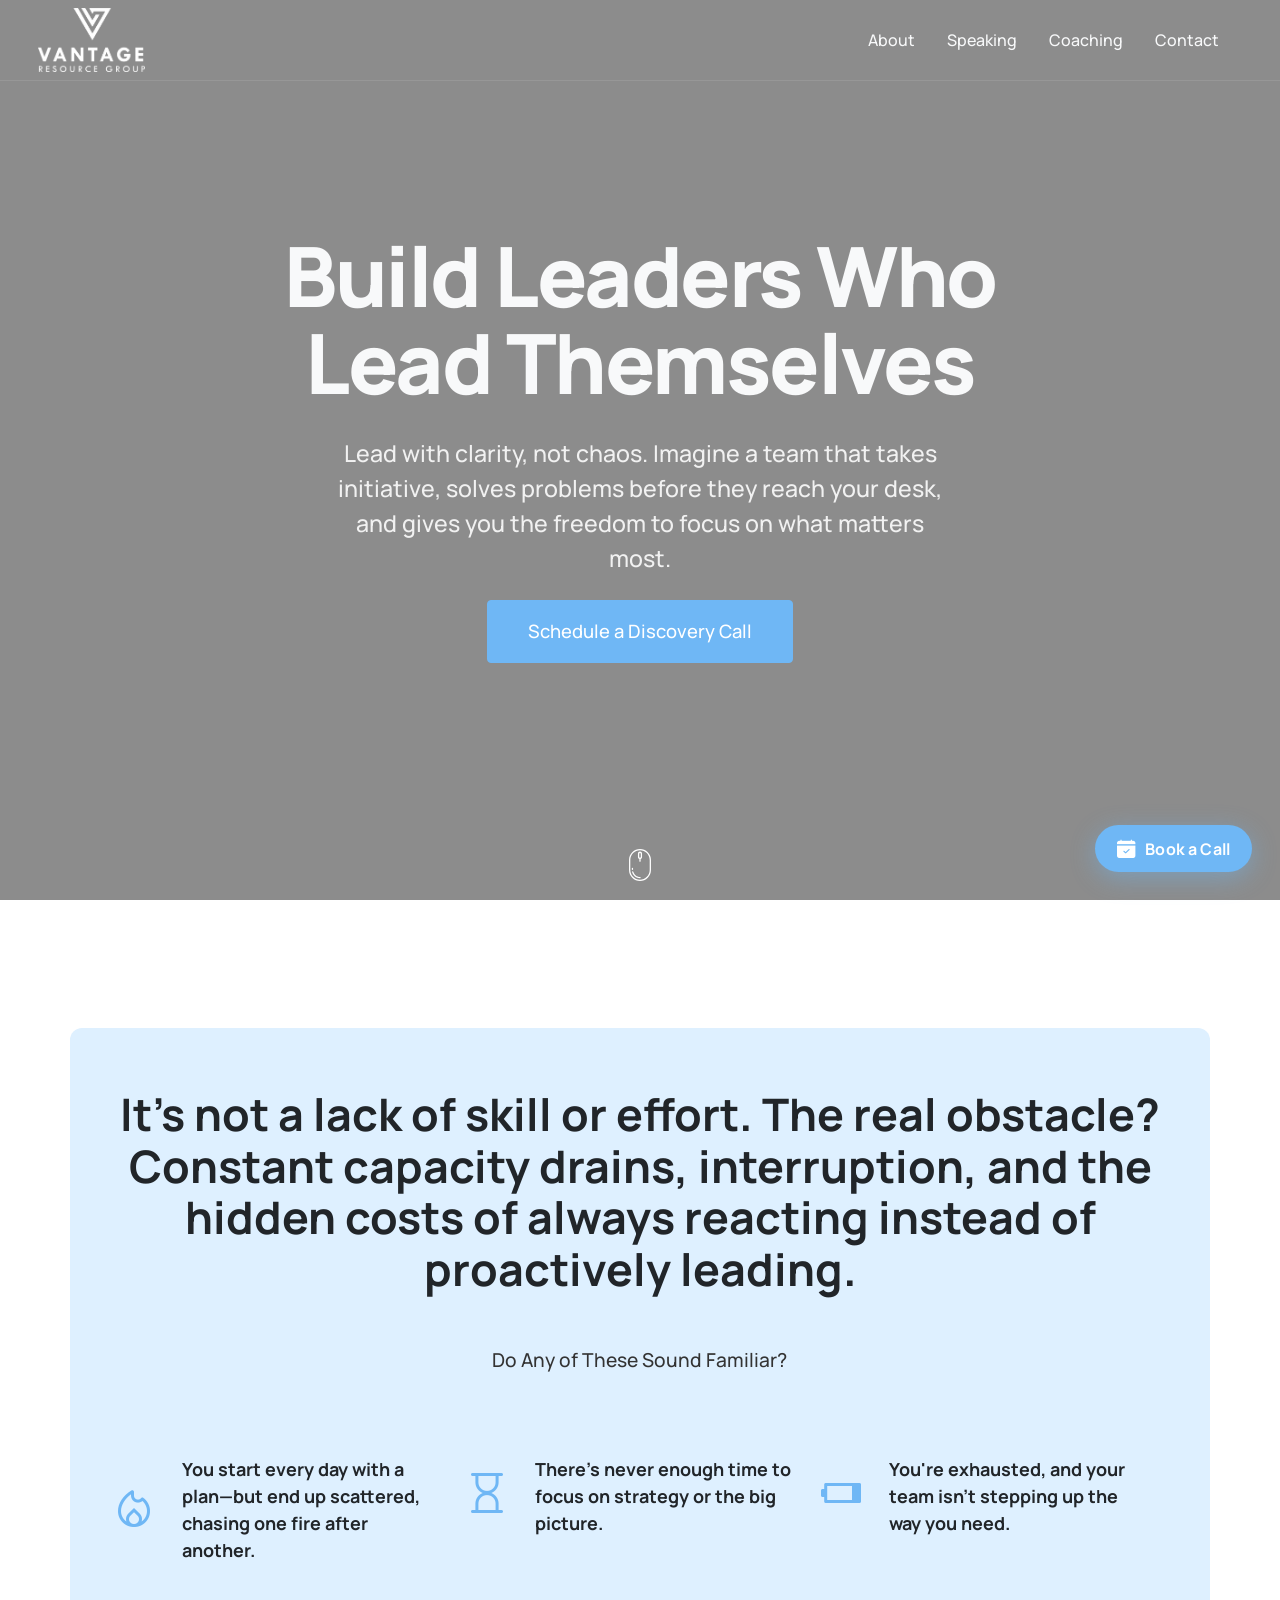
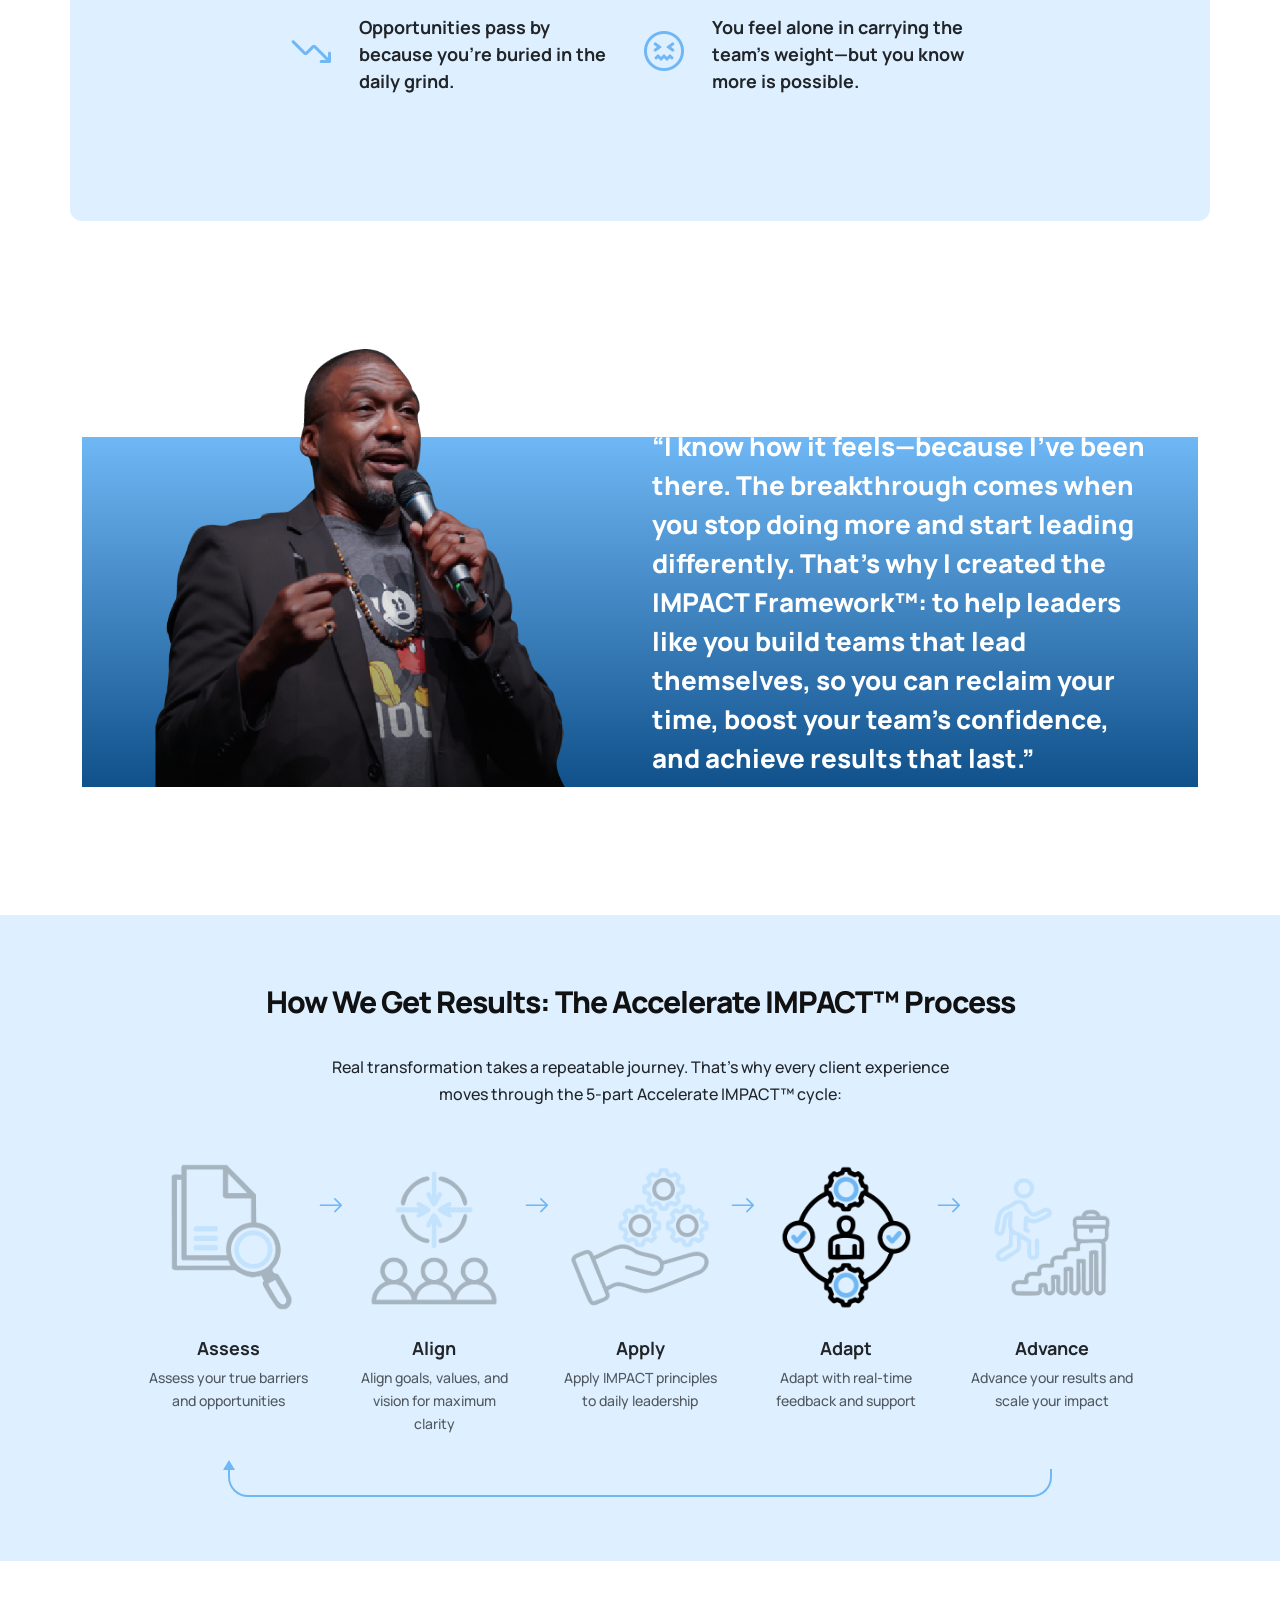
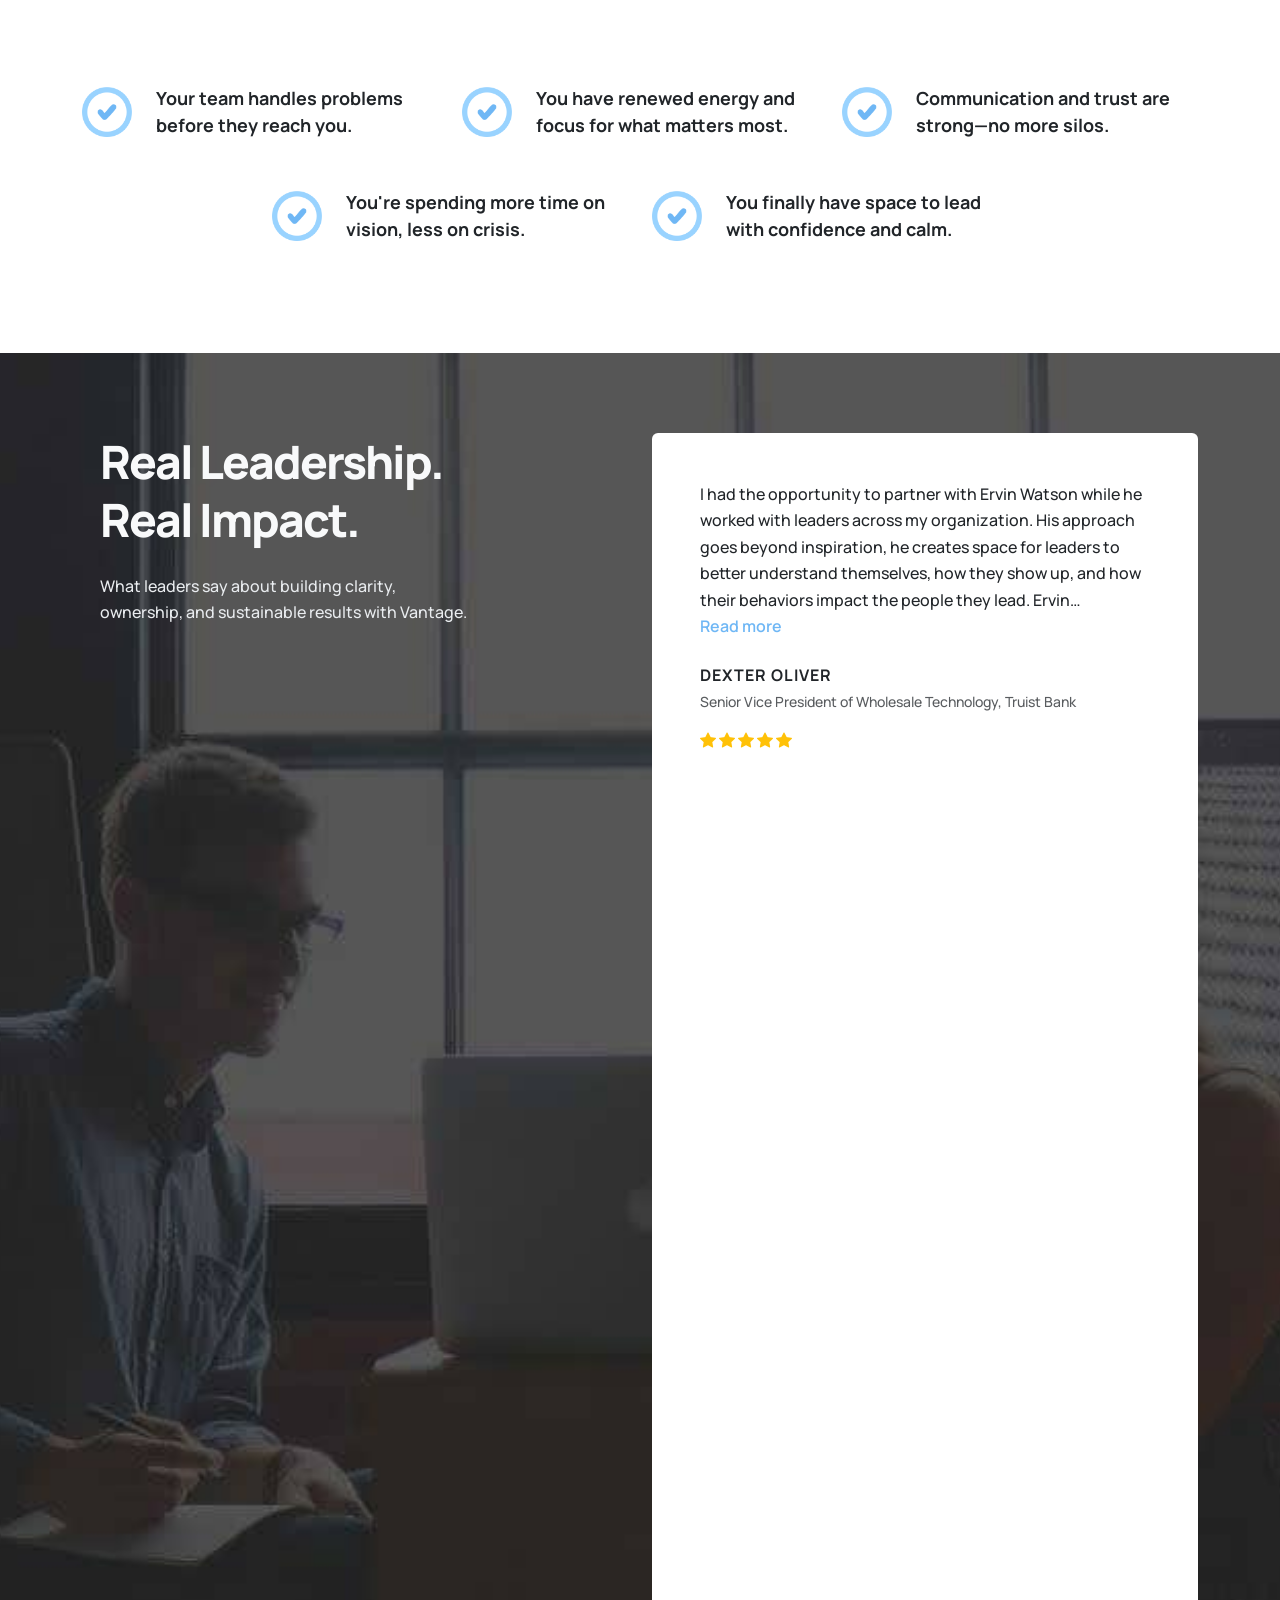
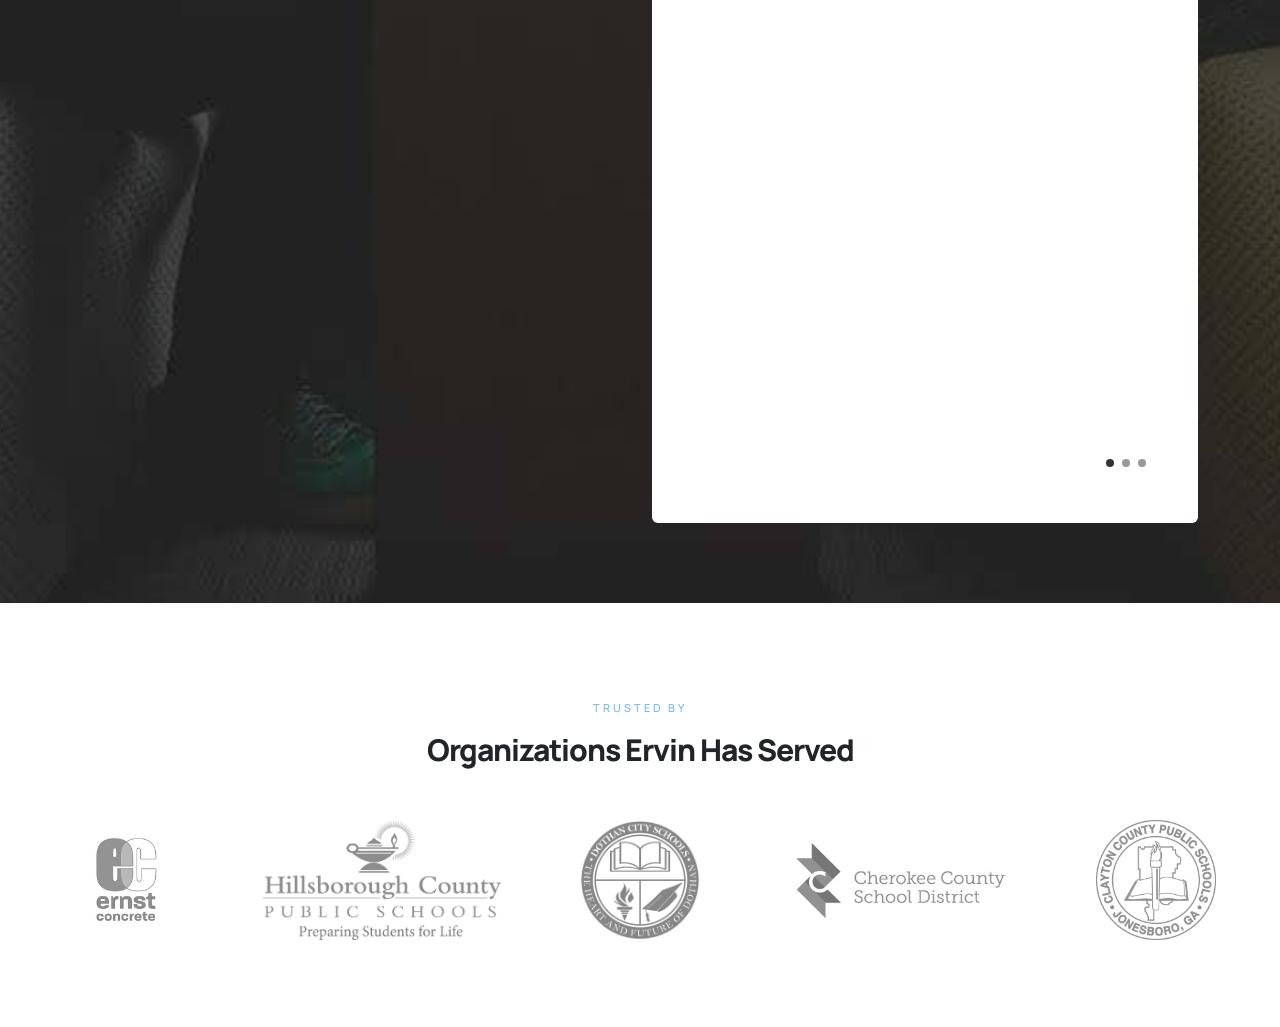
==== index.html @ 7b3cf2c7 "add changes june" ====
<!DOCTYPE html>
<html dir="ltr" lang="en-US">

<head>

	<meta http-equiv="content-type" content="text/html; charset=utf-8">
	<meta http-equiv="x-ua-compatible" content="IE=edge">
	<meta name="author" content="SemiColonWeb">
	<meta name="description"
		content="Create Business &amp; Corporate Websites with Canvas Template. Get Canvas to build powerful websites easily with the Highly Customizable &amp; Best Selling Bootstrap Template, today.">

	<!-- Favicon -->
	<link rel="icon" type="image/x-icon" href="images/favicon.ico">

	<!-- Font Imports -->
	<link rel="preconnect" href="https://fonts.googleapis.com">
	<link rel="preconnect" href="https://fonts.gstatic.com" crossorigin>
	<link href="https://fonts.googleapis.com/css2?family=Manrope:wght@300;400;500;600;700;800&display=swap"
		rel="stylesheet">

	<!-- Core Style -->
	<link rel="stylesheet" href="style.css">

	<!-- Font Icons (CDN) -->
	<link rel="stylesheet" href="https://cdnjs.cloudflare.com/ajax/libs/font-awesome/6.5.1/css/all.min.css">
	<link rel="stylesheet" href="https://cdn.jsdelivr.net/npm/bootstrap-icons@1.11.2/font/bootstrap-icons.min.css">
	<link rel="stylesheet" href="https://unicons.iconscout.com/release/v4.0.8/css/line.css">
	<link rel="stylesheet" href="css/font-icons.css">
	<link rel="stylesheet" href="css/et-line.css">
	<link rel="stylesheet" href="https://fonts.googleapis.com/css2?family=Material+Symbols+Rounded:opsz,wght,FILL,GRAD@24,400,1,0">

	<!-- Plugins/Components CSS -->
	<link rel="stylesheet" href="css/swiper.css">

	<!-- Niche Demos -->
	<link rel="stylesheet" href="css/business.css">

	<!-- Custom CSS -->
	<link rel="stylesheet" href="css/custom.css">
	<meta name="viewport" content="width=device-width, initial-scale=1">

	<!-- Document Title
	============================================= -->
	<title>Vantage Group</title>

</head>

<body class="stretched">

	<!-- Document Wrapper
	============================================= -->
	<div id="wrapper">

		<!-- Header
		============================================= -->
		<header id="header" class="full-header transparent-header dark header-size-md" data-sticky-class="not-dark"
			data-responsive-class="not-dark" data-sticky-offset="full" data-sticky-offset-negative="auto">
			<div id="header-wrap">
				<div class="container" >
					<div class="header-row">

						<!-- Logo
						============================================= -->
						<div id="logo">
							<a href="index.html">
								<img class="logo-default p-2" srcset="images/logo-dark.png, images/logo-dark@2x.png 2x"
									src="images/logo-dark@2x.png" alt="Vantage Logo">
								<img class="logo-dark p-2" srcset="images/logo.png, images/logo@2x.png 2x"
									src="images/logo@2x.png" alt="Vantage Logo">
							</a>
						</div><!-- #logo end -->


						<div class="primary-menu-trigger">
							<button class="cnvs-hamburger" type="button" title="Open Mobile Menu">
								<span class="cnvs-hamburger-box"><span class="cnvs-hamburger-inner"></span></span>
							</button>
						</div>

						<!-- Primary Navigation
						============================================= -->
						<nav class="primary-menu">

							<ul class="menu-container">
								<li class="menu-item"><a class="menu-link" href="about.html">
										<div>About</div>
									</a>
									<!-- <ul class="sub-menu-container" data-class="up-lg:not-dark">
										<li class="menu-item"><a class="menu-link" href="#"><div>Why Vantage</div></a></li>
										<li class="menu-item"><a class="menu-link" href="#"><div>Stunning Graphics</div></a></li>
										<li class="menu-item"><a class="menu-link" href="#"><div>Secured Solutions</div></a></li>
									</ul> -->
								</li>
								<li class="menu-item"><a class="menu-link" href="speaking.html">
										<div>Speaking</div>
									</a></li>
								<li class="menu-item"><a class="menu-link" href="coaching.html">
										<div>Coaching</div>
									</a></li>
								<li class="menu-item"><a class="menu-link" href="contact.html">
										<div>Contact</div>
									</a></li>
							</ul>

						</nav><!-- #primary-menu end -->


					</div>
				</div>
			</div>
			<div class="header-wrap-clone"></div>
		</header><!-- #header end -->

		<!-- Slider
		============================================= -->
		<section id="slider" class="slider-element swiper_wrapper min-vh-60 min-vh-md-100 include-header"
			data-loop="true">

			<div class="slider-inner">
				<div class="swiper swiper-parent">
					<div class="swiper-wrapper">
						<div class="swiper-slide dark">
							<div class="container">
								<div class="slider-caption slider-caption-center">
									<div>
										<h3 class="font-primary text-transform-none"
											style="font-size: clamp(3.6rem, 8vw, 5.2rem); font-weight: 800; letter-spacing: -2.5px; line-height: 1.05em;">
											Build
											Leaders Who <br class="d-none d-sm-block">Lead Themselves</h3>
										<p class="font-primary d-none d-sm-block"
											style="font-size: 1.45rem; font-weight: 500; color: rgba(255,255,255,0.88); max-width: 620px; margin: 24px auto 0;">Lead with clarity, not chaos. Imagine a team that takes initiative, solves problems before they reach your desk, and gives you the freedom to focus on what matters most.</p>
										<a href="https://calendly.com/ervinwatson/discovery-call" target="_blank" rel="noopener"
											class="button button-rounded text-transform-none ls-0 font-primary mt-4"
											style="font-size: 1.15rem; padding: 18px 40px;">Schedule
											a Discovery Call</a>
									</div>
								</div>
							</div>
							<div class="video-wrap">
								<video autoplay muted loop playsinline webkit-playsinline
									style="height: 100%; object-fit: cover;">
									<source src="images/bg-video.mp4" type="video/mp4">
								</video>
							</div>
							<div
								style="position: absolute; top: 0; left: 0; width: 100%; height: 100%; background: rgba(0,0,0,0.45); z-index: 0;">
							</div>
						</div>
						<!-- <div class="swiper-slide dark">
							<div class="container">
								<div class="slider-caption slider-caption-center">
									<div>
										<h2 class="font-primary">Amazing Prospects.</h2>
										<p class="fw-light font-primary d-none d-sm-block">Seamlessly engineer effective synergy after e-business experiences.</p>
										<a href="#" class="button button-rounded button-large text-transform-none ls-0 font-primary">Get Started</a>
									</div>
								</div>
							</div>
							<div class="swiper-slide-bg" style="background-image: url('images/slider/2.jpg');"></div>
						</div>
						<div class="swiper-slide dark">
							<div class="container">
								<div class="slider-caption slider-caption-center">
									<div>
										<h2 class="font-primary">Flexible Works.</h2>
										<p class="fw-light font-primary d-none d-sm-block">Completely incubate worldwide users before imperatives.</p>
										<a href="#" class="button button-rounded button-large text-transform-none ls-0 font-primary">Get Started</a>
									</div>
								</div>
							</div>
							<div class="swiper-slide-bg" style="background-image: url('images/slider/3.jpg');"></div>
						</div> -->
					</div>
					<!-- Slider Arrows
					============================================= -->
					<div class="slider-arrow-left" class="bg-transparent"><i class="bi-arrow-left"></i></div>
					<div class="slider-arrow-right" class="bg-transparent"><i class="bi-arrow-right"></i></div>
				</div>

				<!-- Slider Mouse Icon
				============================================= -->
				<a href="#" data-scrollto="#content" data-offset="0" class="dark one-page-arrow"><img
						class="infinite animated fadeInDown" src="images/mouse.svg" alt="Image"></a>
			</div>

		</section>

		<!-- Content
		============================================= -->
		<section id="content">

			<div class="content-wrap pb-0" style="z-index: 1;">

				<!-- The problem -->
				<div data-animate="fadeInUp" class="container mt-5 vrg-problem-box" style="background-color: #def0ff; border-radius: 12px; padding: 60px 40px;">

					<!-- What We Do
	============================================= -->
					<div class="heading-block text-center border-0">
						<h4 class="text-transform-none ls-0"
							style="font-size: clamp(1.8rem, 3.5vw, 2.8rem); font-weight: 800; letter-spacing: -1.5px; line-height: 1.15;">
							It’s not a lack of skill or effort. The real obstacle? Constant capacity drains, interruption, and the hidden costs of always reacting instead of proactively leading.
						</h4>
					</div>

					<div class="row">
						<div class="text-center col-lg-8 offset-lg-2 mb-5">
							<p style="font-size: 1.2rem; font-weight: 600; line-height: 1.75; color: #333;">
								Do Any of These Sound Familiar?
							</p>
						</div>

						<div class="clear"></div>

						<div class="row justify-content-center col-mb-50 mb-3">
							<div class="col-sm-6 col-lg-4">
								<div class="feature-box fbox-plain">
									<div class="fbox-icon" style="width: auto !important;">
										<span class="material-symbols-rounded" style="font-size: 48px; color: #6fb7f5;">local_fire_department</span>
									</div>
									<div class="fbox-content">
										<h3 class="text-transform-none fw-bold ls-0">
											You start every day with a plan—but end up scattered, chasing one fire after another.
										</h3>
									</div>
								</div>
							</div>

							<div class="col-sm-6 col-lg-4">
								<div class="feature-box fbox-plain">
									<div class="fbox-icon" style="width: auto !important;">
										<span class="material-symbols-rounded" style="font-size: 48px; color: #6fb7f5;">hourglass_empty</span>
									</div>
									<div class="fbox-content">
										<h3 class="text-transform-none fw-bold ls-0">
											There's never enough time to focus on strategy or the big picture.
										</h3>
									</div>
								</div>
							</div>

							<div class="col-sm-6 col-lg-4">
								<div class="feature-box fbox-plain">
									<div class="fbox-icon" style="width: auto !important;">
										<span class="material-symbols-rounded" style="font-size: 48px; color: #6fb7f5;">battery_low</span>
									</div>
									<div class="fbox-content">
										<h3 class="text-transform-none fw-bold ls-0">
											You're exhausted, and your team isn't stepping up the way you need.
										</h3>
									</div>
								</div>
							</div>

							<div class="col-sm-6 col-lg-4">
								<div class="feature-box fbox-plain">
									<div class="fbox-icon" style="width: auto !important;">
										<span class="material-symbols-rounded" style="font-size: 48px; color: #6fb7f5;">trending_down</span>
									</div>
									<div class="fbox-content">
										<h3 class="text-transform-none fw-bold ls-0">
											Opportunities pass by because you're buried in the daily grind.
										</h3>
									</div>
								</div>
							</div>

							<div class="col-sm-6 col-lg-4">
								<div class="feature-box fbox-plain">
									<div class="fbox-icon" style="width: auto !important;">
										<span class="material-symbols-rounded" style="font-size: 48px; color: #6fb7f5;">sentiment_stressed</span>
									</div>
									<div class="fbox-content">
										<h3 class="text-transform-none fw-bold ls-0">
											You feel alone in carrying the team's weight—but you know more is possible.
										</h3>
									</div>
								</div>
							</div>
						</div>
					</div>
				</div>


				<!-- Erwin section -->
				<div data-animate="fadeInUp" class="section bg-transparent">
					<div class="container">
						<!-- Mobile image above gradient -->
						<div class="d-block d-lg-none text-center">
							<img src="images/conference2.png" alt="..." style="max-height: 280px; object-fit: contain;">
						</div>

						<div class="promo px-5"
							style="background: linear-gradient(transparent 20%, #6fb7f5 20%, #10518b);">
							<div class="row align-items-center">
								<div class="col-12 col-lg-5 d-none d-lg-block">
									<img src="images/conference2.png" alt="..." class="ms-lg-4">
								</div>
								<div class="col-1"></div>
								<div class="col-12 col-lg-6 pb-4 pb-lg-0" style="padding-top: 70px;">
									
									<h3 class="text-white">“I know how it feels—because I’ve been there. The breakthrough comes when you stop doing more and start leading differently. That’s why I created the IMPACT Framework™: to help leaders like you build teams that lead themselves, so you can reclaim your time, boost your team’s confidence, and achieve results that last.”
									</h3>
								</div>
							</div>
						</div>
					</div>
				</div>


				<!-- Accelerate with IMPACT — 5 A's connected process
				============================================= -->
				<div class="section" style="background-color: #def0ff; margin-top: 0 !important;">
					<div class="container">

						<div class="text-center mb-5" data-animate="fadeInUp">
							<h2 class="text-transform-none" style="color: #111; letter-spacing: -1px;">How We Get Results: The Accelerate IMPACT™ Process</h2>
							<p class="mt-2" style="max-width: 620px; margin: 0 auto;">Real transformation takes a repeatable journey. That’s why every client experience moves through the 5-part Accelerate IMPACT™ cycle:</p>
						</div>

						<div class="vrg-process-steps" data-animate="fadeInUp">

							<div class="vrg-ps-item vrg-team-item">
								<img src="images/a1.png" alt="Assess">
								<h5 class="mt-3 mb-1">Assess</h5>
								<p class="text-muted small">Assess your true barriers and opportunities</p>
							</div>

							<div class="vrg-ps-arrow"><i class="bi-arrow-right"></i></div>

							<div class="vrg-ps-item vrg-team-item">
								<img src="images/a2.png" alt="Align">
								<h5 class="mt-3 mb-1">Align</h5>
								<p class="text-muted small">Align goals, values, and vision for maximum clarity</p>
							</div>

							<div class="vrg-ps-arrow"><i class="bi-arrow-right"></i></div>

							<div class="vrg-ps-item vrg-team-item">
								<img src="images/a3.png" alt="Apply">
								<h5 class="mt-3 mb-1">Apply</h5>
								<p class="text-muted small">Apply IMPACT principles to daily leadership</p>
							</div>

							<div class="vrg-ps-arrow"><i class="bi-arrow-right"></i></div>

							<div class="vrg-ps-item vrg-team-item">
								<img src="images/a4.png" alt="Adapt">
								<h5 class="mt-3 mb-1">Adapt</h5>
								<p class="text-muted small">Adapt with real-time feedback and support</p>
							</div>

							<div class="vrg-ps-arrow"><i class="bi-arrow-right"></i></div>

							<div class="vrg-ps-item vrg-team-item">
								<img src="images/a5.png" alt="Advance">
								<h5 class="mt-3 mb-1">Advance</h5>
								<p class="text-muted small">Advance your results and scale your impact</p>
							</div>

						</div>

						<!-- Loop arrow (shown when Advance is active) -->
						<div data-animate="fadeInUp" id="vrg-loop-arrow">
							<div class="vrg-loop-arc"></div>
						</div>

					</div>
				</div>

				<!-- 
				<div id="our-process" class="section p-0 mt-0 bg-transparent" style="margin-bottom: 0 !important;">
					<div class="container">
						<div class="row g-4 align-items-center py-3">

							<div data-animate="fadeInLeft" class="col-lg-6">
								<div>
									<h2 style="color: #6fb7f5;">My Signature Framework: IMPACT over Impression™</h2>
									<p>Every breakthrough begins with six core pillars—Intentionality, Mindset, Purpose, Accountability, Connection, and Transformation. This is the “operating system” behind all of my coaching, speaking, and leadership development work.</p>
									<div class="vrg-impact-quotes mt-3">
										<div class="vrg-iq-item active"><span class="vrg-iq-label">Intentionality:</span> "Impact is crafted by choice."</div>
										<div class="vrg-iq-item"><span class="vrg-iq-label">Mindset:</span> "A leader's greatest asset isn't their answers—it's their attitude."</div>
										<div class="vrg-iq-item"><span class="vrg-iq-label">Purpose:</span> "Purpose isn't a hat you wear; it's roots that anchor your life."</div>
										<div class="vrg-iq-item"><span class="vrg-iq-label">Accountability:</span> "Accountability is the discipline of measuring what you did—not what you hoped."</div>
										<div class="vrg-iq-item"><span class="vrg-iq-label">Connection:</span> "You cannot make an IMPACT without first making Contact."</div>
										<div class="vrg-iq-item"><span class="vrg-iq-label">Transformation:</span> "Transformation is NOT a team sport—it starts with you."</div>
									</div>
								</div>
							</div>

							<div data-animate="fadeInRight" class="col-lg-6">
								<div class="vrg-gallery-wrapper" style="justify-content: center;">
									<div class="vrg-gallery">
										<div class="vrg-gallery-track">
											<img src="images/impact-1.png" alt="" class="vrg-gallery-slide active"
												data-title="Intentionality" data-text="Lead by design, not by default">
											<img src="images/impact-2.png" alt="" class="vrg-gallery-slide"
												data-title="Mindset"
												data-text="Master internal narratives and build resilience">
											<img src="images/impact-3.png" alt="" class="vrg-gallery-slide"
												data-title="Purpose"
												data-text="Anchor every action to what matters most">
											<img src="images/impact-4.png" alt="" class="vrg-gallery-slide"
												data-title="Accountability"
												data-text="Foster ownership without burnout">
											<img src="images/impact-5.png" alt="" class="vrg-gallery-slide"
												data-title="Connection"
												data-text="Strengthen influence through authentic relationships">
											<img src="images/impact-6.png" alt="" class="vrg-gallery-slide"
												data-title="Transformation"
												data-text="Drive lasting, measurable growth">
										</div>
									</div>
								</div>
							</div>
						</div>
					</div>
				</div>-->

				<!-- Results 
				============================================= -->
				<div class="section mb-0" style="background-color: #ffffff; padding-top: 60px; padding-bottom: 60px;">
					<div class="container">
						<div class="row justify-content-center col-mb-50 mb-0">
							<div data-animate="slideInLeft" class="col-sm-6 col-lg-4">
								<div class="feature-box fbox-plain">
									<div style="width: auto !important;" class="fbox-icon">
										<a href="#"><img src="images/check.png" alt="Image"></a>
									</div>
									<div class="fbox-content">
										<h3 class="text-transform-none fw-bold ls-0">Your team handles problems before they reach you.</h3>
									</div>
								</div>
							</div>

							<div data-animate="slideInUp" class="col-sm-6 col-lg-4">
								<div class="feature-box fbox-plain">
									<div style="width: auto !important;" class="fbox-icon">
										<a href="#"><img src="images/check.png" alt="Image"></a>
									</div>
									<div class="fbox-content">
										<h3 class="text-transform-none fw-bold ls-0">You have renewed energy and focus for what matters most.</h3>
									</div>
								</div>
							</div>

							<div data-animate="slideInRight" class="col-sm-6 col-lg-4">
								<div class="feature-box fbox-plain">
									<div style="width: auto !important;" class="fbox-icon">
										<a href="#"><img src="images/check.png" alt="Image"></a>
									</div>
									<div class="fbox-content">
										<h3 class="text-transform-none fw-bold ls-0">Communication and trust are strong—no more silos.</h3>
									</div>
								</div>
							</div>

							<div data-animate="slideInLeft" class="col-sm-6 col-lg-4">
								<div class="feature-box fbox-plain">
									<div style="width: auto !important;" class="fbox-icon">
										<a href="#"><img src="images/check.png" alt="Image"></a>
									</div>
									<div class="fbox-content">
										<h3 class="text-transform-none fw-bold ls-0">You're spending more time on vision, less on crisis.</h3>
									</div>
								</div>
							</div>

							<div data-animate="slideInUp" class="col-sm-6 col-lg-4">
								<div class="feature-box fbox-plain">
									<div style="width: auto !important;" class="fbox-icon">
										<a href="#"><img src="images/check.png" alt="Image"></a>
									</div>
									<div class="fbox-content">
										<h3 class="text-transform-none fw-bold ls-0">You finally have space to lead with confidence and calm.</h3>
									</div>
								</div>
							</div>
						</div>
					</div>
				</div>

				<!-- Testimonials 
				============================================= -->
				<div class="section parallax scroll-detect mt-0 mb-0 border-top-0">
					<img src="images/sections/2.jpg" class="parallax-bg">
					<div class="container">

						<div class="row col-mb-50 cleafix">
							<div data-animate="fadeInLeft" class="col-md-6 dark" style="padding-left: 30px;">
								<div class="heading-block mb-4 border-0">
									<h3 class="text-transform-none"
										style="font-size: 46px; font-weight: 700; letter-spacing: -2px; line-height: 58px">
										Real Leadership. <br>Real Impact.</h3>
								</div>
								<p>What leaders say about building clarity, <br>ownership, and sustainable results with
									Vantage.</p>
							</div>

							<!-- Testimonials slider
							============================================= -->
							<div data-animate="fadeInRight" class="col-md-6">
								<div class="fslider testimonial bg-white p-5 rounded" data-animation="slide"
									data-arrows="false">
									<div class="flexslider">
										<div class="slider-wrap">
											<div class="slide">
												<p class="mb-4 font-primary">I had the opportunity to partner with Ervin Watson while he worked with leaders across my organization. His approach goes beyond inspiration, he creates space for leaders to better understand themselves, how they show up, and how their behaviors impact the people they lead. Ervin has a rare ability to connect with leaders at every level and translate personality and behavioral insights into practical, actionable growth. The sessions he facilitated were engaging, insightful, and meaningful, and I saw immediate value in how our leaders reflected, communicated, and led more intentionally as a result. I would highly recommend Ervin to any organization looking to develop stronger, more self-aware leaders.</p>
												<h4 class="h6 mb-1 fw-bold text-uppercase ls-1">Dexter Oliver</h4>
												<small class="text-muted d-block mb-3">Senior Vice President of Wholesale Technology, Truist Bank</small>
												<div>
													<i class="bi-star-fill text-warning"></i>
													<i class="bi-star-fill text-warning"></i>
													<i class="bi-star-fill text-warning"></i>
													<i class="bi-star-fill text-warning"></i>
													<i class="bi-star-fill text-warning"></i>
												</div>
											</div>
											<div class="slide">
												<p class="mb-4 font-primary">What has been most valuable about our coaching sessions so far has been the increased self-awareness. Coaching has given me practical tools to manage difficult conversations, take accountability without defensiveness, and focus on what I can do to improve situations rather than placing blame. Personally, it has helped me grow not just as a leader, but as a person, improving how I show up, how I listen, and how I respond under pressure.</p>
												<h4 class="h6 mb-1 fw-bold text-uppercase ls-1">Andrea W.</h4>
												<small class="text-muted d-block mb-3">IMPACT Coaching Client</small>
												<div>
													<i class="bi-star-fill text-warning"></i>
													<i class="bi-star-fill text-warning"></i>
													<i class="bi-star-fill text-warning"></i>
													<i class="bi-star-fill text-warning"></i>
													<i class="bi-star-fill text-warning"></i>
												</div>
											</div>
											<div class="slide">
												<p class="mb-4 font-primary">Working with Ervin Watson and Vantage Resource Group has been transformational for our leadership team. During a critical transition to centralized supervision, Ervin equipped our leaders with the mindset and tools to lead with greater accountability, confidence, and intention. His ability to connect with leaders and translate insight into practical action led to stronger communication, ownership, and decision-making across our team. I highly recommend Ervin to any organization looking to build stronger leaders and create lasting impact.</p>
												<h4 class="h6 mb-1 fw-bold text-uppercase ls-1">Shani Hall</h4>
												<small class="text-muted d-block mb-3">General Manager, School Nutrition Services, Hillsborough County Public Schools</small>
												<div>
													<i class="bi-star-fill text-warning"></i>
													<i class="bi-star-fill text-warning"></i>
													<i class="bi-star-fill text-warning"></i>
													<i class="bi-star-fill text-warning"></i>
													<i class="bi-star-fill text-warning"></i>
												</div>
											</div>
										</div>
									</div>
								</div>
							</div>
						</div>

					</div>
				</div>

				<!-- Trusted By — client banner
				============================================= -->
				<div class="section bg-white" style="padding-top: 2em !important; padding-bottom: 2em !important;">
					<div class="container">
						<div class="text-center mb-4" data-animate="fadeInUp">
							<p class="vrg-about-label">Trusted By</p>
							<h2 class="text-transform-none" style="letter-spacing: -1px;">Organizations Ervin Has Served</h2>
						</div>
					</div>

					<div id="oc-trusted-logos" class="owl-carousel owl-carousel-full carousel-widget customjs" style="margin-top: 3em;">
						<div class="oc-item text-center">
							<img src="images/speaking/logo1.jpg" alt="Truist Bank" class="vrg-media-logo-img">
						</div>
						<div class="oc-item text-center">
							<img src="images/speaking/logo2.jpg" alt="Ernst Concrete" class="vrg-media-logo-img">
						</div>
						<div class="oc-item text-center">
							<img src="images/speaking/logo3.jpg" alt="Hillsborough County School District" class="vrg-media-logo-img">
						</div>
						<div class="oc-item text-center">
							<img src="images/speaking/logo4.jpg" alt="Dothan City School District" class="vrg-media-logo-img">
						</div>
						<div class="oc-item text-center">
							<img src="images/speaking/logo5.jpg" alt="Cherokee County School District" class="vrg-media-logo-img">
						</div>
						<div class="oc-item text-center">
							<img src="images/speaking/logo6.jpg" alt="Clayton County School District" class="vrg-media-logo-img">
						</div>
						<div class="oc-item text-center">
							<img src="images/speaking/logo7.jpg" alt="DeKalb County School District" class="vrg-media-logo-img">
						</div>
						<div class="oc-item text-center">
							<img src="images/speaking/logo8.jpg" alt="NJ School Nutrition Association" class="vrg-media-logo-img">
						</div>
						<div class="oc-item text-center">
							<img src="images/speaking/logo9.jpg" alt="Indiana School Nutrition Association" class="vrg-media-logo-img">
						</div>
						<div class="oc-item text-center">
							<img src="images/speaking/logo10.jpg" alt="John C. Stalker Institute" class="vrg-media-logo-img">
						</div>
						<div class="oc-item text-center">
							<img src="images/speaking/logo11.png" alt="Aarp" class="vrg-media-logo-img">
						</div>
					</div>
				</div><!-- Trusted By end -->

				<!-- Video Sections
				============================================= -->
				<!-- <div data-animate="bounceIn" class="section mt-0" style="background-color: #def0ff;">
					<div class="container">



						<div class="row" style="align-items: center;">
							<div class="col-lg-6 p-0 vrg-engage-video">
								<a href="https://www.youtube.com/watch?v=NS0txu_Kzl8" data-lightbox="iframe">
									<img src="images/sections/video.jpg" alt="Youtube Video" class="vrg-video-thumb"
										style="box-shadow: 0px 0px 25px 0px rgba(0,0,0,0.15); border-radius: 6px;">
									<i class="bi-play"
										style="position: absolute; top: 50%; left: 50%; font-size: 60px; color: #FFF; margin-top: -45px; margin-left: -23px"></i>
								</a>
							</div>
							<div class="col-lg-6 vrg-engage-text" style="padding-left: 60px;">
								<div class="heading-block mt-4 mb-4 border-0">
									<h3 class="text-transform-none"
										style="font-size: clamp(1.5rem, 3vw, 2.2rem); font-weight: 700; letter-spacing: -1px; line-height: 1.2;">
										When you engage with Vantage Resource Group, you get:</h3>
								</div>
								<ul class="fw-normal" style="padding-left: 1.25rem; line-height: 2.2;">
									<li>Personalized leadership coaching sessions</li>
									<li>Strategic workshops tailored to your team’s needs</li>
									<li>Access to practical leadership toolkits and frameworks</li>
									<li>Ongoing support and accountability</li>
								</ul>
							</div>
						</div>
					</div>
				</div> -->


				<!-- Ervin Video Statement
				============================================= -->
				<div class="vrg-video-statement">
					<video autoplay muted loop playsinline webkit-playsinline class="vrg-vs-video">
						<source src="images/video-ervin.mp4" type="video/mp4">
					</video>
					<div class="vrg-vs-overlay"></div>
					<div class="vrg-vs-content">
						<p class="vrg-vs-quote">Ready to experience proactive leadership? Schedule a free discovery call and unlock resources to start building your self-led team today.</p>
					</div>
				</div>


				<!-- Team Work
				============================================= -->
				<div id="contact" data-animate="fadeInUp" class="section pt-5 pb-0 mt-0 mb-0" style="background-color: #e6f3ff;">
					<div class="container">
						<div class="row align-items-center g-5">

							<div class="col-lg-5 mobile-cont" style="padding-right: 3em !important;">
								<h3 class="mb-0" style="font-size: 40px;">Start by scheduling a complimentary discovery
									call</h3>
								<p class="mt-3" style="font-size: 18px; color: #999;">Together, we’ll explore your
									unique needs and map out a path to greater impact. Flexible formats and custom
									proposals available for organizations and individuals.</p>

								<a href="https://calendly.com/ervinwatson/discovery-call" target="_blank" rel="noopener" class="button button-large rounded-4 mt-2 mb-4"
									style="background-color: #6fb7f5; border-color: #6fb7f5; color: #fff;">Schedule a
									Call</a>

								<div class="d-flex flex-column gap-2 mt-2">
									<a href="tel:+14704444150"
										class="d-flex align-items-center gap-2 text-decoration-none text-dark">
										<i class="fa-solid fa-phone" style="color: #6fb7f5; width:18px;"></i>
										<span>470-444-4150</span>
									</a>
									<a href="mailto:info@vantageresourcegroupllc.com"
										class="d-flex align-items-center gap-2 text-decoration-none text-dark">
										<i class="fa-solid fa-envelope" style="color: #6fb7f5; width:18px;"></i>
										<span>info@vantageresourcegroupllc.com</span>
									</a>
								</div>
							</div>

							<!-- Contact Form
							============================================= -->
							<div class="col-lg-7 mb-5">
								<div class="card border-0 shadow-lg p-4 rounded-4">
									<h4 class="mb-1 fw-semibold">Get in Touch</h4>
									<p class="text-muted mb-4" style="font-size: 14px;">We'd love to hear from you. Fill
										out the form and we'll be in touch shortly.</p>
									<form id="contact-form" name="contact-form" action="https://formsubmit.co/ajax/info@vantageresourcegroupllc.com" method="POST">
										<div class="row g-3">
											<div class="col-md-6">
												<label for="contact-name" class="form-label fw-medium"
													style="font-size: 14px;">Full Name</label>
												<input type="text" id="contact-name" name="contact-name"
													class="form-control" placeholder="John Smith" required>
											</div>
											<div class="col-md-6">
												<label for="contact-email" class="form-label fw-medium"
													style="font-size: 14px;">Email Address</label>
												<input type="email" id="contact-email" name="contact-email"
													class="form-control" placeholder="john@company.com" required>
											</div>
											<div class="col-12">
												<label for="contact-subject" class="form-label fw-medium"
													style="font-size: 14px;">Subject</label>
												<input type="text" id="contact-subject" name="contact-subject"
													class="form-control" placeholder="How can we help?">
											</div>
											<div class="col-12">
												<label for="contact-message" class="form-label fw-medium"
													style="font-size: 14px;">Message</label>
												<textarea id="contact-message" name="contact-message"
													class="form-control" rows="5"
													placeholder="Tell us about your goals..." required></textarea>
											</div>
											<div class="col-12">
												<button type="submit"
													class="button button-rounded text-transform-none ls-0 font-primary w-100">Send
													Message</button>
											</div>
										</div>
									</form>
								</div>
							</div>

						</div>
					</div>
				</div>

			</div>
		</section><!-- #content end -->

		<!-- Footer
		============================================= -->
		<footer id="footer" class="border-0" style="padding: 0 !important; background-color: #FFF">
			<div class="container">
				<!-- Footer Widgets
				============================================= -->
				<div class="footer">

					<div class="row col-mb-50">

						<div class="col-md-12">
							<div class="row justify-content-between col-mb-30 mt-5">
								<div class="col-12 col-md-auto text-center text-md-start">
									<small class="fw-light" style="color: #AAA">Copyrights &copy; 2026 All Rights
										Reserved by Vantage Group</small>
								</div>

							</div>
						</div>
					</div>

				</div>
			</div>
		</footer><!-- #footer end -->

	</div><!-- #wrapper end -->

	<!-- Go To Top
	============================================= -->


	<!-- JavaScripts
	============================================= -->
	<script src="js/plugins.min.js"></script>
	<script src="js/functions.bundle.js"></script>

	<script>
		jQuery(window).on('load', function () {
			jQuery('#oc-trusted-logos').owlCarousel({
				loop: true,
				autoplay: true,
				autoplayTimeout: 2000,
				autoplaySpeed: 1000,
				autoplayHoverPause: true,
				dots: false,
				nav: false,
				margin: 10,
				items: 2,
				responsive: {
					576: { items: 3, margin: 10 },
					992: { items: 5, margin: 10 }
				}
			});
		});
	</script>

	<script>
		jQuery(window).on('load', function () {
			jQuery('#oc-features').owlCarousel({
				items: 1,
				margin: 60,
				nav: true,
				navText: ['<i class="bi-arrow-left"></i>', '<i class="bi-arrow-right"></i>'],
				dots: false,
				stagePadding: 30,
				responsive: {
					768: { items: 2 },
					1200: { stagePadding: 200 }
				},
			});
		});
	</script>

	<script>
		(function () {
			var items = document.querySelectorAll('.vrg-team-item');
			if (items.length) {
				var current = 0;
				items[current].classList.add('vrg-team-active');
				setInterval(function () {
					items[current].classList.remove('vrg-team-active');
					current = (current + 1) % items.length;
					items[current].classList.add('vrg-team-active');
				}, 1200);
			}
		})();
	</script>

	<script>
		(function () {
			function alignLoopArc() {
				var steps = document.querySelectorAll('.vrg-ps-item');
				var arc = document.querySelector('.vrg-loop-arc');
				var arcParent = document.getElementById('vrg-loop-arrow');
				if (!steps.length || !arc || !arcParent) return;
				var firstRect  = steps[0].getBoundingClientRect();
				var lastRect   = steps[steps.length - 1].getBoundingClientRect();
				var parentRect = arcParent.getBoundingClientRect();
				var leftOffset  = (firstRect.left  + firstRect.width  / 2) - parentRect.left;
				var rightOffset = parentRect.right  - (lastRect.left  + lastRect.width  / 2);
				arc.style.marginLeft  = Math.max(0, leftOffset)  + 'px';
				arc.style.marginRight = Math.max(0, rightOffset) + 'px';
			}
			window.addEventListener('load', alignLoopArc);
			window.addEventListener('resize', alignLoopArc);
		})();
	</script>

	<script>
		(function () {
			document.querySelectorAll('.vrg-gallery').forEach(function (gallery) {
				var slides = gallery.querySelectorAll('.vrg-gallery-slide');
				var quotes = document.querySelectorAll('.vrg-iq-item');
				var current = 0;

				function updateQuote(index) {
					quotes.forEach(function (q) { q.classList.remove('active'); });
					if (quotes[index]) quotes[index].classList.add('active');
				}

				function show(index) {
					slides[current].classList.remove('active');
					current = (index + slides.length) % slides.length;
					slides[current].classList.add('active');
					updateQuote(current);
				}

				updateQuote(0);

				setInterval(function () { show(current + 1); }, 3000);
			});
		})();
	</script>

	<script>
		(function () {
			function tryPlayVideos() {
				document.querySelectorAll('video[autoplay]').forEach(function (v) {
					v.play().catch(function () { });
				});
			}
			document.addEventListener('DOMContentLoaded', tryPlayVideos);
			window.addEventListener('load', tryPlayVideos);
		})();
	</script>

	<script>
		(function () {
			var hamburger = document.querySelector('.cnvs-hamburger');
			var menu = document.querySelector('#header .primary-menu');
			var headerWrap = document.getElementById('header-wrap');
			if (hamburger && menu && headerWrap) {
				function positionMenu() {
					menu.style.top = headerWrap.getBoundingClientRect().bottom + 'px';
				}
				hamburger.addEventListener('click', positionMenu);
				window.addEventListener('resize', positionMenu);
			}
		})();
	</script>


	<script>
		(function () {
			var LIMIT = 280;

			// Build a single shared modal for this page
			var modalEl = document.createElement('div');
			modalEl.id = 'vrg-testimonial-modal';
			modalEl.className = 'modal fade';
			modalEl.setAttribute('tabindex', '-1');
			modalEl.innerHTML = [
				'<div class="modal-dialog modal-dialog-centered">',
					'<div class="modal-content p-5 rounded-4 border-0 shadow">',
						'<button type="button" class="btn-close align-self-end mb-3" data-bs-dismiss="modal" aria-label="Close"></button>',
						'<p class="vrg-modal-text mb-4"></p>',
						'<h4 class="vrg-modal-name h6 mb-1"></h4>',
						'<small class="vrg-modal-role d-block mb-3"></small>',
						'<div>',
							'<i class="bi-star-fill text-warning"></i>',
							'<i class="bi-star-fill text-warning"></i>',
							'<i class="bi-star-fill text-warning"></i>',
							'<i class="bi-star-fill text-warning"></i>',
							'<i class="bi-star-fill text-warning"></i>',
						'</div>',
					'</div>',
				'</div>'
			].join('');
			document.body.appendChild(modalEl);
			var bsModal = null;

			window.addEventListener('load', function () {
				document.querySelectorAll('.fslider.testimonial .slide p.mb-4').forEach(function (p) {
					var full = p.textContent.trim();
					if (full.length <= LIMIT) return;
					var short = full.slice(0, LIMIT).trimEnd();

					var slide  = p.parentElement;
					var nameEl = slide.querySelector('h4');
					var roleEl = slide.querySelector('small');

					p.innerHTML = '';
					p.appendChild(document.createTextNode(short + '\u2026 '));
					var more = document.createElement('a');
					more.href = '#';
					more.className = 'vrg-read-more';
					more.textContent = 'Read more';
					more.addEventListener('click', function (e) {
						e.preventDefault();
						modalEl.querySelector('.vrg-modal-text').textContent = full;
						modalEl.querySelector('.vrg-modal-name').textContent = nameEl ? nameEl.textContent.trim() : '';
						modalEl.querySelector('.vrg-modal-role').textContent = roleEl ? roleEl.textContent.trim() : '';
						if (!bsModal) bsModal = new bootstrap.Modal(modalEl);
						bsModal.show();
					});
					p.appendChild(more);
				});
			});
		})();
	</script>

	<!-- Floating CTA Button -->
	<a href="https://calendly.com/ervinwatson/discovery-call" target="_blank" rel="noopener" class="vrg-float-cta" aria-label="Schedule a Discovery Call">
		<span class="vrg-float-cta-icon"><i class="bi-calendar-check-fill"></i></span>
		<span class="vrg-float-cta-text">Book a Call</span>
	</a>


	<script>
		(function () {
			var form = document.getElementById('contact-form');
			if (!form) return;
			form.addEventListener('submit', function (e) {
				e.preventDefault();
				var btn = form.querySelector('button[type="submit"]');
				var label = btn.textContent;
				btn.disabled = true;
				btn.textContent = 'Sending…';
				fetch(form.action, {
					method: 'POST',
					headers: { 'Accept': 'application/json' },
					body: new FormData(form)
				})
				.then(function (r) { return r.json(); })
				.then(function (data) {
					if (data.success === 'true' || data.success === true) {
						showMsg(true, "Message sent! We’ll be in touch within 1–2 business days.");
						form.reset();
					} else {
						showMsg(false, 'Something went wrong. Please try again or email us directly.');
					}
				})
				.catch(function () {
					showMsg(false, 'Something went wrong. Please try again or email us directly.');
				})
				.then(function () { btn.disabled = false; btn.textContent = label; });
			});
			function showMsg(ok, txt) {
				var el = document.getElementById('vrg-form-msg');
				if (!el) {
					el = document.createElement('p');
					el.id = 'vrg-form-msg';
					el.style.cssText = 'margin-top:12px;padding:10px 16px;border-radius:6px;font-weight:600;font-size:.9rem;';
					form.appendChild(el);
				}
				el.style.background = ok ? '#d4edda' : '#f8d7da';
				el.style.color = ok ? '#155724' : '#721c24';
				el.textContent = txt;
			}
		})();
	</script>

</body>

</html>
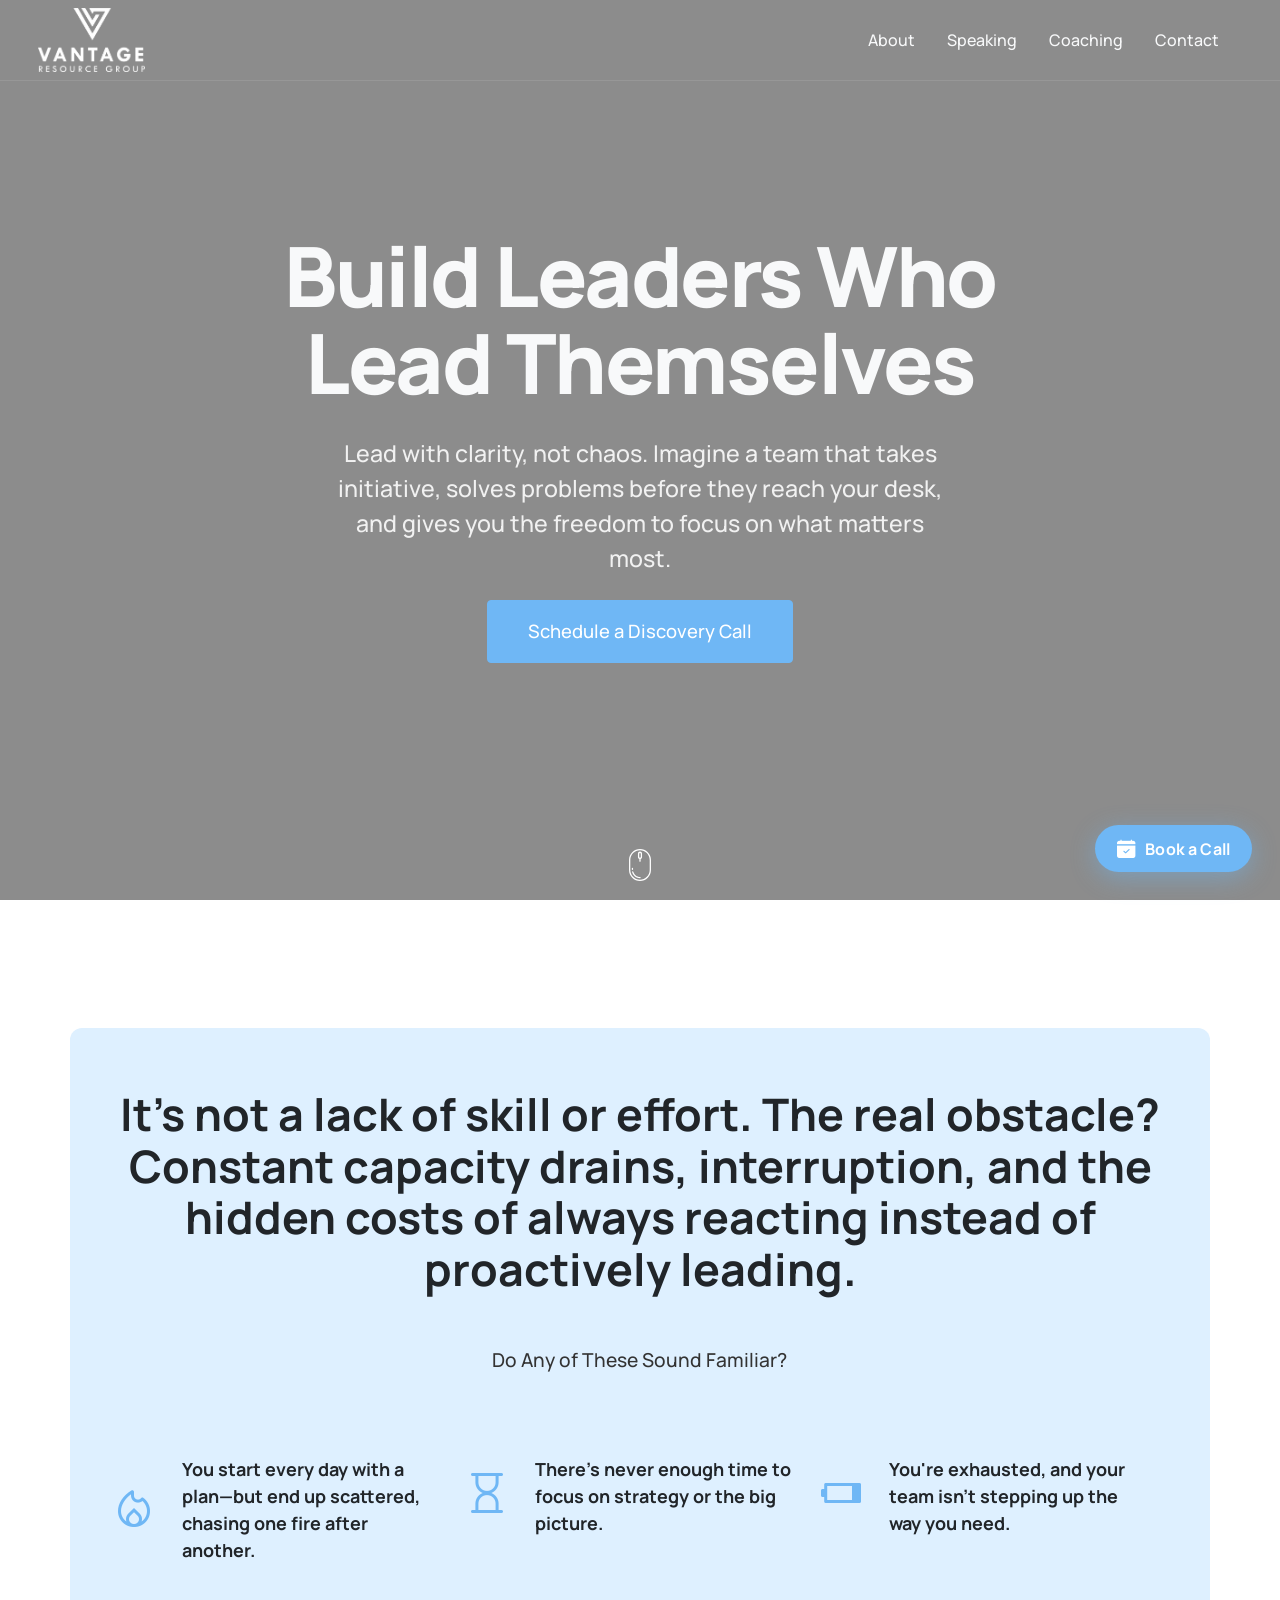
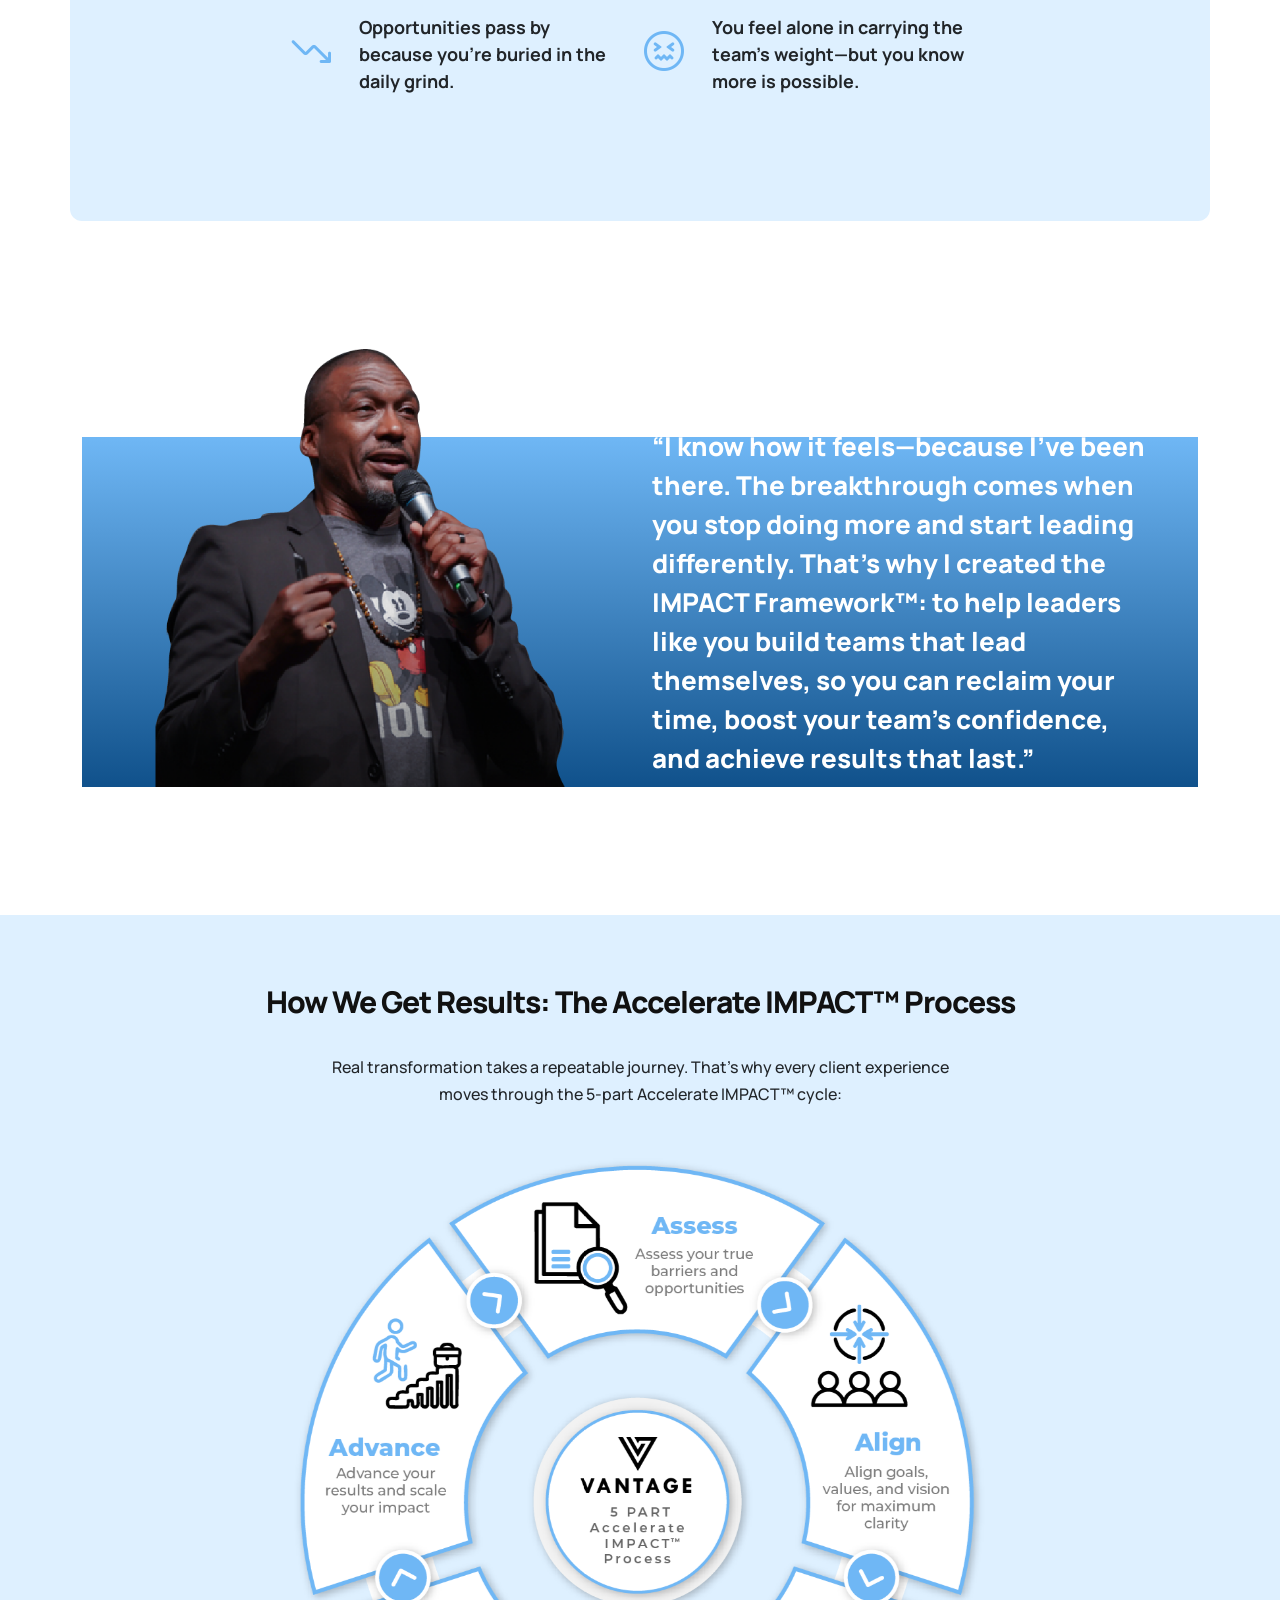
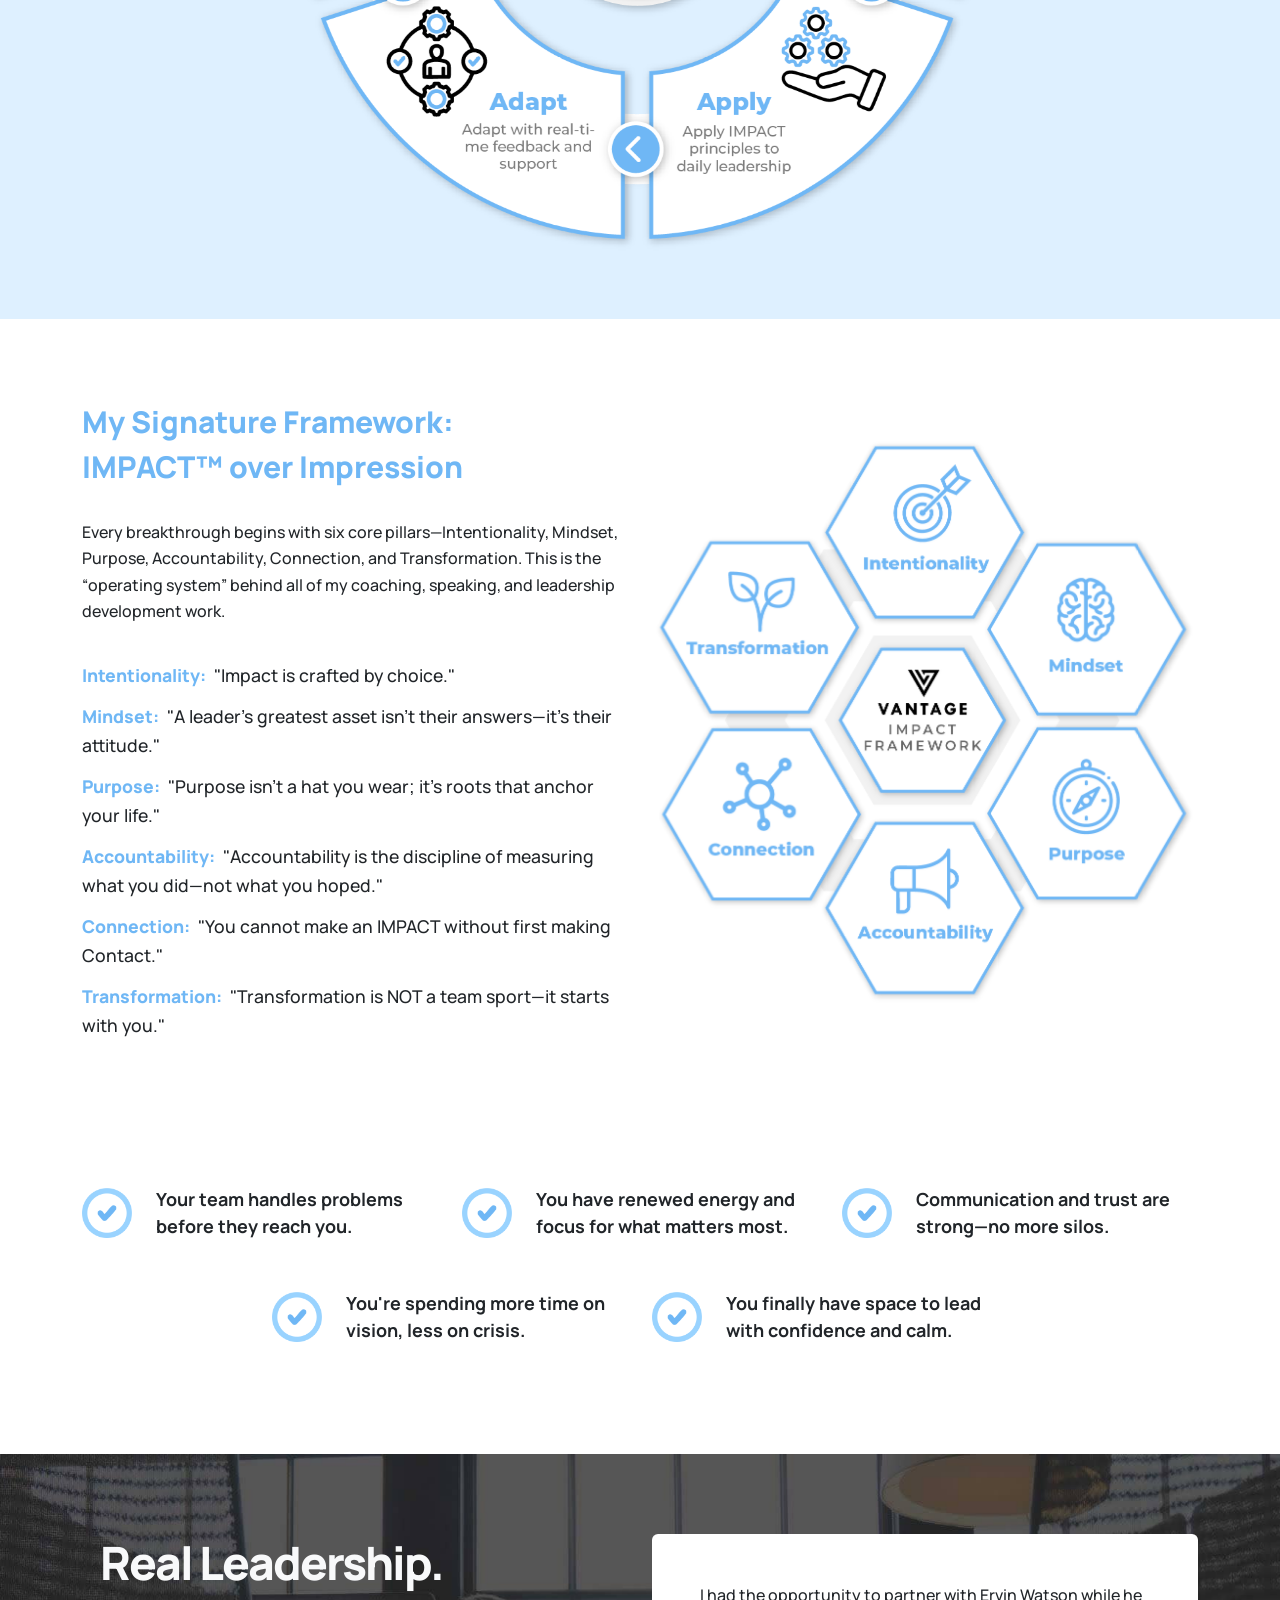
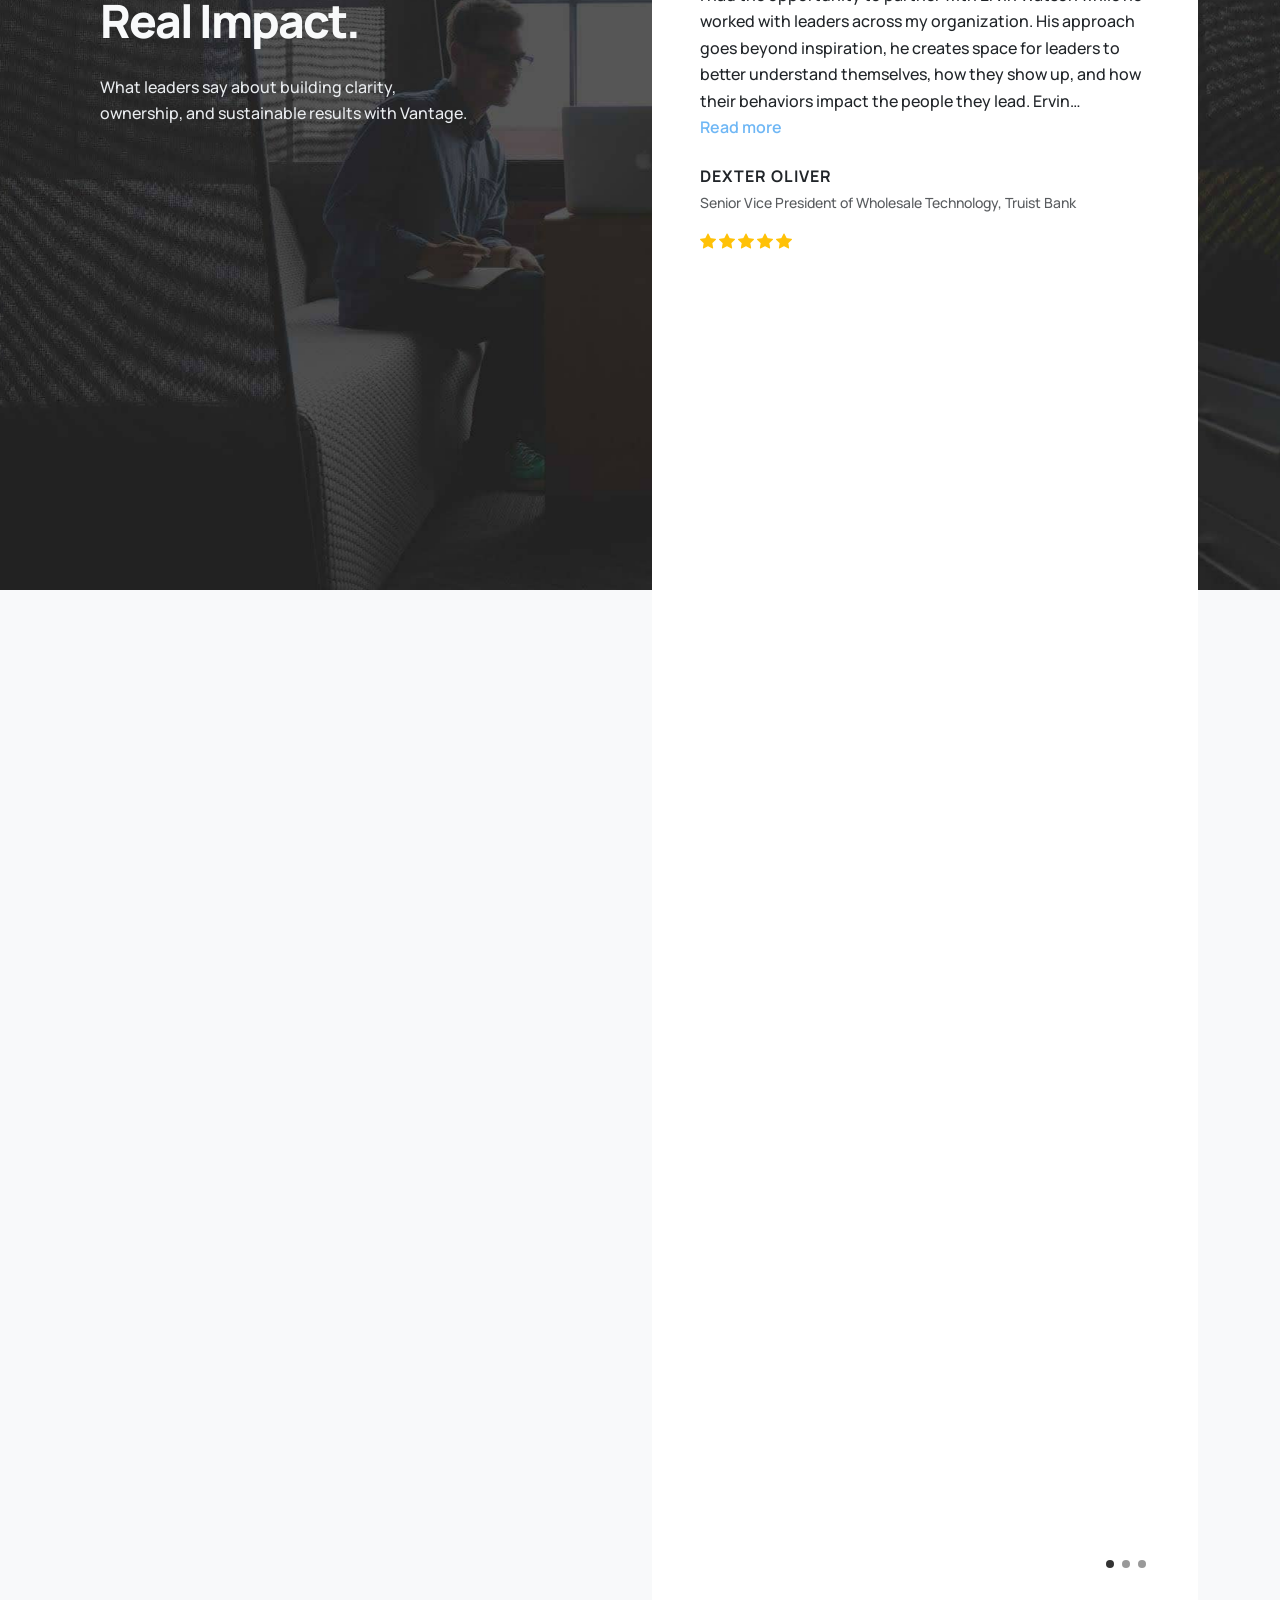
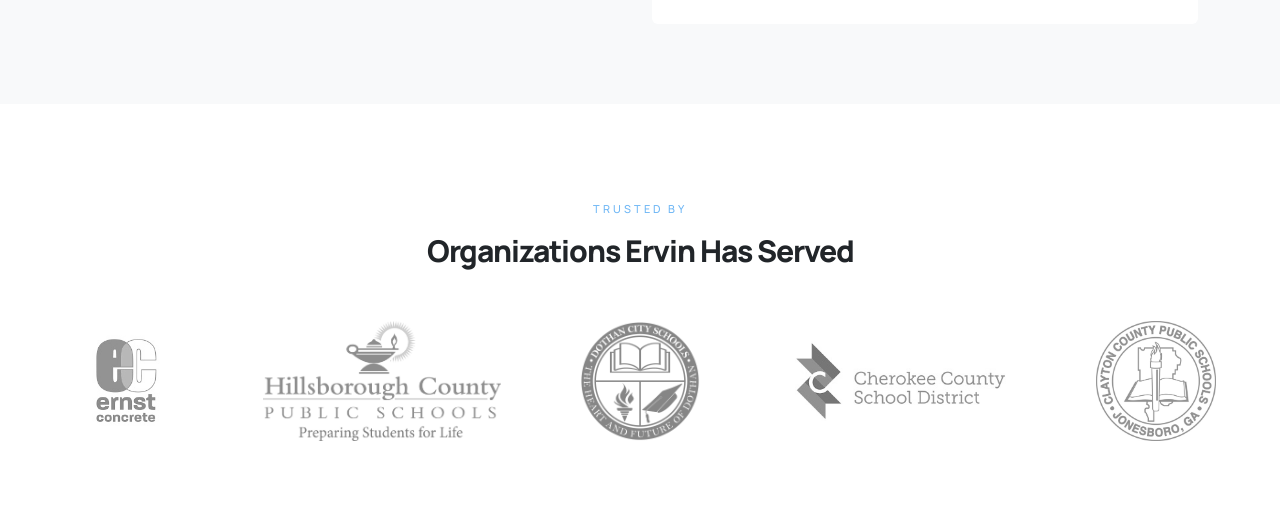
==== commit 41618919: "add images impact" ====
--- a/index.html
+++ b/index.html
@@ -318,104 +318,41 @@
 							<p class="mt-2" style="max-width: 620px; margin: 0 auto;">Real transformation takes a repeatable journey. That’s why every client experience moves through the 5-part Accelerate IMPACT™ cycle:</p>
 						</div>
 
-						<div class="vrg-process-steps" data-animate="fadeInUp">
-
-							<div class="vrg-ps-item vrg-team-item">
-								<img src="images/a1.png" alt="Assess">
-								<h5 class="mt-3 mb-1">Assess</h5>
-								<p class="text-muted small">Assess your true barriers and opportunities</p>
-							</div>
-
-							<div class="vrg-ps-arrow"><i class="bi-arrow-right"></i></div>
-
-							<div class="vrg-ps-item vrg-team-item">
-								<img src="images/a2.png" alt="Align">
-								<h5 class="mt-3 mb-1">Align</h5>
-								<p class="text-muted small">Align goals, values, and vision for maximum clarity</p>
-							</div>
-
-							<div class="vrg-ps-arrow"><i class="bi-arrow-right"></i></div>
-
-							<div class="vrg-ps-item vrg-team-item">
-								<img src="images/a3.png" alt="Apply">
-								<h5 class="mt-3 mb-1">Apply</h5>
-								<p class="text-muted small">Apply IMPACT principles to daily leadership</p>
-							</div>
-
-							<div class="vrg-ps-arrow"><i class="bi-arrow-right"></i></div>
-
-							<div class="vrg-ps-item vrg-team-item">
-								<img src="images/a4.png" alt="Adapt">
-								<h5 class="mt-3 mb-1">Adapt</h5>
-								<p class="text-muted small">Adapt with real-time feedback and support</p>
-							</div>
-
-							<div class="vrg-ps-arrow"><i class="bi-arrow-right"></i></div>
-
-							<div class="vrg-ps-item vrg-team-item">
-								<img src="images/a5.png" alt="Advance">
-								<h5 class="mt-3 mb-1">Advance</h5>
-								<p class="text-muted small">Advance your results and scale your impact</p>
-							</div>
-
-						</div>
-
-						<!-- Loop arrow (shown when Advance is active) -->
-						<div data-animate="fadeInUp" id="vrg-loop-arrow">
-							<div class="vrg-loop-arc"></div>
-						</div>
-
-					</div>
-				</div>
-
-				<!-- 
+						<div class="text-center" data-animate="fadeInUp">
+							<img src="images/vantage-5-part-process.png" alt="The Accelerate IMPACT™ 5-Part Process" style="max-width: 700px; width: 100%; height: auto;">
+						</div>
+
+					</div>
+				</div>
+
+				<!-- IMPACT FRAMEWORK -->
 				<div id="our-process" class="section p-0 mt-0 bg-transparent" style="margin-bottom: 0 !important;">
 					<div class="container">
 						<div class="row g-4 align-items-center py-3">
 
 							<div data-animate="fadeInLeft" class="col-lg-6">
 								<div>
-									<h2 style="color: #6fb7f5;">My Signature Framework: IMPACT over Impression™</h2>
+									<h2 style="color: #6fb7f5;">My Signature Framework: <br> IMPACT™ over Impression</h2>
 									<p>Every breakthrough begins with six core pillars—Intentionality, Mindset, Purpose, Accountability, Connection, and Transformation. This is the “operating system” behind all of my coaching, speaking, and leadership development work.</p>
 									<div class="vrg-impact-quotes mt-3">
 										<div class="vrg-iq-item active"><span class="vrg-iq-label">Intentionality:</span> "Impact is crafted by choice."</div>
-										<div class="vrg-iq-item"><span class="vrg-iq-label">Mindset:</span> "A leader's greatest asset isn't their answers—it's their attitude."</div>
-										<div class="vrg-iq-item"><span class="vrg-iq-label">Purpose:</span> "Purpose isn't a hat you wear; it's roots that anchor your life."</div>
-										<div class="vrg-iq-item"><span class="vrg-iq-label">Accountability:</span> "Accountability is the discipline of measuring what you did—not what you hoped."</div>
-										<div class="vrg-iq-item"><span class="vrg-iq-label">Connection:</span> "You cannot make an IMPACT without first making Contact."</div>
-										<div class="vrg-iq-item"><span class="vrg-iq-label">Transformation:</span> "Transformation is NOT a team sport—it starts with you."</div>
+										<div class="vrg-iq-item active"><span class="vrg-iq-label">Mindset:</span> "A leader's greatest asset isn't their answers—it's their attitude."</div>
+										<div class="vrg-iq-item active"><span class="vrg-iq-label">Purpose:</span> "Purpose isn't a hat you wear; it's roots that anchor your life."</div>
+										<div class="vrg-iq-item active"><span class="vrg-iq-label">Accountability:</span> "Accountability is the discipline of measuring what you did—not what you hoped."</div>
+										<div class="vrg-iq-item active"><span class="vrg-iq-label">Connection:</span> "You cannot make an IMPACT without first making Contact."</div>
+										<div class="vrg-iq-item active"><span class="vrg-iq-label">Transformation:</span> "Transformation is NOT a team sport—it starts with you."</div>
 									</div>
 								</div>
 							</div>
 
 							<div data-animate="fadeInRight" class="col-lg-6">
-								<div class="vrg-gallery-wrapper" style="justify-content: center;">
-									<div class="vrg-gallery">
-										<div class="vrg-gallery-track">
-											<img src="images/impact-1.png" alt="" class="vrg-gallery-slide active"
-												data-title="Intentionality" data-text="Lead by design, not by default">
-											<img src="images/impact-2.png" alt="" class="vrg-gallery-slide"
-												data-title="Mindset"
-												data-text="Master internal narratives and build resilience">
-											<img src="images/impact-3.png" alt="" class="vrg-gallery-slide"
-												data-title="Purpose"
-												data-text="Anchor every action to what matters most">
-											<img src="images/impact-4.png" alt="" class="vrg-gallery-slide"
-												data-title="Accountability"
-												data-text="Foster ownership without burnout">
-											<img src="images/impact-5.png" alt="" class="vrg-gallery-slide"
-												data-title="Connection"
-												data-text="Strengthen influence through authentic relationships">
-											<img src="images/impact-6.png" alt="" class="vrg-gallery-slide"
-												data-title="Transformation"
-												data-text="Drive lasting, measurable growth">
-										</div>
-									</div>
-								</div>
-							</div>
-						</div>
-					</div>
-				</div>-->
+								<div class="text-center">
+									<img src="images/vantage-impact-framework.png" alt="IMPACT Framework" style="max-width: 100%; height: auto;">
+								</div>
+							</div>
+						</div>
+					</div>
+				</div>
 
 				<!-- Results 
 				============================================= -->
--- a/css/custom.css
+++ b/css/custom.css
@@ -1709,13 +1709,16 @@
 	font-size: 1.1rem;
 	line-height: 1.65;
 	padding: 6px 0;
-	border-left: 3px solid transparent;
-	padding-left: 10px;
 }
 
 .vrg-iq-item.active {
 	opacity: 1;
 	border-left-color: #6fb7f5;
+}
+
+/* index #our-process — static quotes, no blue left accent bar */
+#our-process .vrg-iq-item.active {
+	border-left-color: transparent;
 }
 
 .vrg-iq-label {
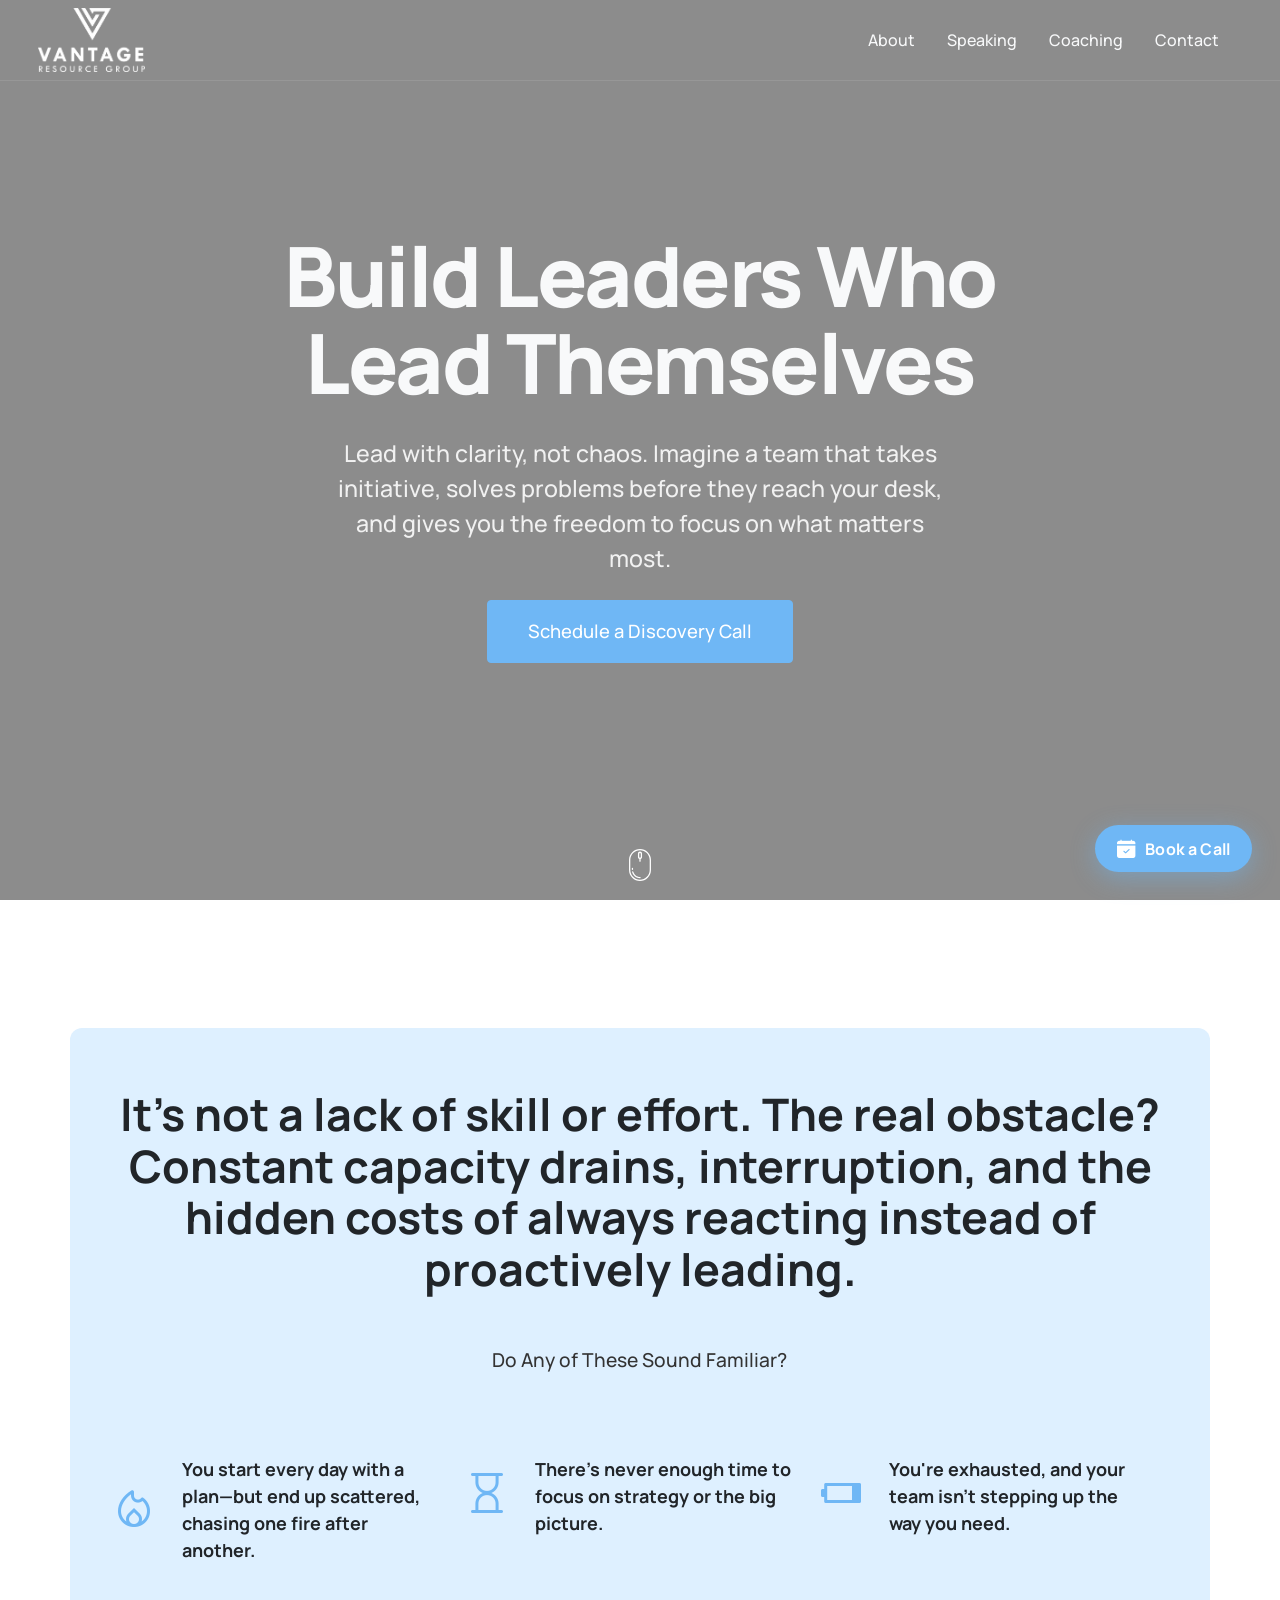
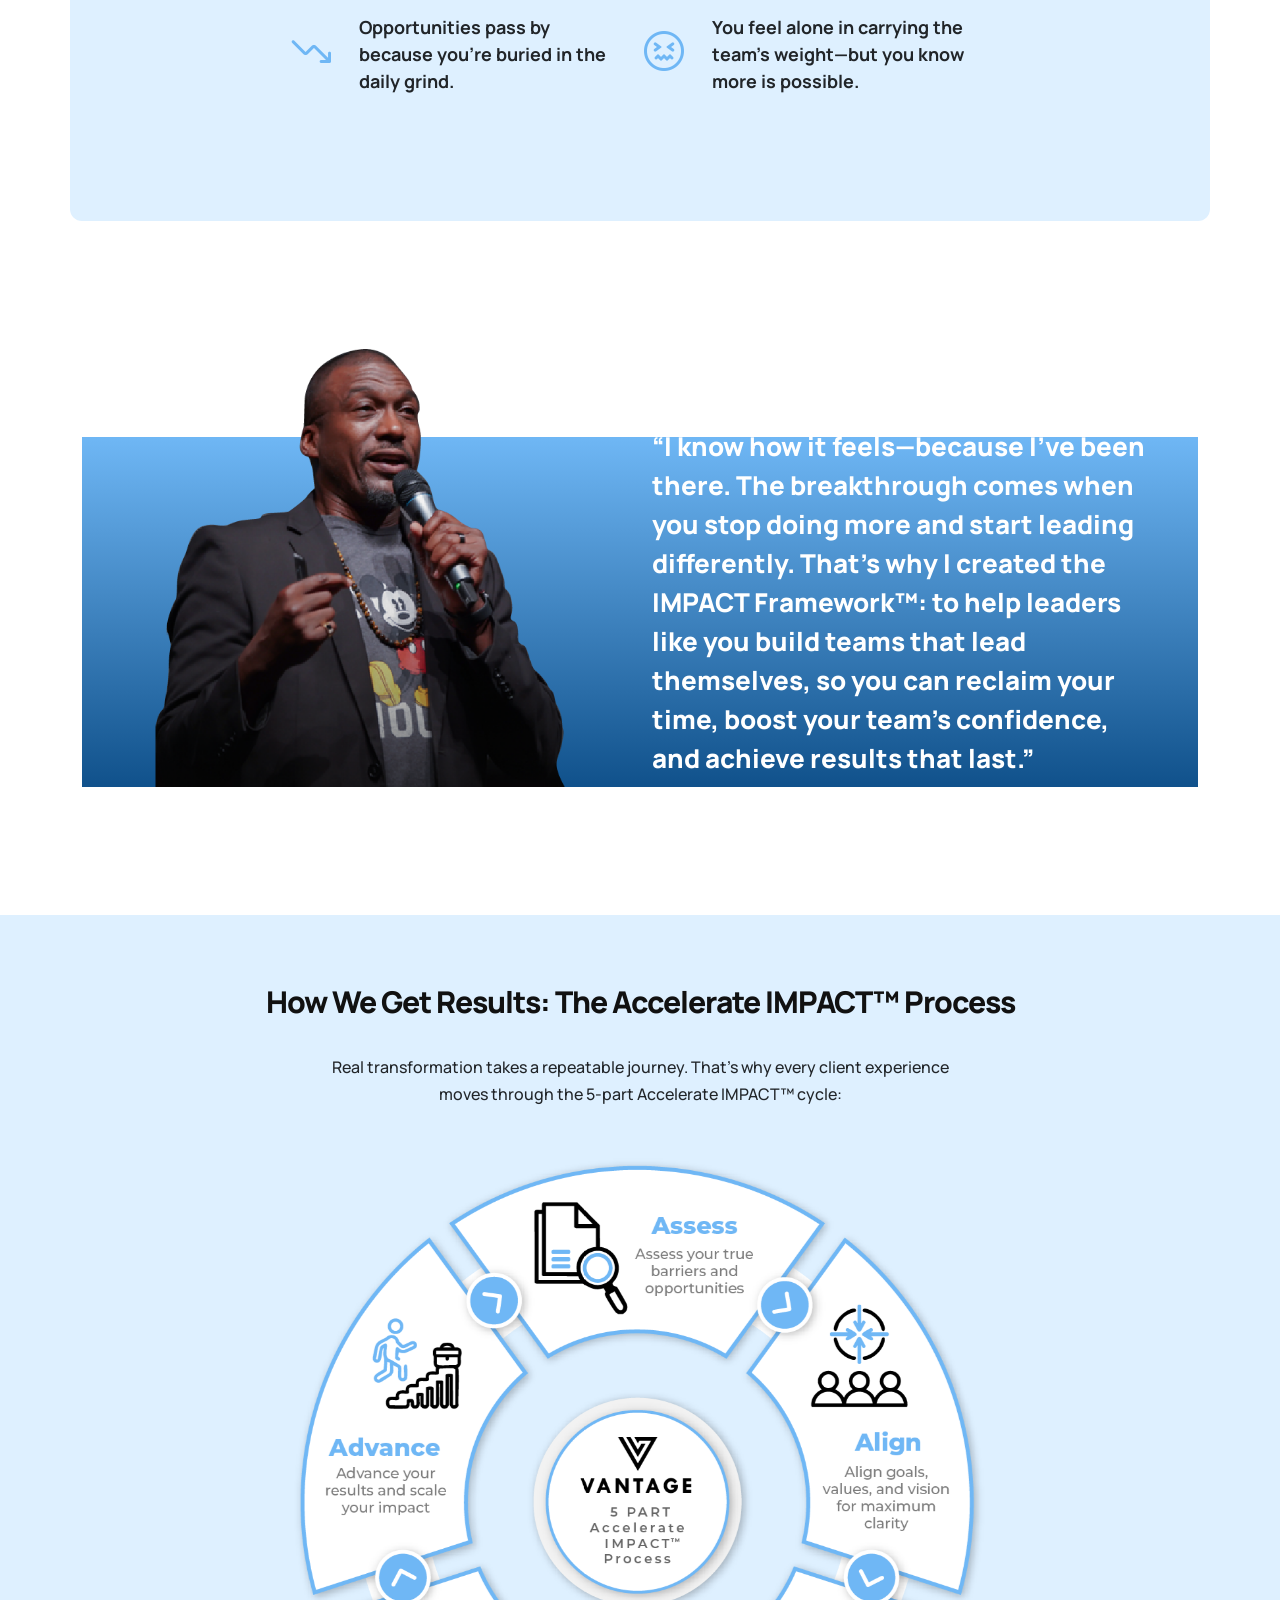
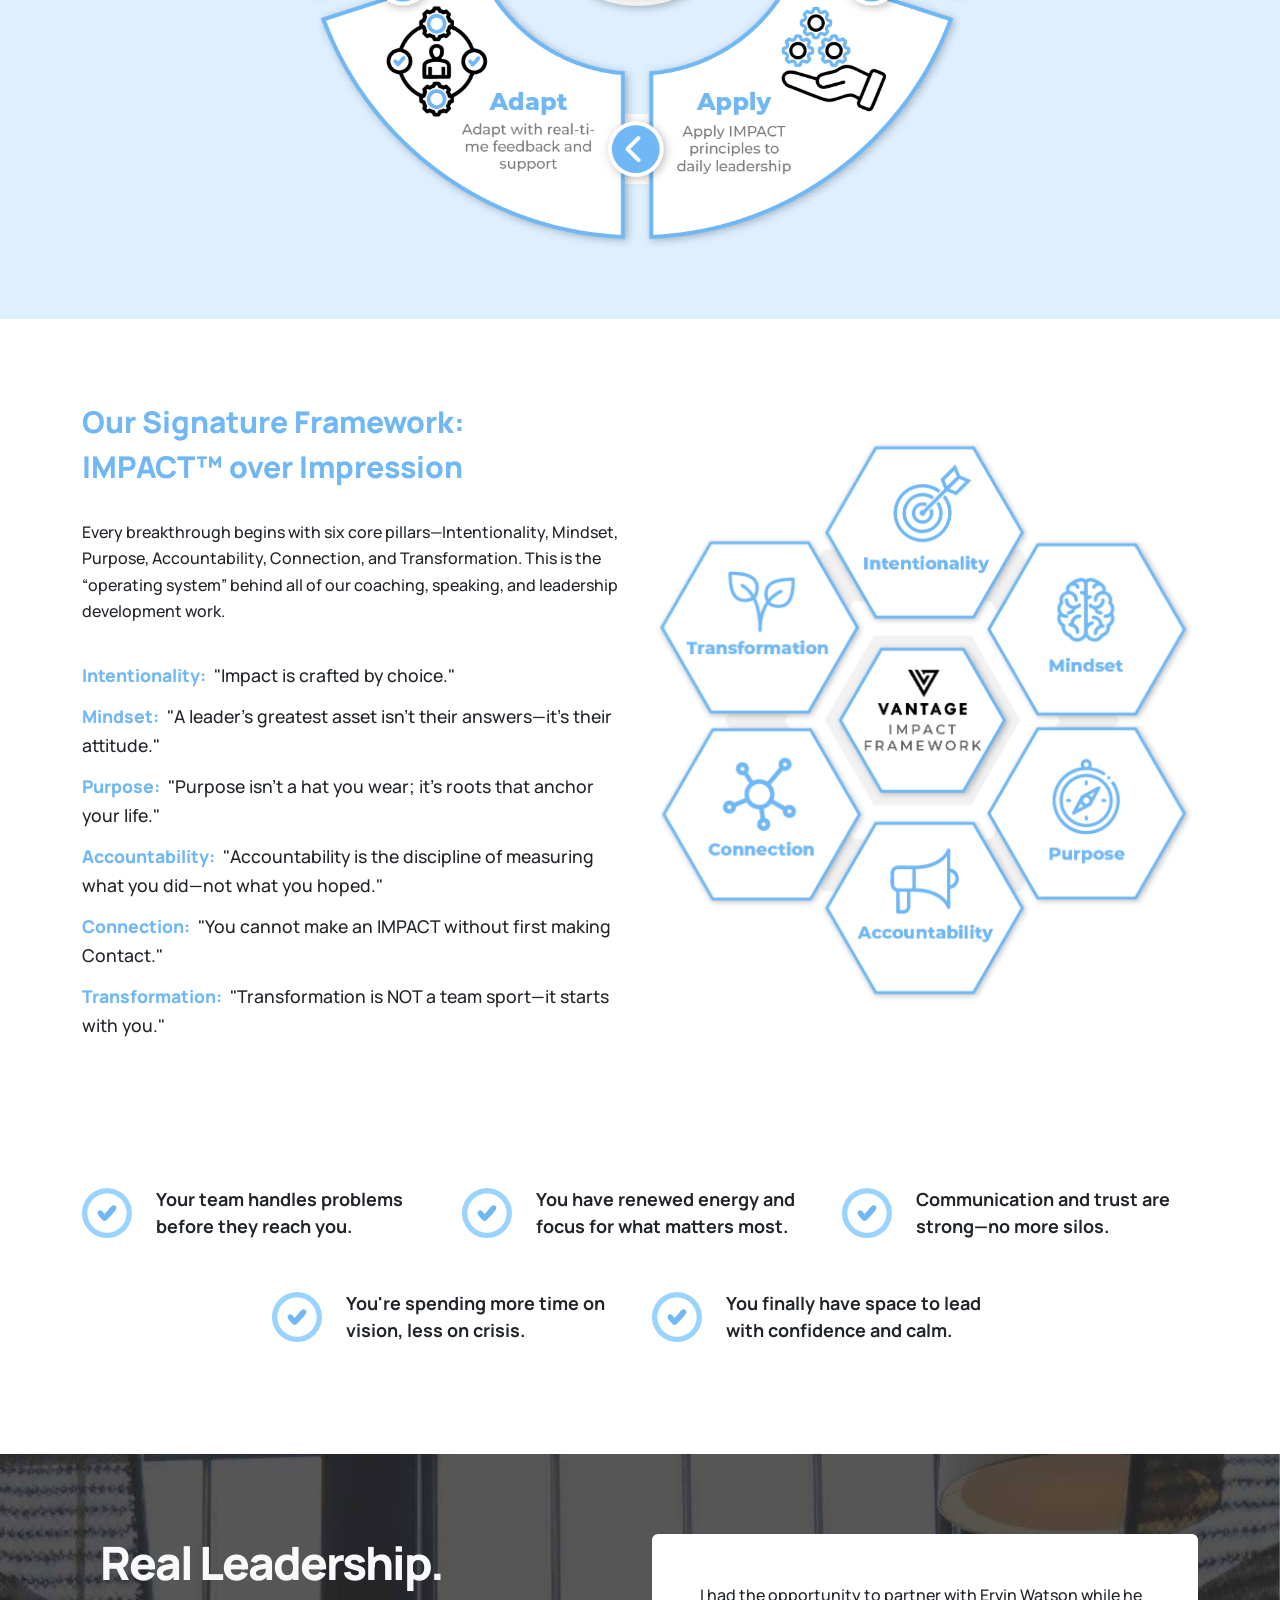
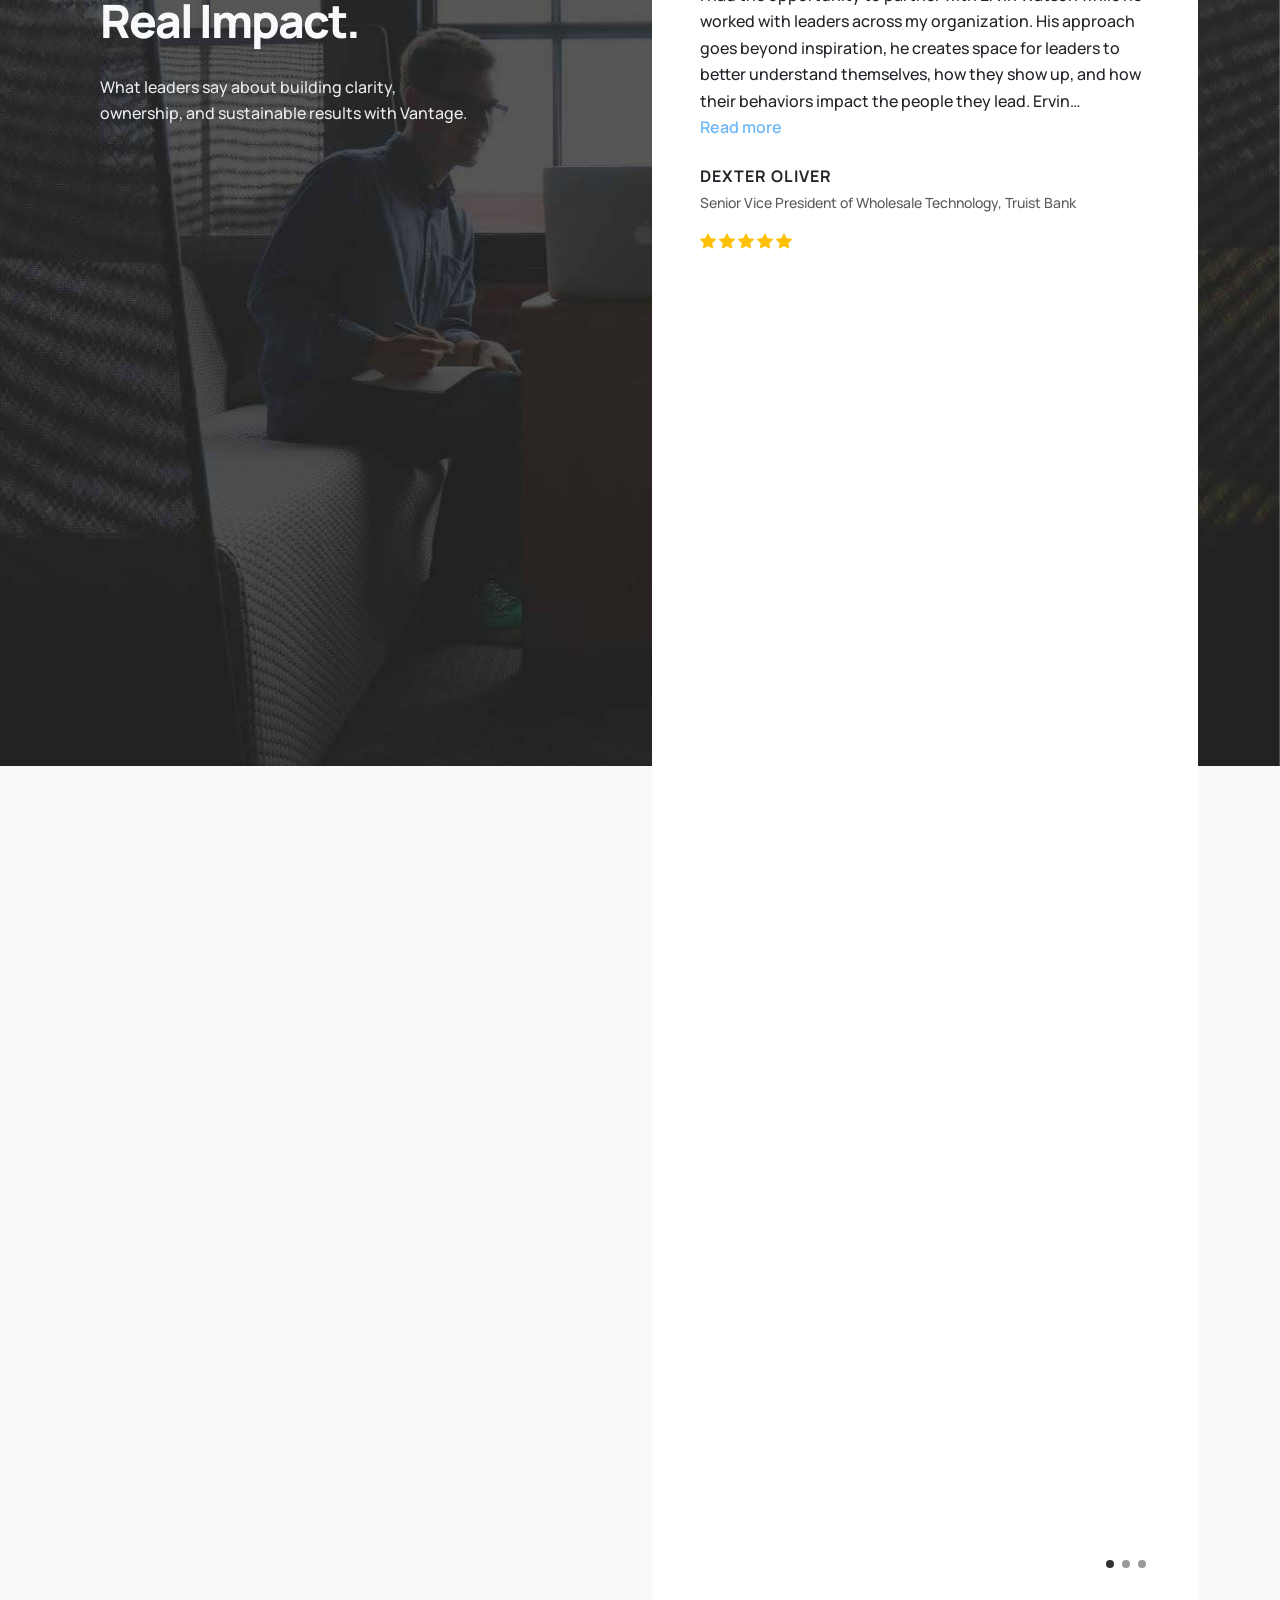
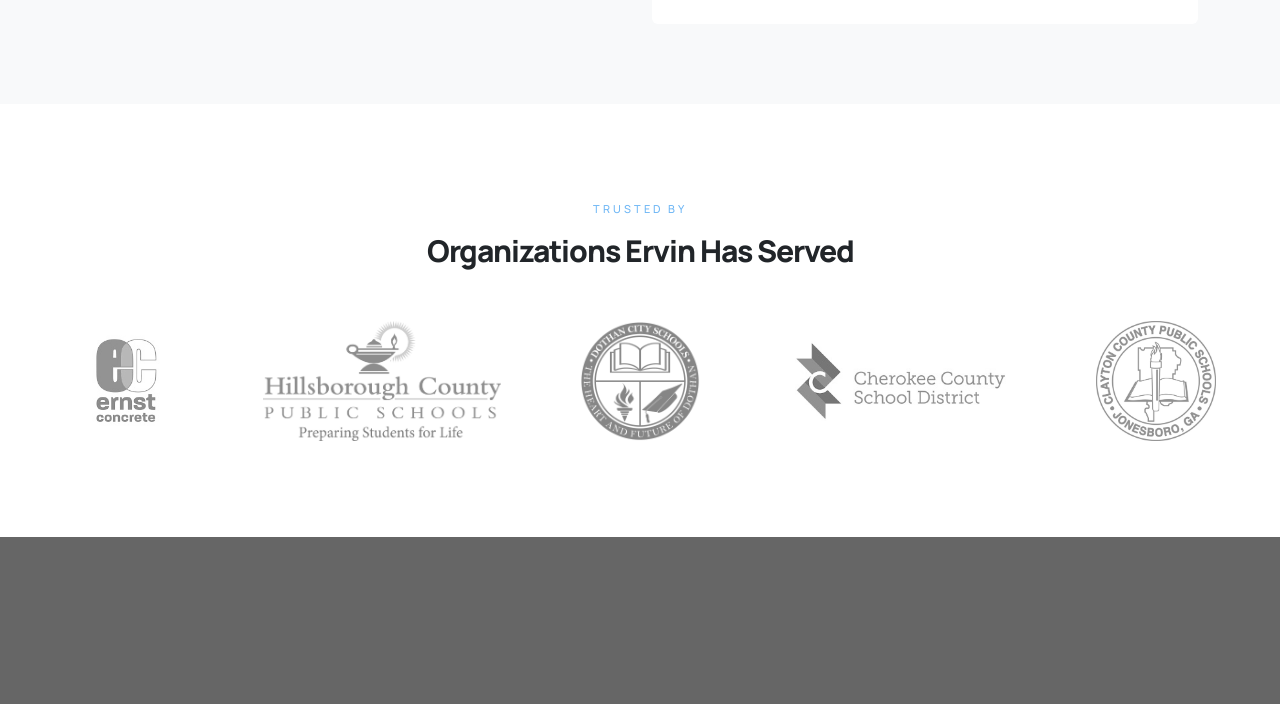
==== commit 1d796eae: "last changes texts" ====
--- a/index.html
+++ b/index.html
@@ -332,8 +332,8 @@
 
 							<div data-animate="fadeInLeft" class="col-lg-6">
 								<div>
-									<h2 style="color: #6fb7f5;">My Signature Framework: <br> IMPACT™ over Impression</h2>
-									<p>Every breakthrough begins with six core pillars—Intentionality, Mindset, Purpose, Accountability, Connection, and Transformation. This is the “operating system” behind all of my coaching, speaking, and leadership development work.</p>
+									<h2 style="color: #6fb7f5;">Our Signature Framework: <br> IMPACT™ over Impression</h2>
+									<p>Every breakthrough begins with six core pillars—Intentionality, Mindset, Purpose, Accountability, Connection, and Transformation. This is the “operating system” behind all of our coaching, speaking, and leadership development work.</p>
 									<div class="vrg-impact-quotes mt-3">
 										<div class="vrg-iq-item active"><span class="vrg-iq-label">Intentionality:</span> "Impact is crafted by choice."</div>
 										<div class="vrg-iq-item active"><span class="vrg-iq-label">Mindset:</span> "A leader's greatest asset isn't their answers—it's their attitude."</div>
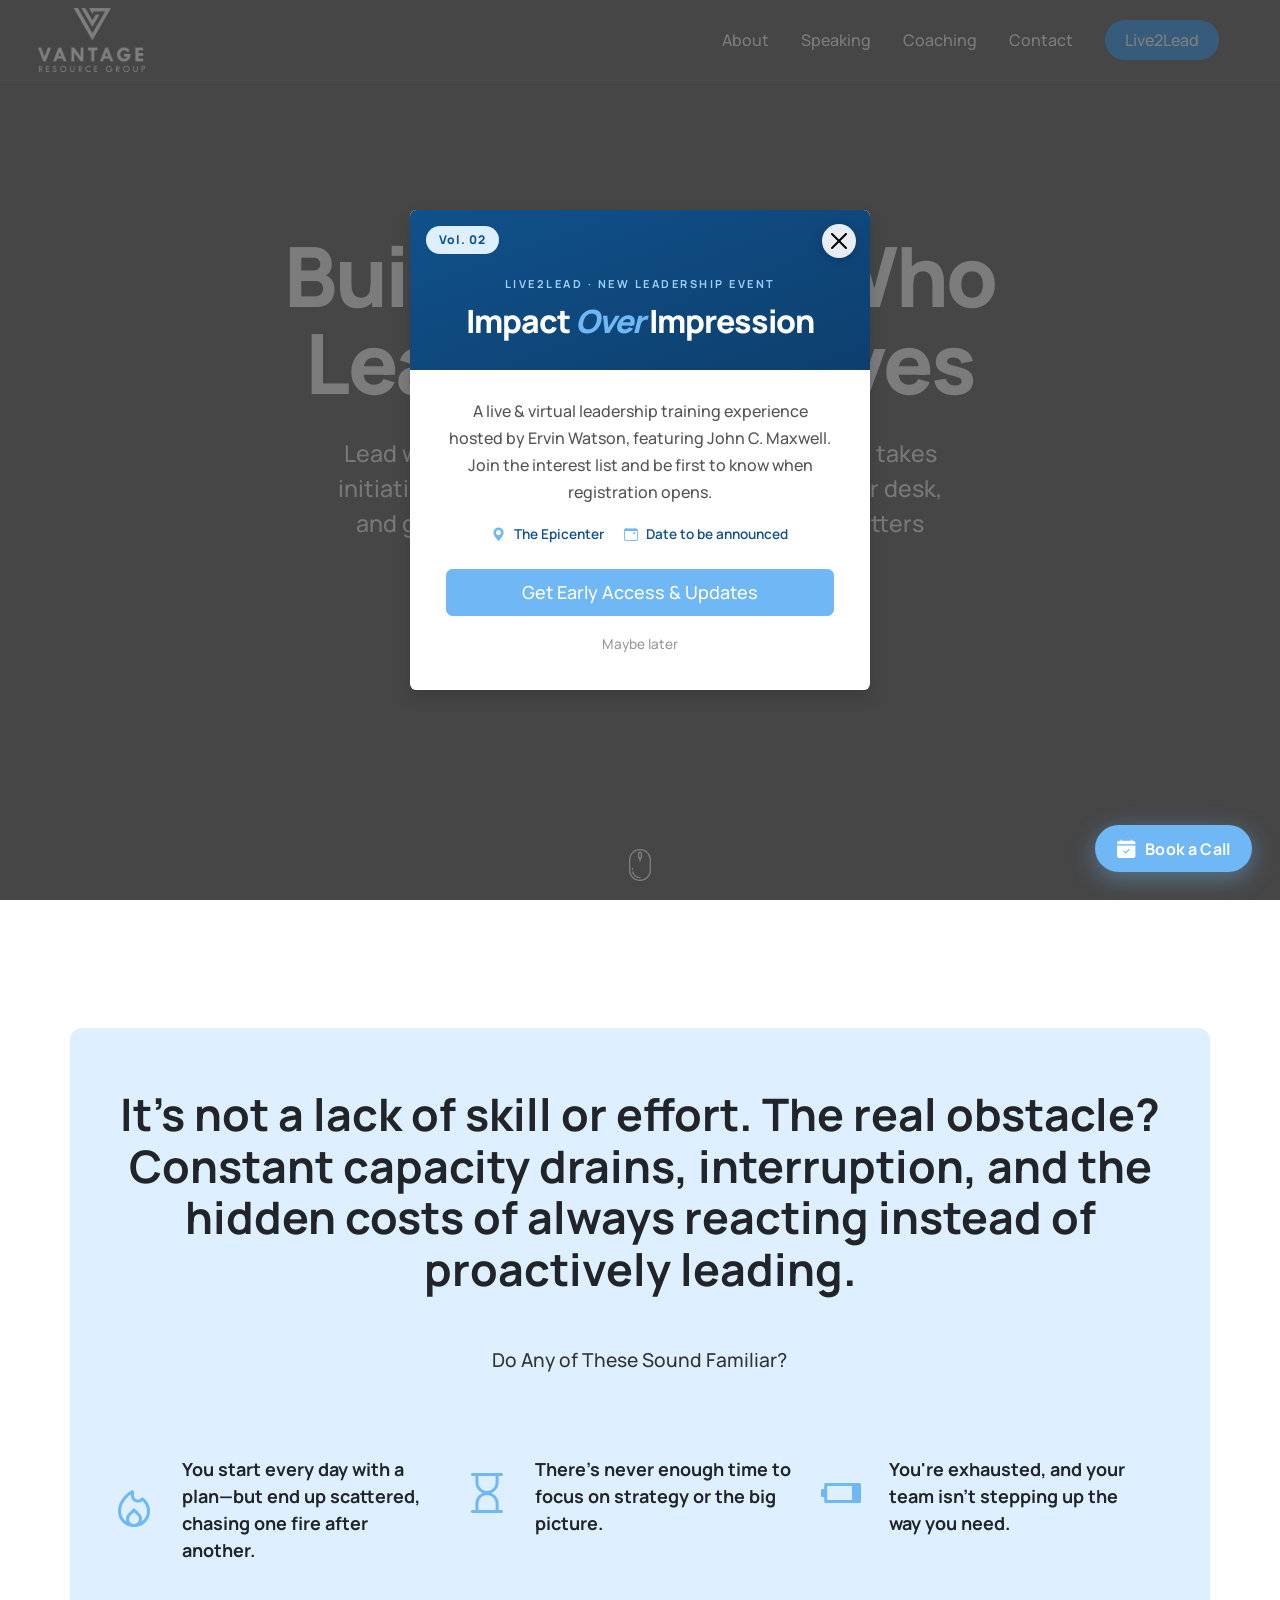
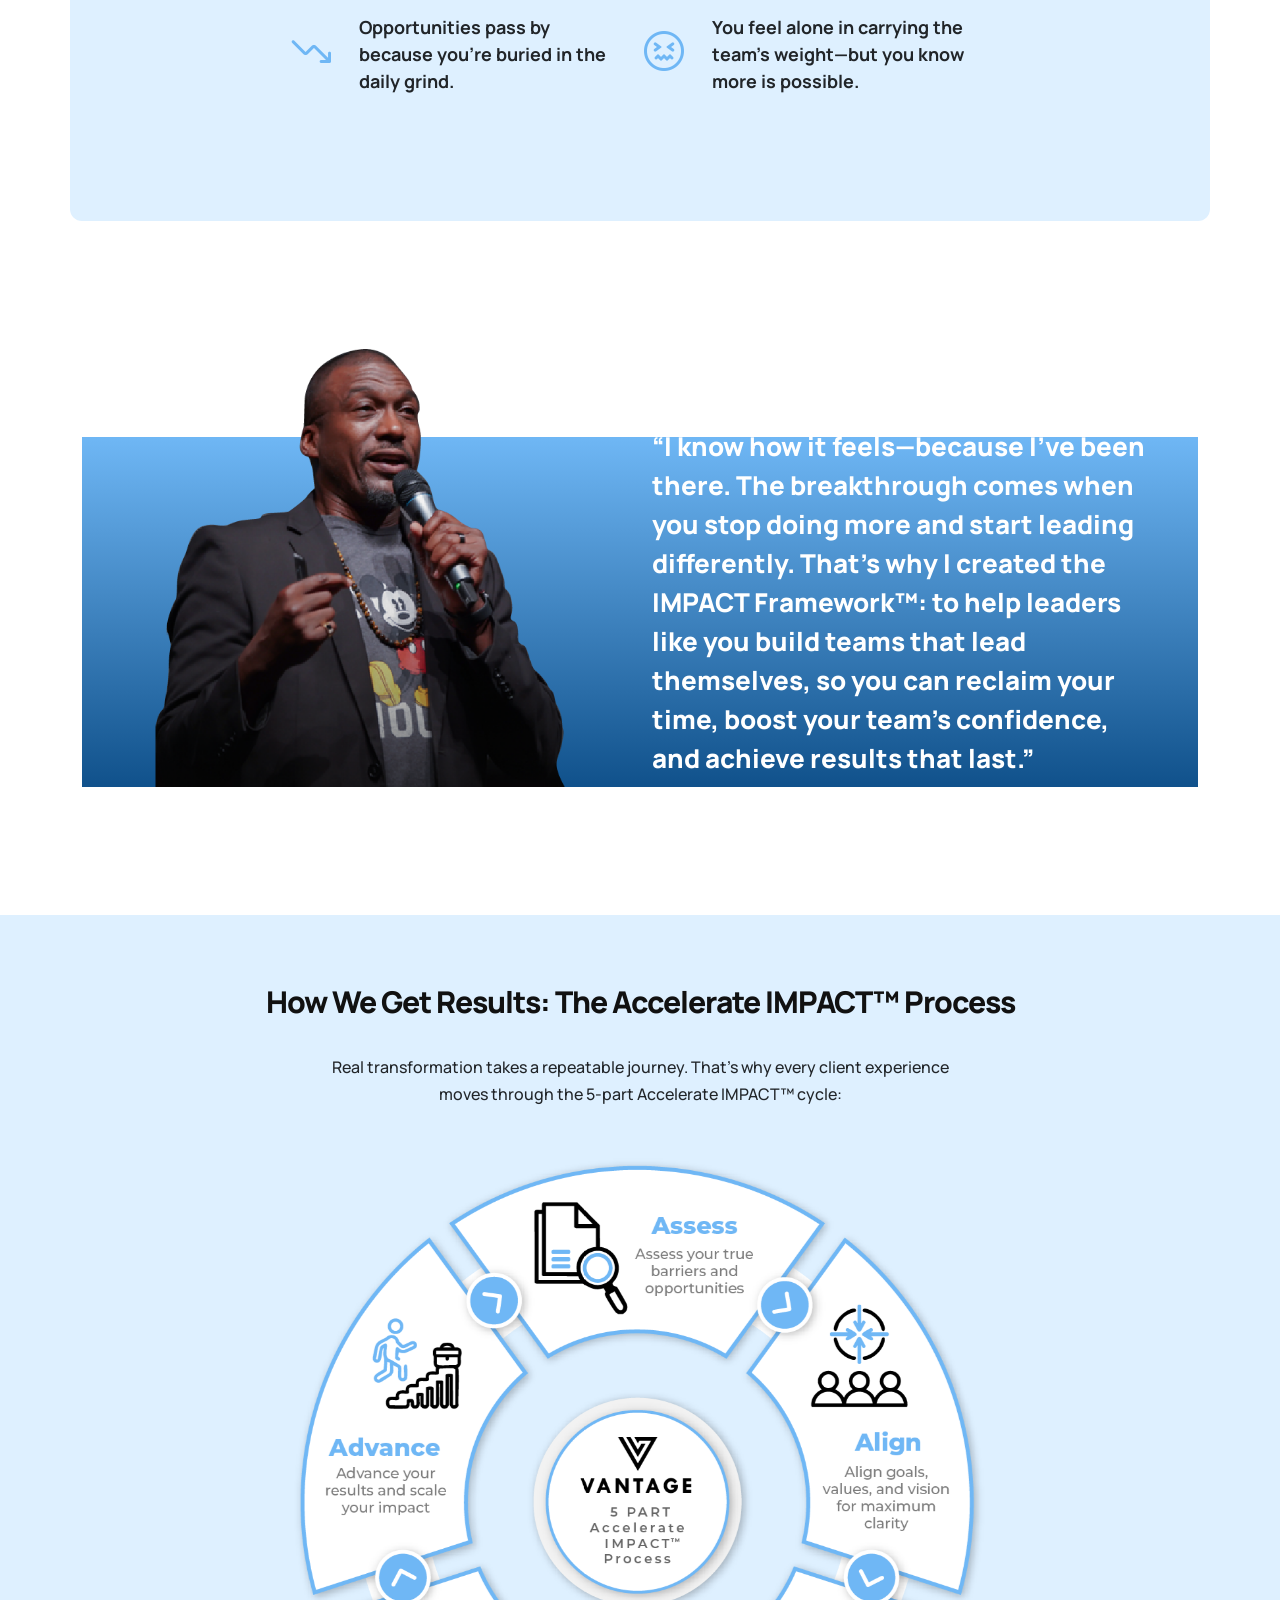
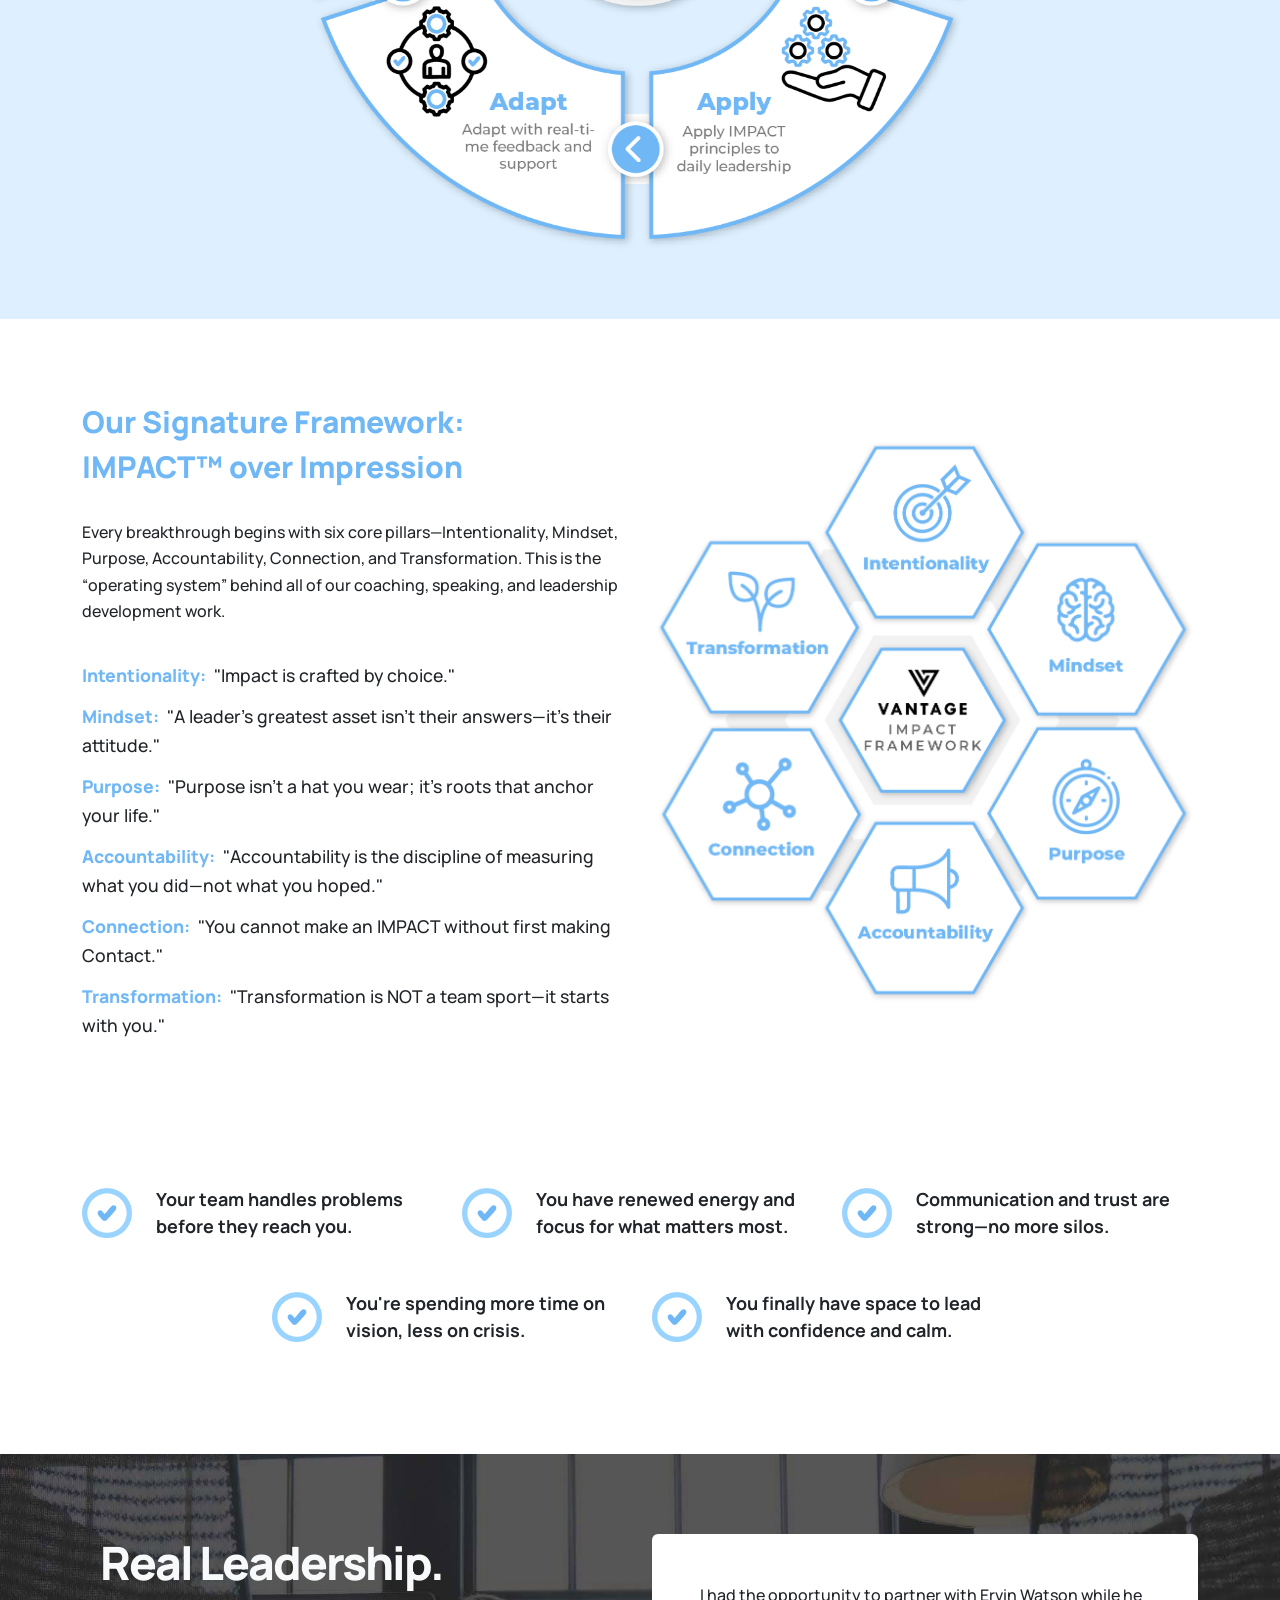
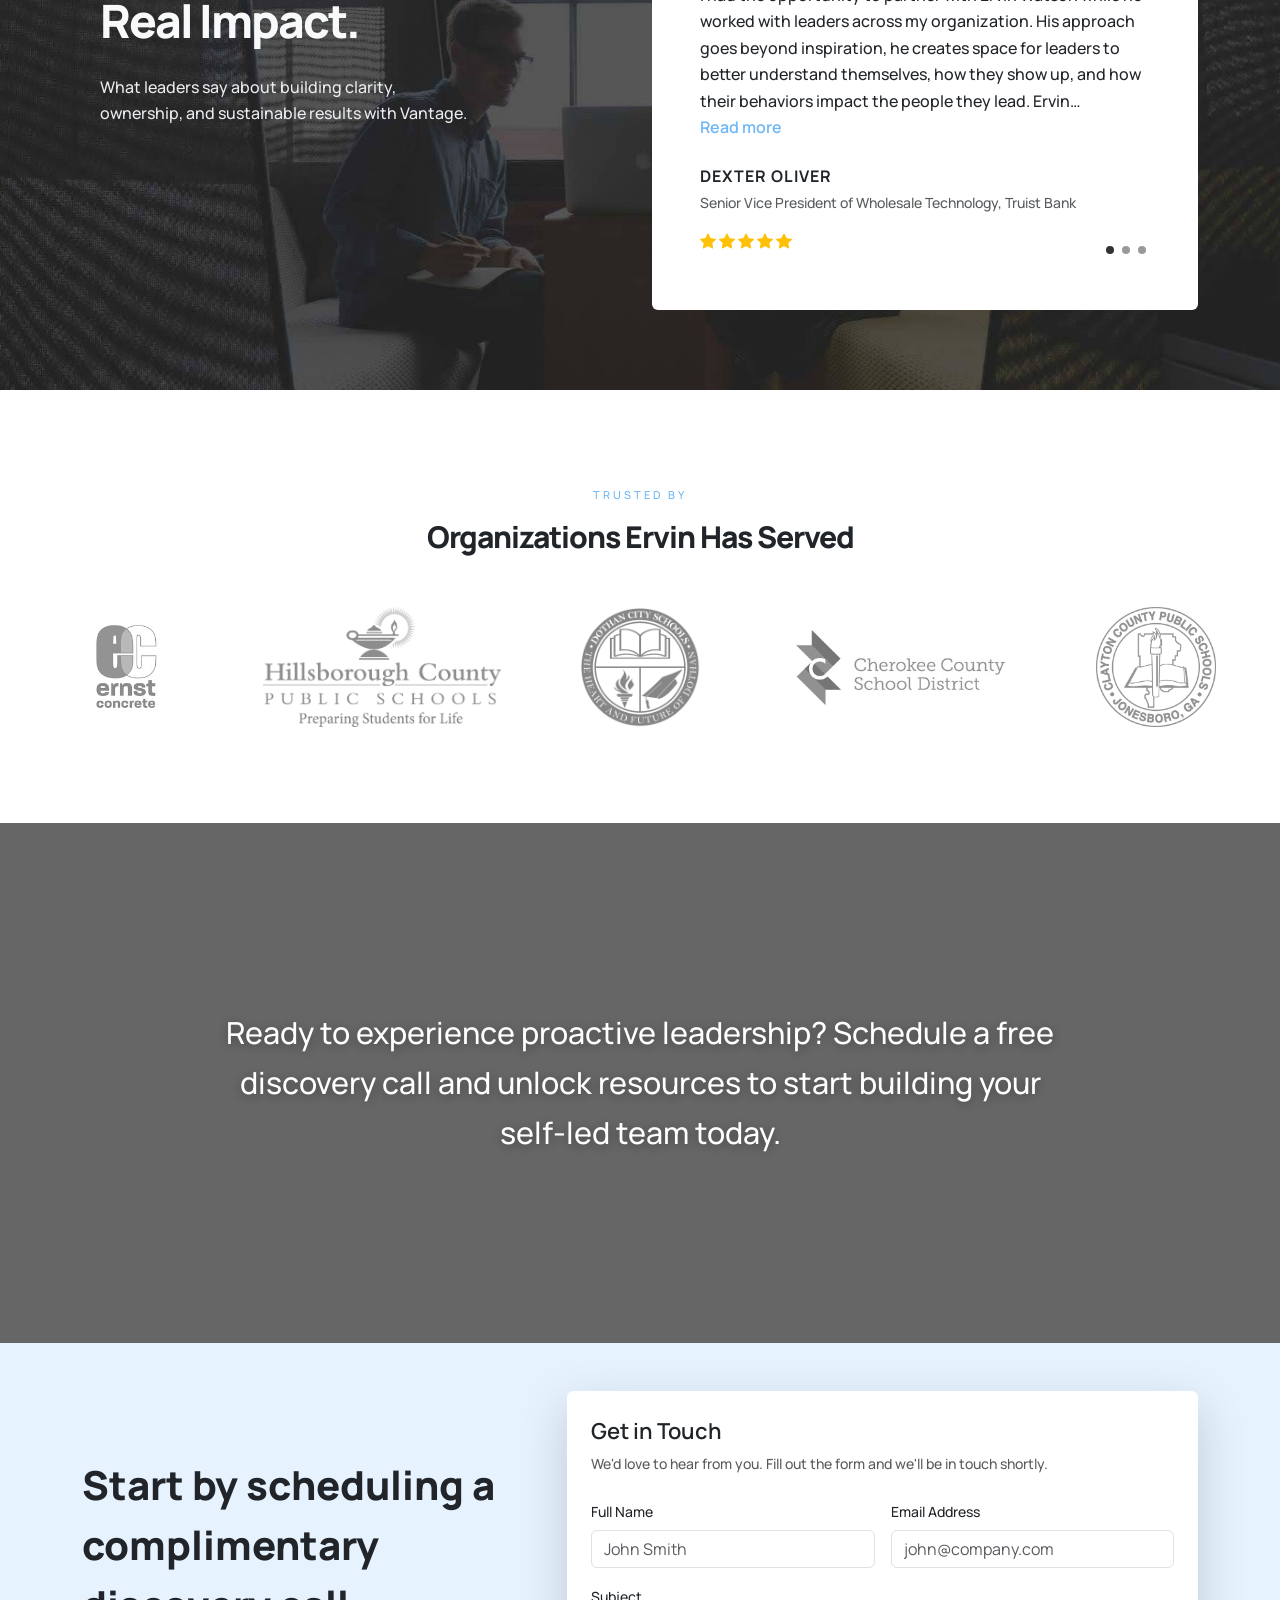
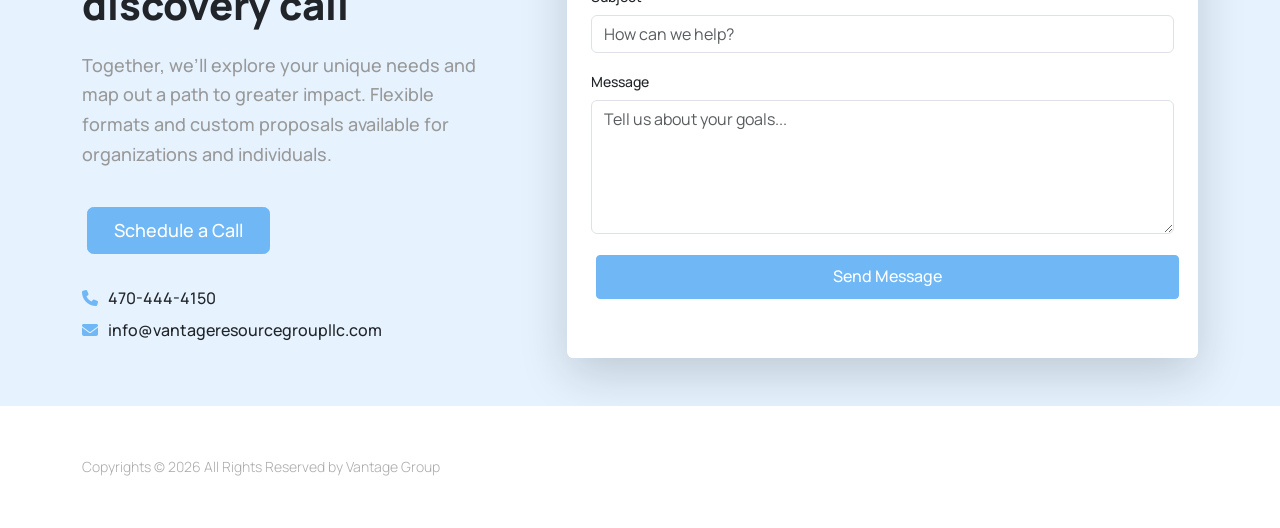
==== commit fa2655a2: "add event site" ====
--- a/index.html
+++ b/index.html
@@ -99,6 +99,9 @@
 									</a></li>
 								<li class="menu-item"><a class="menu-link" href="contact.html">
 										<div>Contact</div>
+									</a></li>
+								<li class="menu-item vrg-nav-cta"><a class="menu-link" href="event.html">
+										<div>Live2Lead</div>
 									</a></li>
 							</ul>
 
@@ -934,6 +937,54 @@
 		})();
 	</script>
 
+	<!-- Live2Lead event promo modal (shows once per browser session on the homepage) -->
+	<div class="modal fade vrg-promo-modal" id="vrg-event-promo" tabindex="-1" aria-labelledby="vrg-promo-title"
+		aria-hidden="true">
+		<div class="modal-dialog modal-dialog-centered">
+			<div class="modal-content border-0 rounded-4 overflow-hidden shadow">
+				<button type="button" class="btn-close vrg-promo-close" data-bs-dismiss="modal"
+					aria-label="Close"></button>
+
+				<div class="vrg-promo-banner">
+					<span class="vrg-promo-vol">Vol. 02</span>
+					<span class="pt-4 vrg-promo-eyebrow">Live2Lead &middot; New Leadership Event</span>
+					<h3 class="vrg-promo-title" id="vrg-promo-title">Impact <span>Over</span> Impression</h3>
+				</div>
+
+				<div class="vrg-promo-body">
+					<p class="vrg-promo-text">A live &amp; virtual leadership training experience hosted by Ervin Watson,
+						featuring John C. Maxwell. Join the interest list and be first to know when registration opens.</p>
+					<div class="vrg-promo-meta">
+						<span><i class="bi-geo-alt-fill"></i> The Epicenter</span>
+						<span><i class="bi-calendar-event"></i> Date to be announced</span>
+					</div>
+					<a href="event.html" class="button button-large rounded-4 vrg-promo-cta">Get Early Access &amp;
+						Updates</a>
+					<button type="button" class="vrg-promo-dismiss" data-bs-dismiss="modal">Maybe later</button>
+				</div>
+			</div>
+		</div>
+	</div>
+
+	<script>
+		(function () {
+			var KEY = 'vrgEventPromoSeen';
+			// Only on the first landing this session — skip if already shown
+			// while navigating the site. Swap sessionStorage → localStorage for "once ever".
+			try { if (sessionStorage.getItem(KEY)) return; } catch (e) {}
+
+			var el = document.getElementById('vrg-event-promo');
+			if (!el || typeof bootstrap === 'undefined' || !bootstrap.Modal) return;
+
+			window.addEventListener('load', function () {
+				setTimeout(function () {
+					try { sessionStorage.setItem(KEY, '1'); } catch (e) {}
+					bootstrap.Modal.getOrCreateInstance(el).show();
+				}, 1000);
+			});
+		})();
+	</script>
+
 </body>
 
 </html>
--- a/style.css
+++ b/style.css
@@ -24316,7 +24316,7 @@
   padding: 2px;
   z-index: -1;
   box-shadow: none;
-  background-image: url("images/icons/iconalt.svg");
+  background-image: url("");
   background-position: center center;
   background-size: 100% 100%;
   transition: opacity 0.5s, background-color 0.5s;
--- a/css/business.css
+++ b/css/business.css
@@ -41,7 +41,7 @@
 	.menu-container > .menu-item > .menu-link div::after {
 		opacity: 0;
 		content: '';
-		background : url('images/border.svg') no-repeat;
+		background : url('') no-repeat;
 		position: absolute;
 		bottom: -3px;
 		left: 0;
@@ -52,7 +52,7 @@
 		transition: all .3s ease;
 	}
 
-	.dark .menu-container > .menu-item > .menu-link div::after { background : url('images/border-white.svg') no-repeat; }
+	.dark .menu-container > .menu-item > .menu-link div::after { background : url('') no-repeat; }
 
 	.menu-container > .menu-item.active > .menu-link > div::after,
 	.menu-container > .menu-item:hover > .menu-link > div::after {
@@ -166,7 +166,7 @@
 
 .button-link::after {
 	content: '';
-	background : url('images/border.svg') no-repeat;
+	background : url('') no-repeat;
 	position: absolute;
 	bottom: 0px;
 	left: 0;
--- a/css/custom.css
+++ b/css/custom.css
@@ -2114,3 +2114,370 @@
 .vrg-check-list.vrg-check-center li {
 	justify-content: center;
 }
+
+/* ================================================================
+   Event Page — Live2Lead landing (Impact Over Impression, Vol. 02)
+   ================================================================ */
+#event-hero {
+	position: relative;
+	min-height: 88vh;
+	display: flex;
+	align-items: center;
+	padding-top: 90px;
+	padding-bottom: 60px;
+	overflow: hidden;
+	background-color: #0d3f6e;
+}
+
+/* Vol. XX ribbon badge — signature callback element */
+.vrg-event-vol {
+	position: absolute;
+	top: 110px;
+	right: 0;
+	z-index: 3;
+	background: #def0ff;
+	color: #10518b;
+	font-family: 'Manrope', sans-serif;
+	font-weight: 800;
+	font-size: 15px;
+	letter-spacing: 1px;
+	padding: 10px 24px 10px 32px;
+	clip-path: polygon(0 0, 100% 0, 100% 100%, 0 100%, 16px 50%);
+	box-shadow: 0 6px 20px rgba(0, 0, 0, 0.25);
+}
+
+/* Hero event-facts row */
+.vrg-event-meta {
+	display: flex;
+	flex-wrap: wrap;
+	justify-content: center;
+	gap: 44px;
+	margin-top: 38px;
+	padding-top: 30px;
+	border-top: 1px solid rgba(255, 255, 255, 0.18);
+}
+.vrg-event-meta-label {
+	display: block;
+	font-size: 11px;
+	text-transform: uppercase;
+	letter-spacing: 2px;
+	font-weight: 700;
+	color: #9fd0ff;
+	margin-bottom: 6px;
+}
+.vrg-event-meta-value {
+	font-size: 1.05rem;
+	font-weight: 600;
+	color: #fff;
+}
+.vrg-event-meta-value.tbd {
+	font-style: italic;
+	font-weight: 400;
+	color: rgba(255, 255, 255, 0.72);
+}
+.vrg-event-cta-note {
+	margin-top: 14px;
+	font-size: 0.9rem;
+	color: rgba(255, 255, 255, 0.72);
+}
+
+/* From Volume 1 — recap card */
+.vrg-event-recap {
+	background: #fff;
+	border-radius: 10px;
+	padding: 32px;
+	border-top: 4px solid #6fb7f5;
+	box-shadow: 0 20px 50px rgba(16, 81, 139, 0.10);
+}
+.vrg-event-recap-tag {
+	display: block;
+	font-size: 11px;
+	text-transform: uppercase;
+	letter-spacing: 2px;
+	font-weight: 700;
+	color: #6fb7f5;
+	margin-bottom: 12px;
+}
+.vrg-event-recap h3 {
+	font-size: 1.4rem;
+	font-weight: 800;
+	letter-spacing: -0.5px;
+	color: #111;
+	margin-bottom: 12px;
+}
+.vrg-event-recap p {
+	font-size: 1rem;
+	font-weight: 300;
+	line-height: 1.8;
+	color: #555;
+	margin: 0;
+}
+
+/* Speaker cards */
+.vrg-event-speaker {
+	height: 100%;
+	background: #fff;
+	border: 1px solid #e6eef7;
+	border-radius: 10px;
+	overflow: hidden;
+	box-shadow: 0 12px 40px rgba(16, 81, 139, 0.06);
+	transition: transform 0.2s ease, box-shadow 0.2s ease;
+}
+.vrg-event-speaker:hover {
+	transform: translateY(-4px);
+	box-shadow: 0 18px 50px rgba(16, 81, 139, 0.14);
+}
+.vrg-event-speaker-photo {
+	height: 320px;
+	display: flex;
+	align-items: center;
+	justify-content: center;
+	background: linear-gradient(135deg, #def0ff, #6fb7f5);
+	color: #10518b;
+	font-size: 13px;
+	font-weight: 700;
+	letter-spacing: 1px;
+	text-transform: uppercase;
+}
+.vrg-event-speaker-photo img {
+	width: 100%;
+	height: 100%;
+	object-fit: cover;
+	object-position: center top;
+}
+.vrg-event-speaker-photo.tba {
+	background: linear-gradient(135deg, #eef4fb, #cfe4fa);
+}
+.vrg-event-speaker-info {
+	padding: 24px;
+}
+.vrg-event-speaker-info h3 {
+	font-size: 1.3rem;
+	font-weight: 800;
+	color: #111;
+	margin-bottom: 6px;
+}
+.vrg-event-speaker-role {
+	display: block;
+	font-size: 12px;
+	font-weight: 700;
+	text-transform: uppercase;
+	letter-spacing: 1px;
+	color: #6fb7f5;
+	margin-bottom: 12px;
+}
+.vrg-event-speaker-info p {
+	font-size: 0.95rem;
+	font-weight: 300;
+	line-height: 1.75;
+	color: #555;
+	margin: 0;
+}
+
+/* Interest form card */
+.vrg-event-form-card {
+	background: #fff;
+	border-radius: 12px;
+	padding: 36px;
+	box-shadow: 0 25px 60px rgba(0, 0, 0, 0.25);
+}
+.vrg-event-disclaimer {
+	font-size: 0.8rem;
+	color: #888;
+	line-height: 1.6;
+	margin: 16px 0 0;
+}
+
+@media (max-width: 575.98px) {
+	#event-hero {
+		min-height: 100vh;
+	}
+	.vrg-event-vol {
+		top: 88px;
+		font-size: 13px;
+		padding: 8px 18px 8px 24px;
+	}
+	.vrg-event-meta {
+		gap: 26px;
+	}
+	.vrg-event-form-card {
+		padding: 24px;
+	}
+	.vrg-event-form-card button[type="submit"] {
+		font-size: 0.8rem;
+		letter-spacing: 0;
+		padding-left: 12px;
+		padding-right: 12px;
+		white-space: normal;
+	}
+}
+
+/* ================================================================
+   Navigation — Live2Lead event CTA button (temporary promo)
+   ================================================================ */
+.primary-menu .menu-item.vrg-nav-cta > .menu-link > div {
+	background-color: #6fb7f5;
+	color: #fff;
+	padding: 9px 20px;
+	border-radius: 50px;
+	line-height: 22px;
+	transition: background-color 0.2s ease, color 0.2s ease;
+}
+.primary-menu .menu-item.vrg-nav-cta > .menu-link:hover > div,
+.primary-menu .menu-item.vrg-nav-cta.current-menu-item > .menu-link > div,
+.primary-menu .menu-item.vrg-nav-cta.current > .menu-link > div {
+	background-color: #10518b;
+	color: #fff;
+}
+
+/* Keep the pill the same total height as sibling links on desktop:
+   pill box = 22px line + 2×9px padding = 40px, so shrink the link's
+   own vertical padding to (header-height − 40px) / 2. */
+.is-expanded-menu .primary-menu .menu-item.vrg-nav-cta > .menu-link {
+	--cnvs-primary-menu-padding-y: calc(calc(var(--cnvs-sticky-header-height) - 40px) * 0.5);
+}
+/* Mobile (collapsed menu): pill hugs its label instead of filling the row */
+body:not(.is-expanded-menu) .primary-menu .menu-item.vrg-nav-cta > .menu-link > div {
+	display: inline-block;
+}
+/* Mobile (collapsed menu): indent the menu items from the left edge */
+body:not(.is-expanded-menu) .primary-menu .menu-container > .menu-item > .menu-link {
+	padding-left: 20px;
+}
+
+/* ================================================================
+   Homepage — Live2Lead promo modal (temporary)
+   ================================================================ */
+.vrg-promo-modal .modal-dialog {
+	max-width: 460px;
+}
+.vrg-promo-modal .modal-content {
+	font-family: 'Manrope', sans-serif;
+}
+.vrg-promo-close {
+	position: absolute;
+	top: 14px;
+	right: 14px;
+	z-index: 5;
+	padding: 9px;
+	border-radius: 50%;
+	background-color: rgba(255, 255, 255, 0.9);
+	opacity: 1;
+	box-shadow: 0 2px 8px rgba(0, 0, 0, 0.2);
+}
+.vrg-promo-banner {
+	position: relative;
+	background: linear-gradient(160deg, #10518b 0%, #0d3f6e 100%);
+	color: #fff;
+	padding: 42px 36px 30px;
+	text-align: center;
+}
+.vrg-promo-vol {
+	position: absolute;
+	top: 16px;
+	left: 16px;
+	background: #def0ff;
+	color: #10518b;
+	font-weight: 800;
+	font-size: 12px;
+	letter-spacing: 1px;
+	padding: 5px 13px;
+	border-radius: 50px;
+}
+.vrg-promo-eyebrow {
+	display: block;
+	font-size: 11px;
+	font-weight: 700;
+	letter-spacing: 2.5px;
+	text-transform: uppercase;
+	color: #9fd0ff;
+	margin-bottom: 12px;
+}
+.vrg-promo-title {
+	font-size: 2rem;
+	font-weight: 800;
+	letter-spacing: -1px;
+	line-height: 1.1;
+	color: #fff;
+	margin: 0;
+}
+.vrg-promo-title span {
+	color: #6fb7f5;
+	font-style: italic;
+}
+.vrg-promo-body {
+	padding: 28px 36px 32px;
+	text-align: center;
+}
+.vrg-promo-text {
+	font-size: 1rem;
+	font-weight: 300;
+	line-height: 1.7;
+	color: #555;
+	margin: 0 0 18px;
+}
+.vrg-promo-meta {
+	display: flex;
+	justify-content: center;
+	flex-wrap: wrap;
+	gap: 20px;
+	margin-bottom: 24px;
+	font-size: 0.85rem;
+	font-weight: 600;
+	color: #10518b;
+}
+.vrg-promo-meta i {
+	color: #6fb7f5;
+	margin-right: 5px;
+}
+.vrg-promo-modal a.vrg-promo-cta {
+	display: block;
+	width: 100%;
+	margin: 0;
+	background-color: #6fb7f5;
+	border-color: #6fb7f5;
+	color: #fff;
+}
+.vrg-promo-modal a.vrg-promo-cta:hover {
+	background-color: #10518b;
+	border-color: #10518b;
+	color: #fff;
+}
+.vrg-promo-dismiss {
+	display: block;
+	width: 100%;
+	margin-top: 14px;
+	padding: 4px;
+	background: none;
+	border: none;
+	color: #999;
+	font-size: 0.85rem;
+	font-weight: 500;
+	cursor: pointer;
+}
+.vrg-promo-dismiss:hover {
+	color: #10518b;
+	text-decoration: underline;
+}
+@media (max-width: 575.98px) {
+	.vrg-promo-banner {
+		padding: 44px 24px 24px;
+	}
+	.vrg-promo-body {
+		padding: 24px 24px 28px;
+	}
+	.vrg-promo-title {
+		font-size: 1.7rem;
+	}
+}
+
+/* Event interest-form section — background image + dark blue overlay */
+.vrg-event-register {
+	position: relative;
+	background-image:
+		linear-gradient(160deg, rgba(16, 82, 139, 0.415), rgba(10, 40, 70, 0.684)),
+		url('../images/results/bg-results.jpg');
+	background-size: cover;
+	background-position: center;
+	background-repeat: no-repeat;
+}
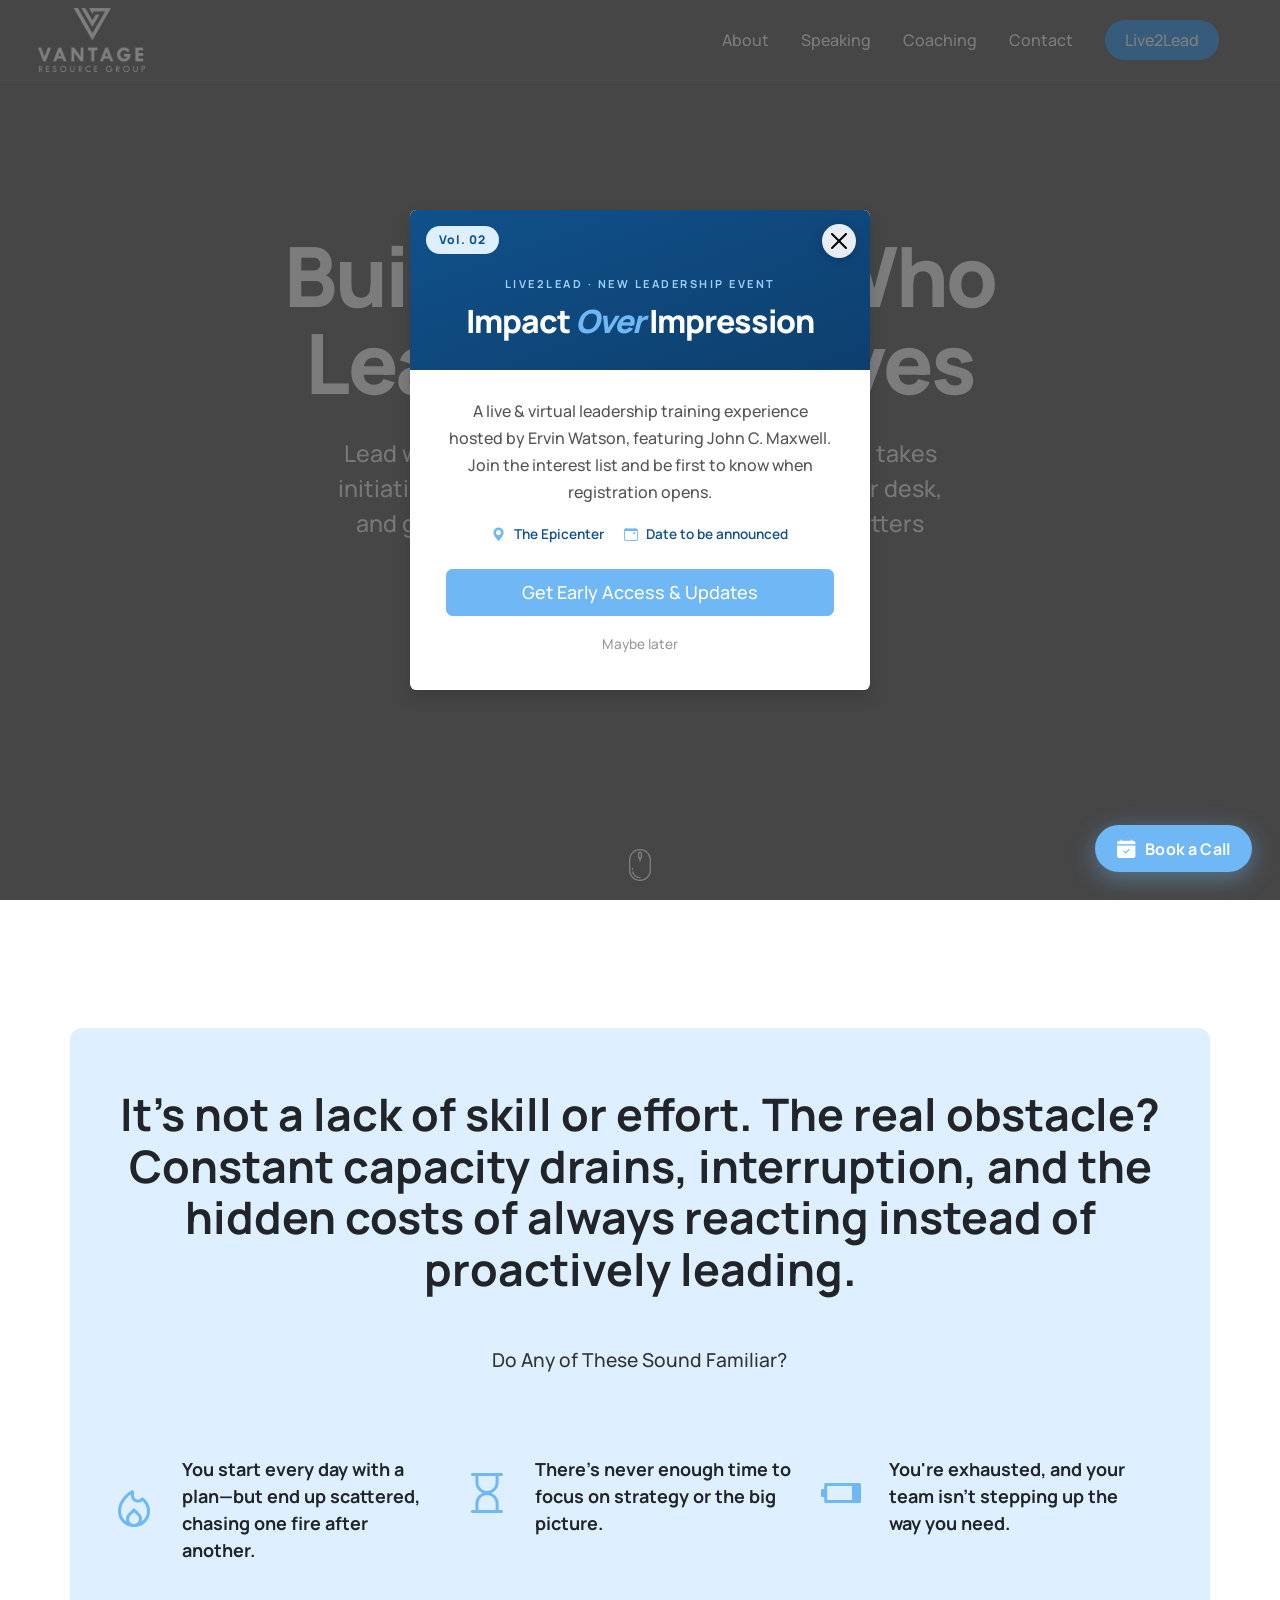
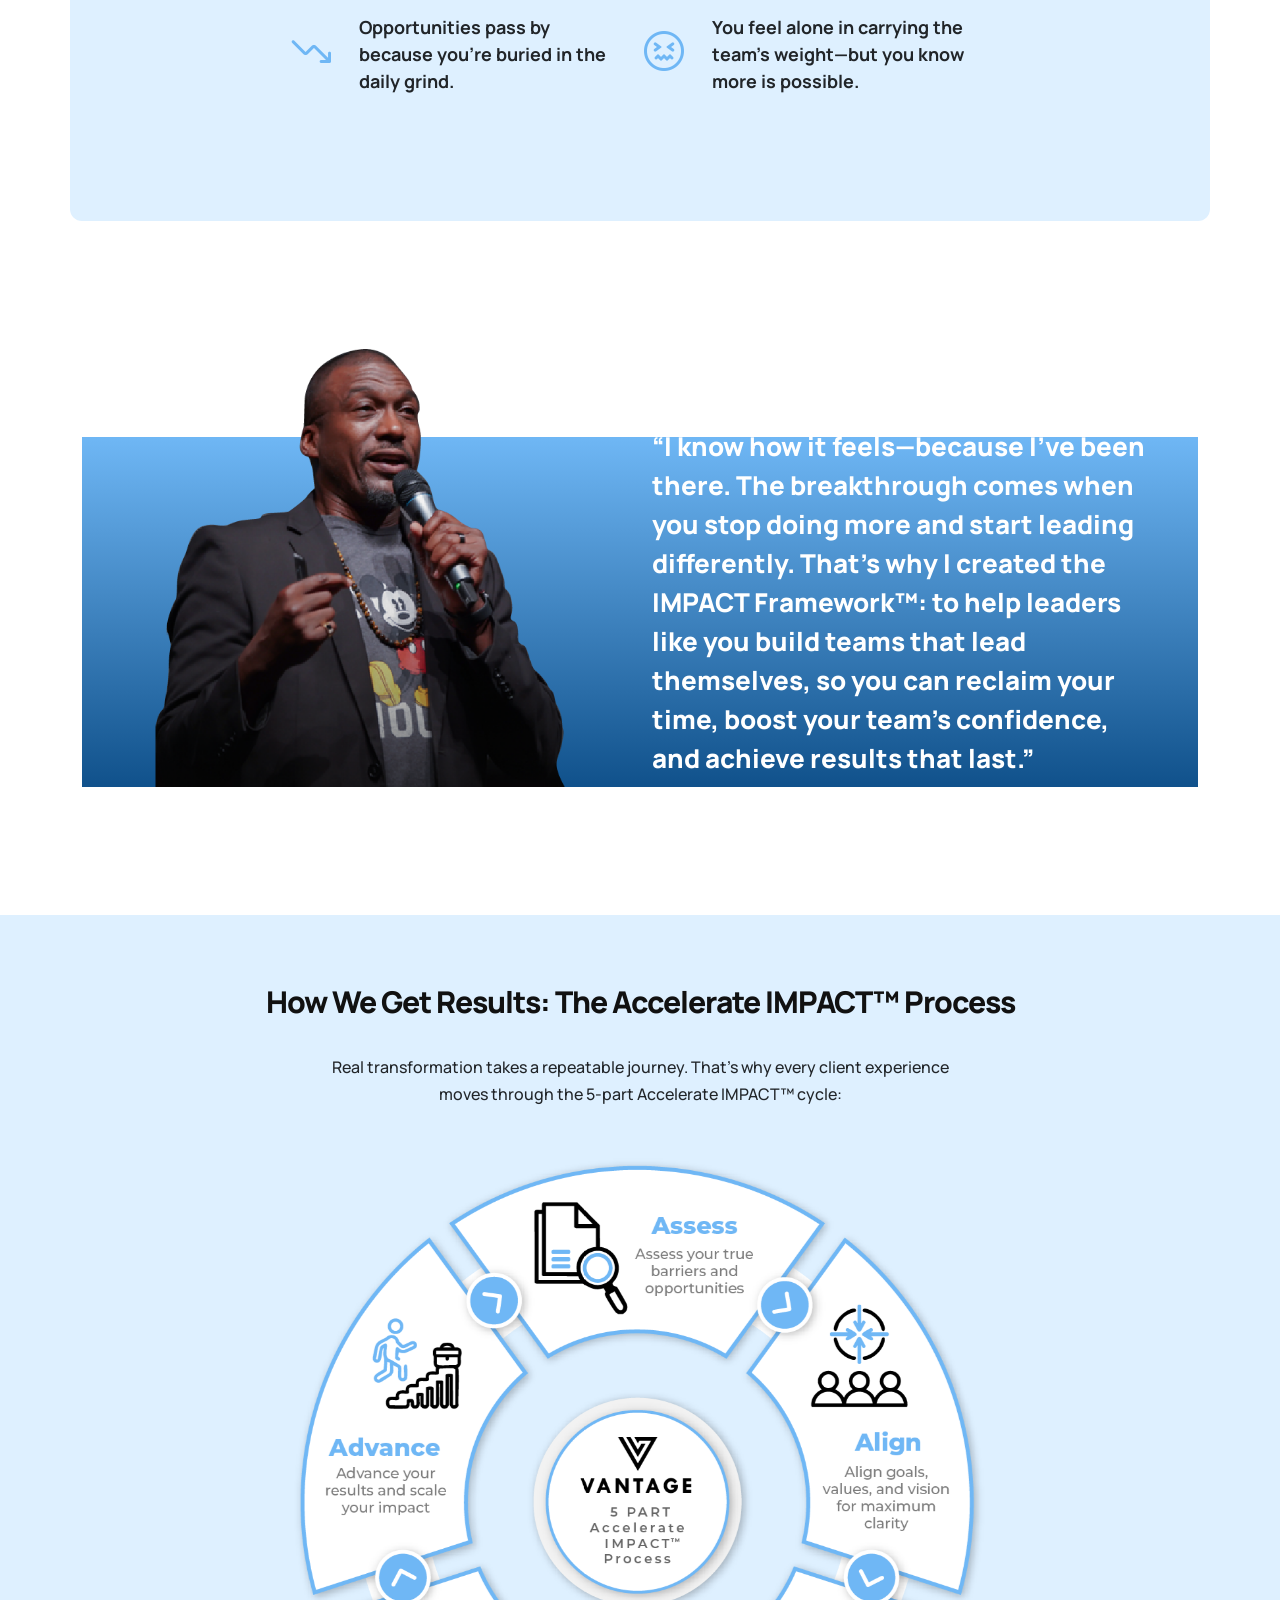
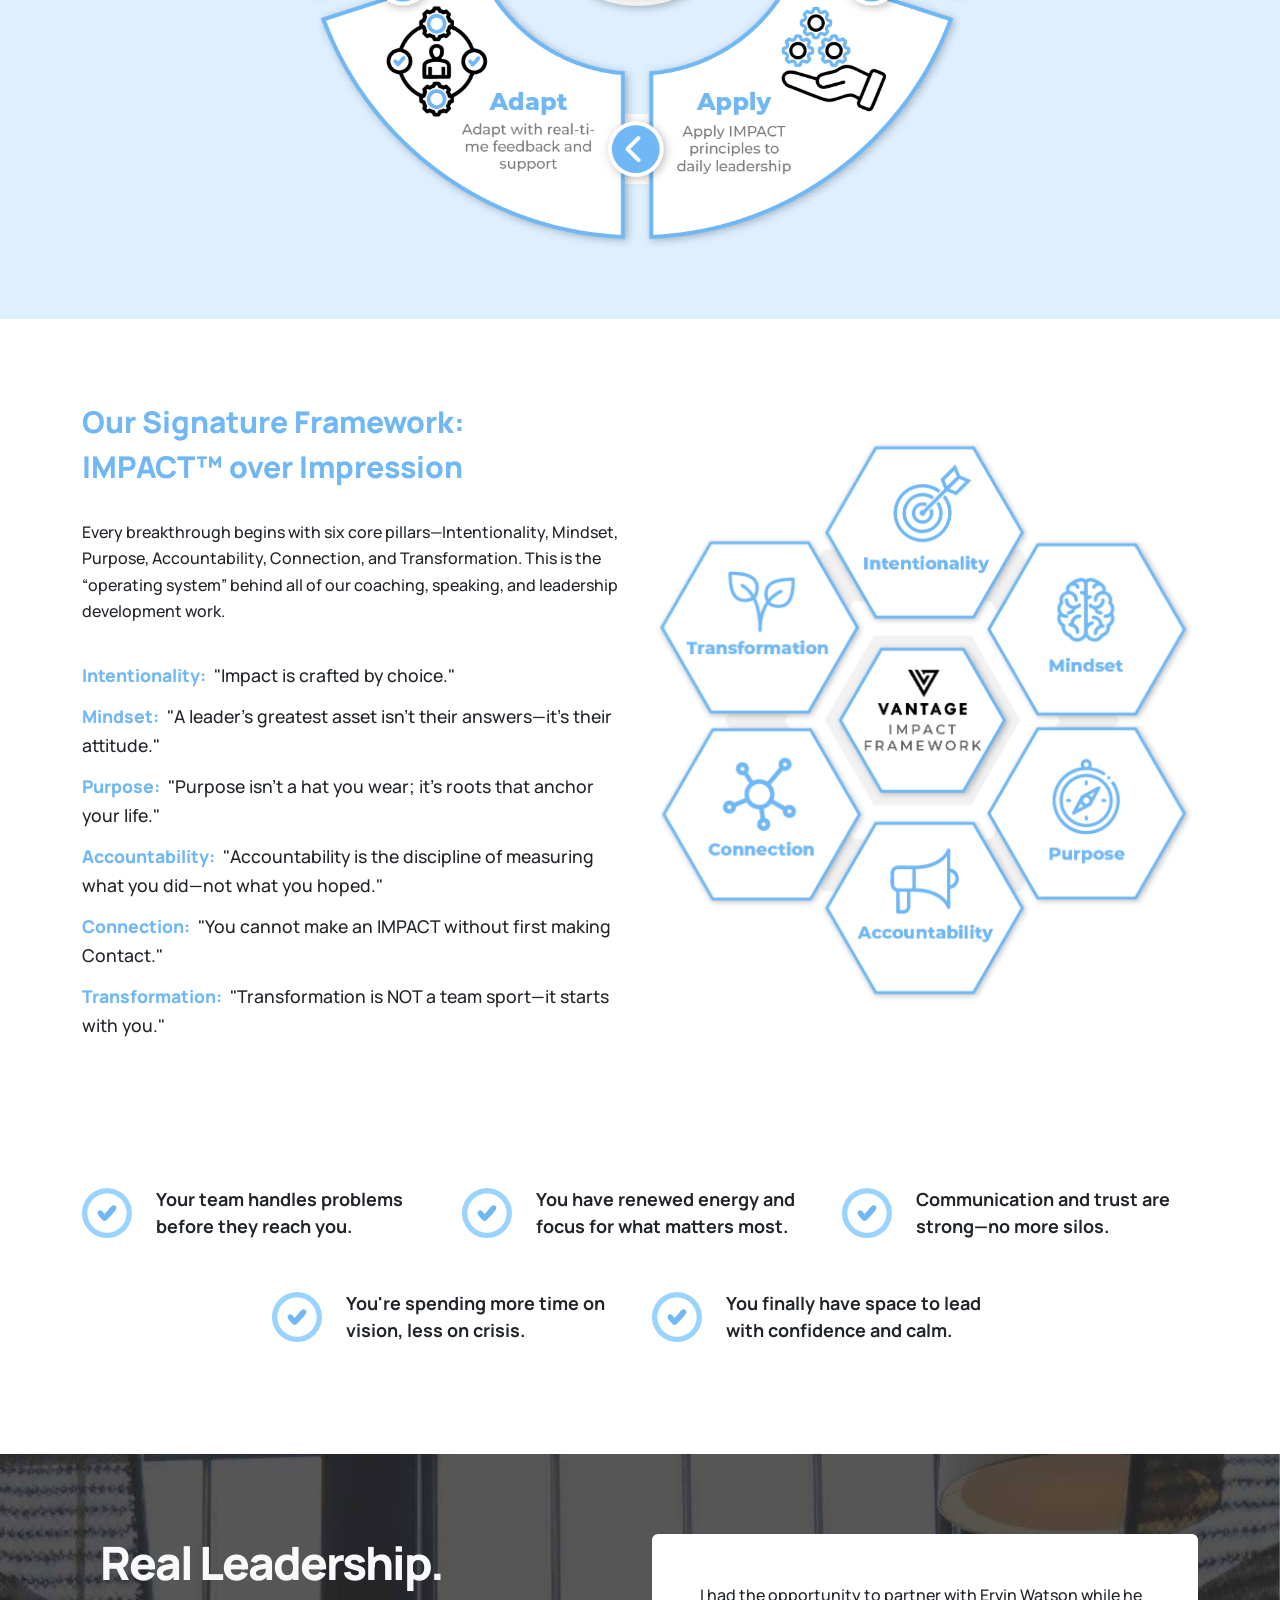
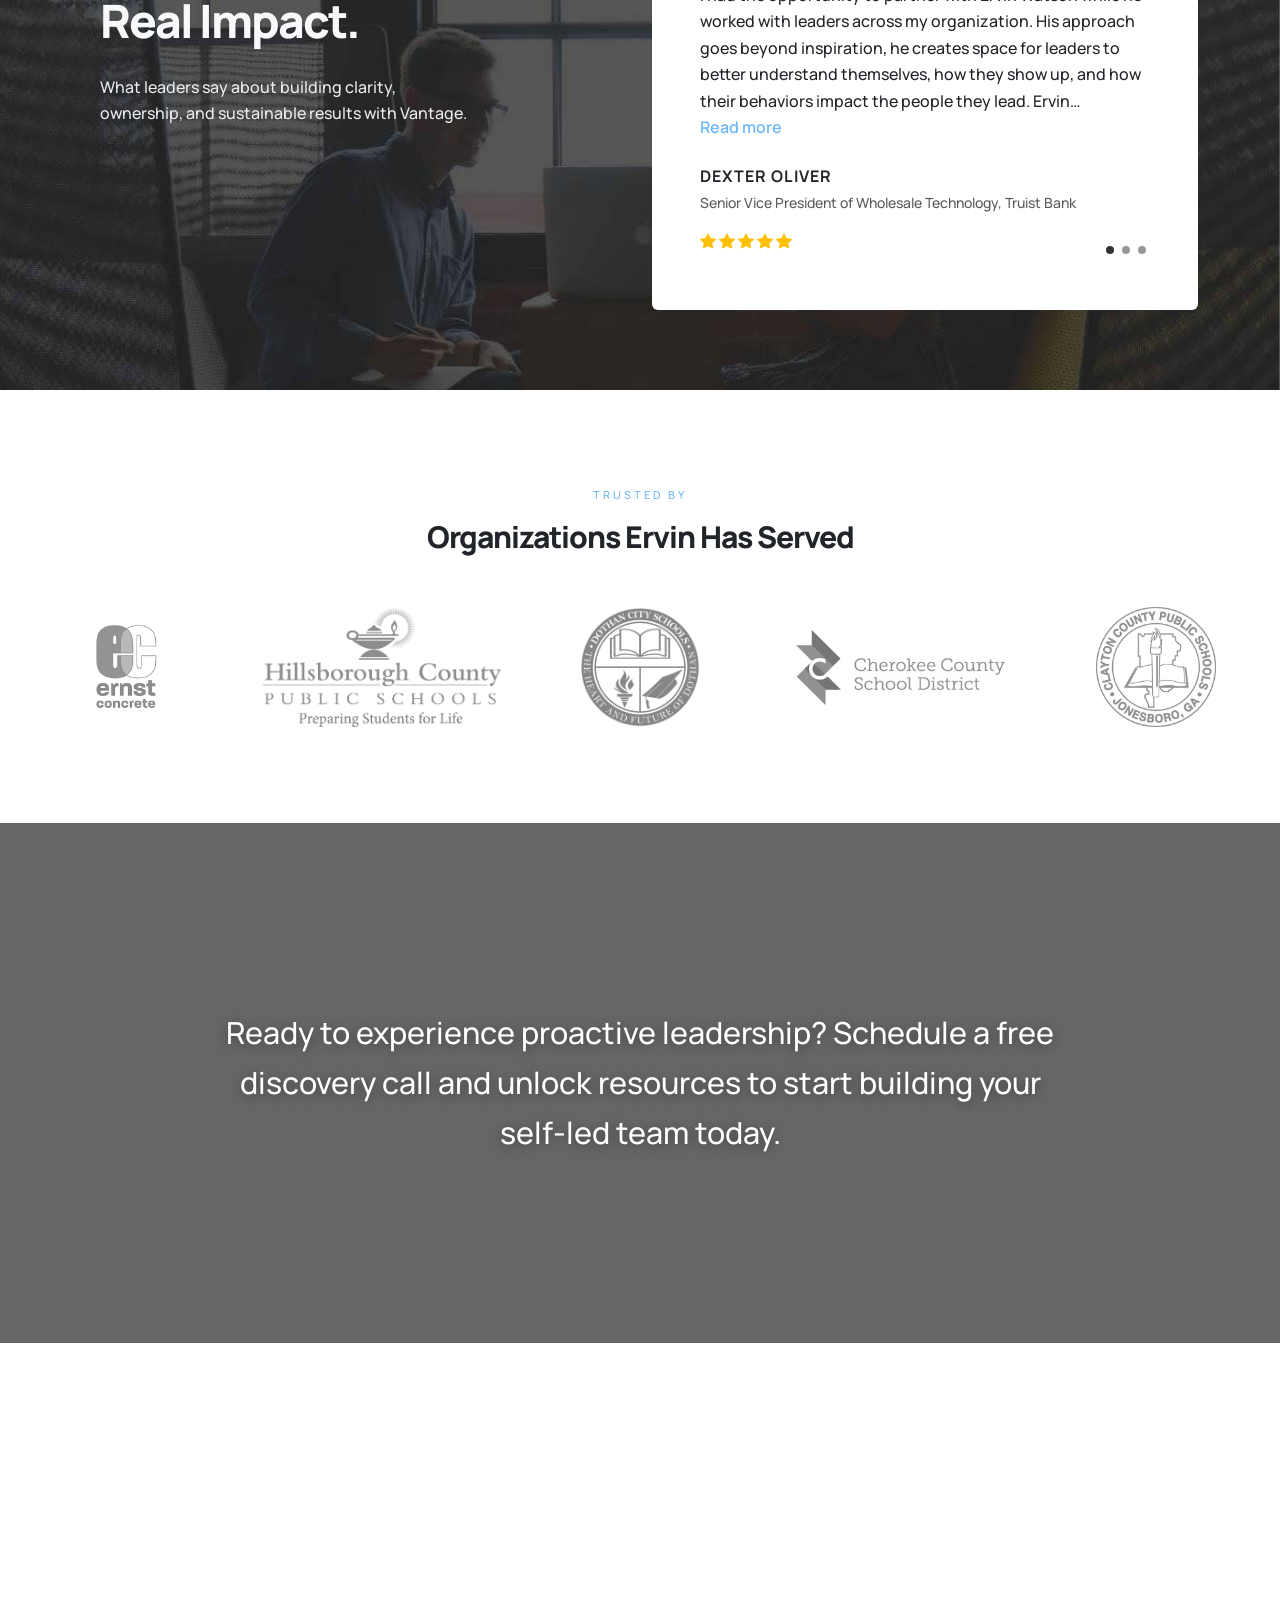
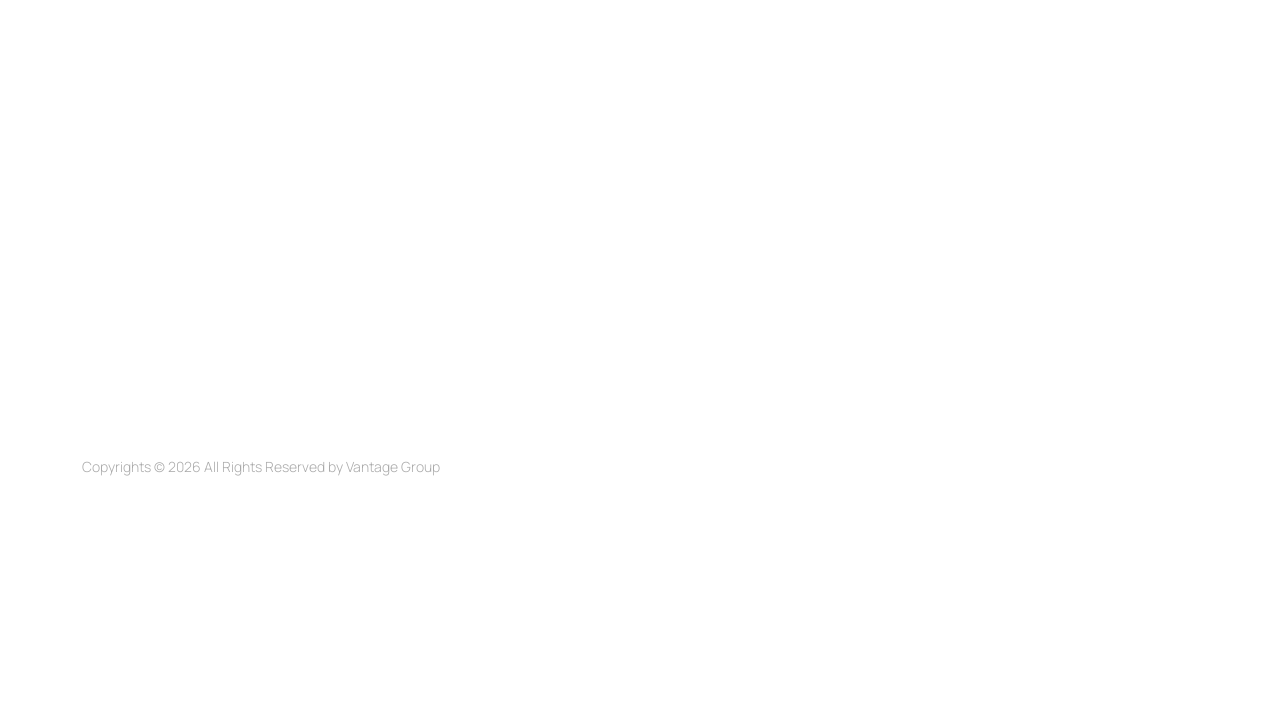
==== commit 27525b3b: "add lead2lead text" ====
--- a/index.html
+++ b/index.html
@@ -100,7 +100,7 @@
 								<li class="menu-item"><a class="menu-link" href="contact.html">
 										<div>Contact</div>
 									</a></li>
-								<li class="menu-item vrg-nav-cta"><a class="menu-link" href="event.html">
+								<li class="menu-item vrg-nav-cta"><a class="menu-link" href="live2lead.html">
 										<div>Live2Lead</div>
 									</a></li>
 							</ul>
@@ -958,7 +958,7 @@
 						<span><i class="bi-geo-alt-fill"></i> The Epicenter</span>
 						<span><i class="bi-calendar-event"></i> Date to be announced</span>
 					</div>
-					<a href="event.html" class="button button-large rounded-4 vrg-promo-cta">Get Early Access &amp;
+					<a href="live2lead.html" class="button button-large rounded-4 vrg-promo-cta">Get Early Access &amp;
 						Updates</a>
 					<button type="button" class="vrg-promo-dismiss" data-bs-dismiss="modal">Maybe later</button>
 				</div>
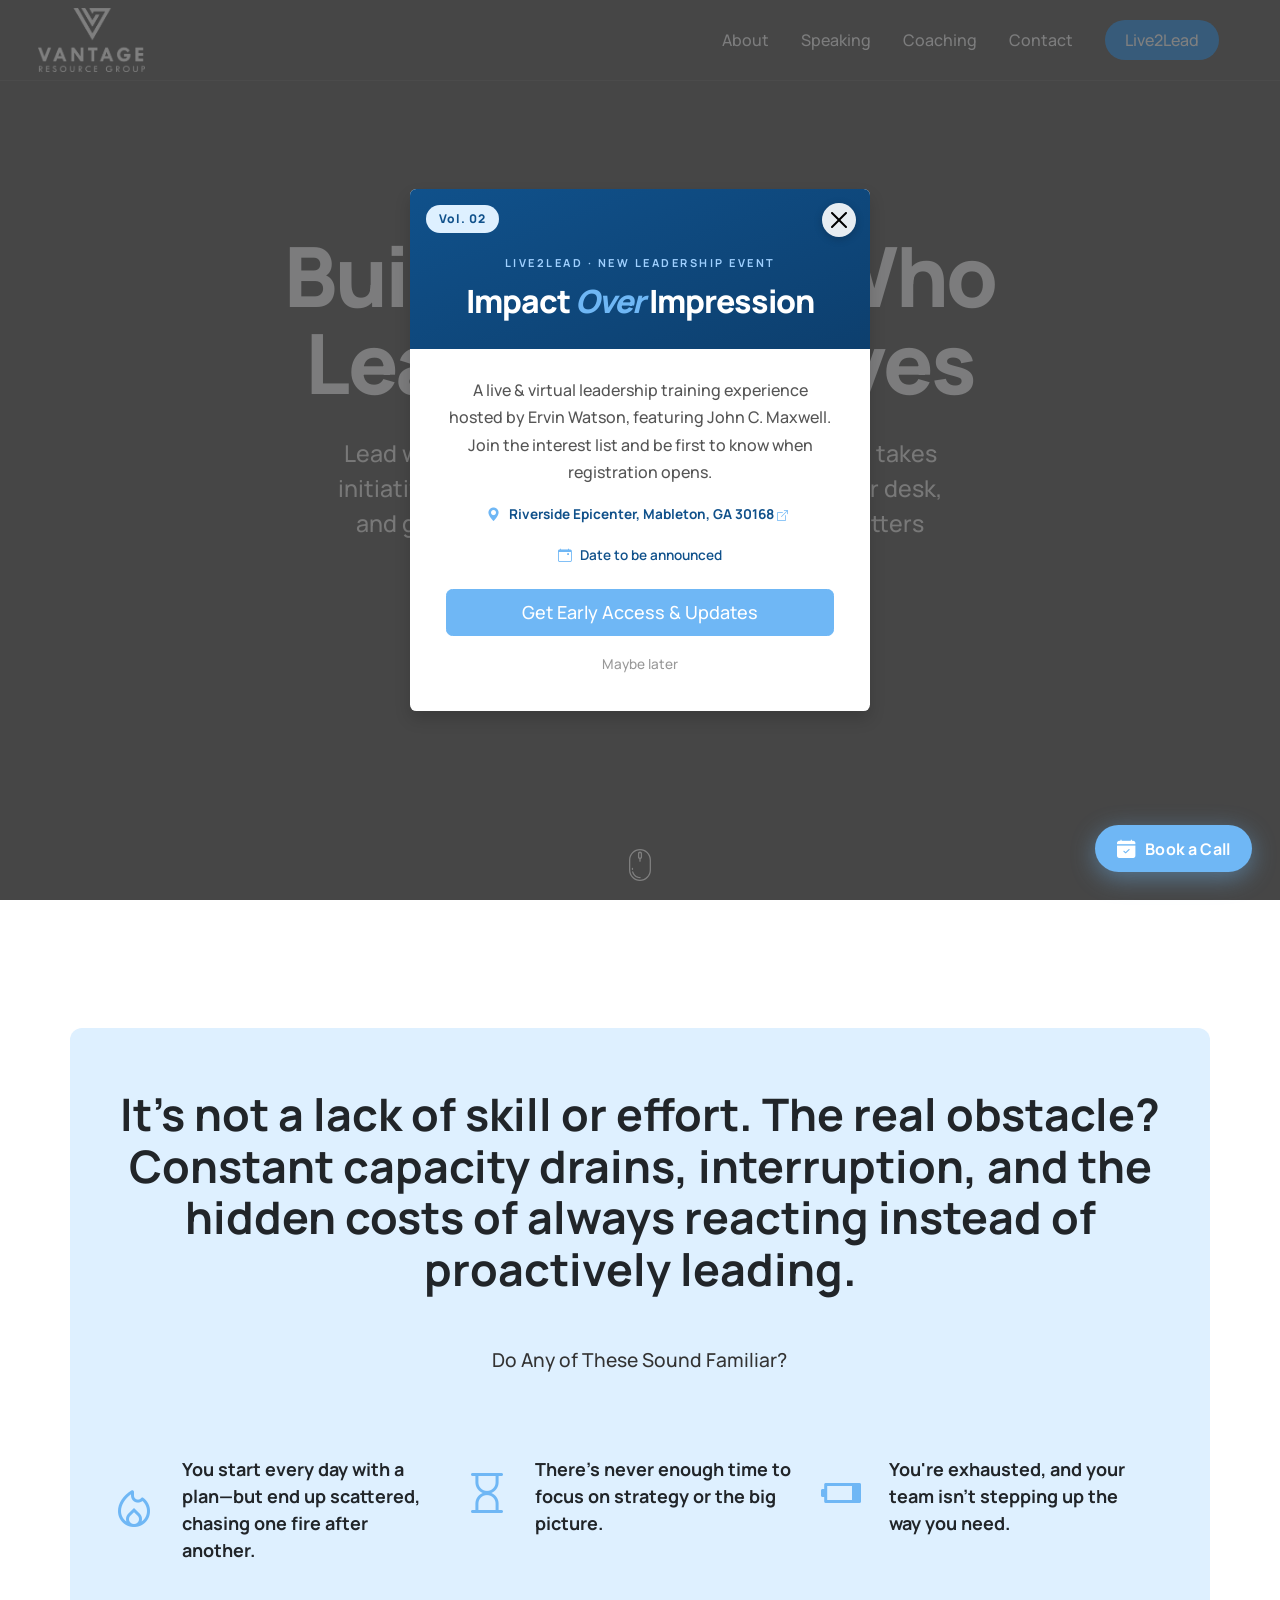
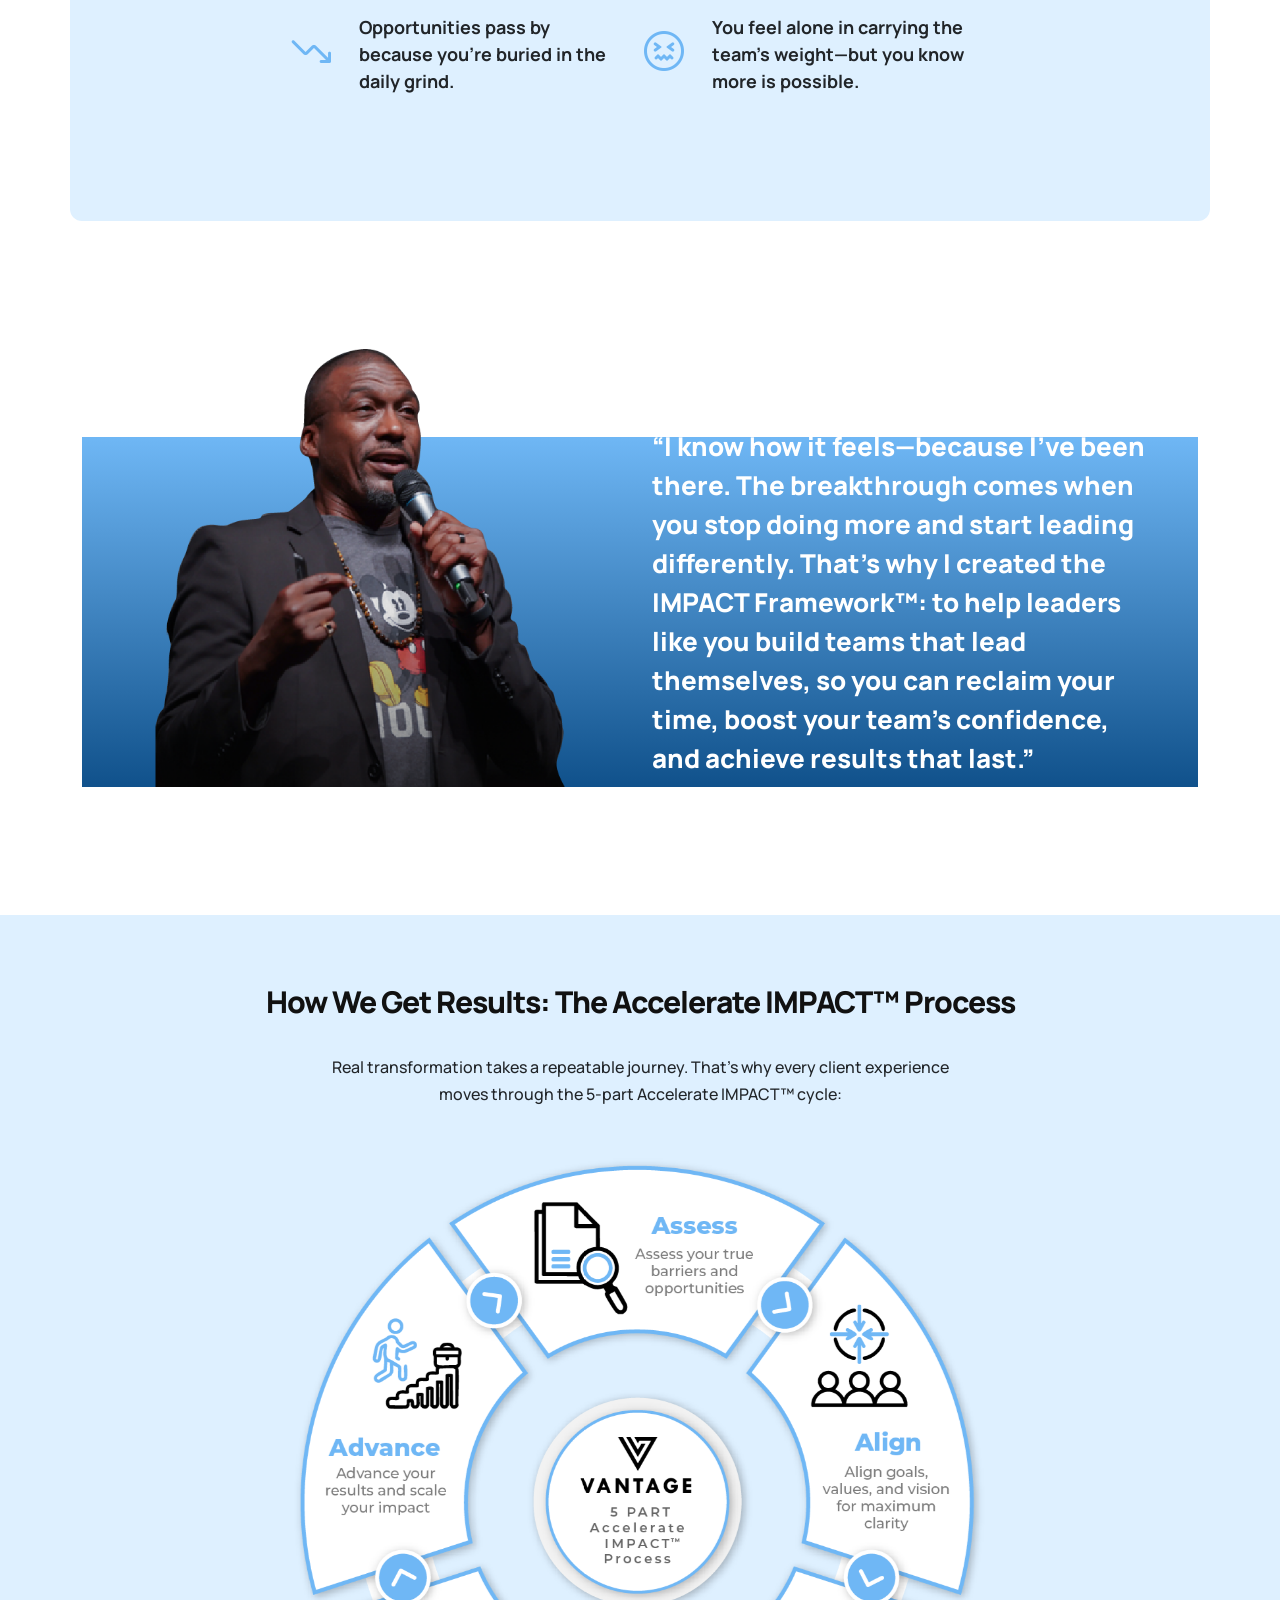
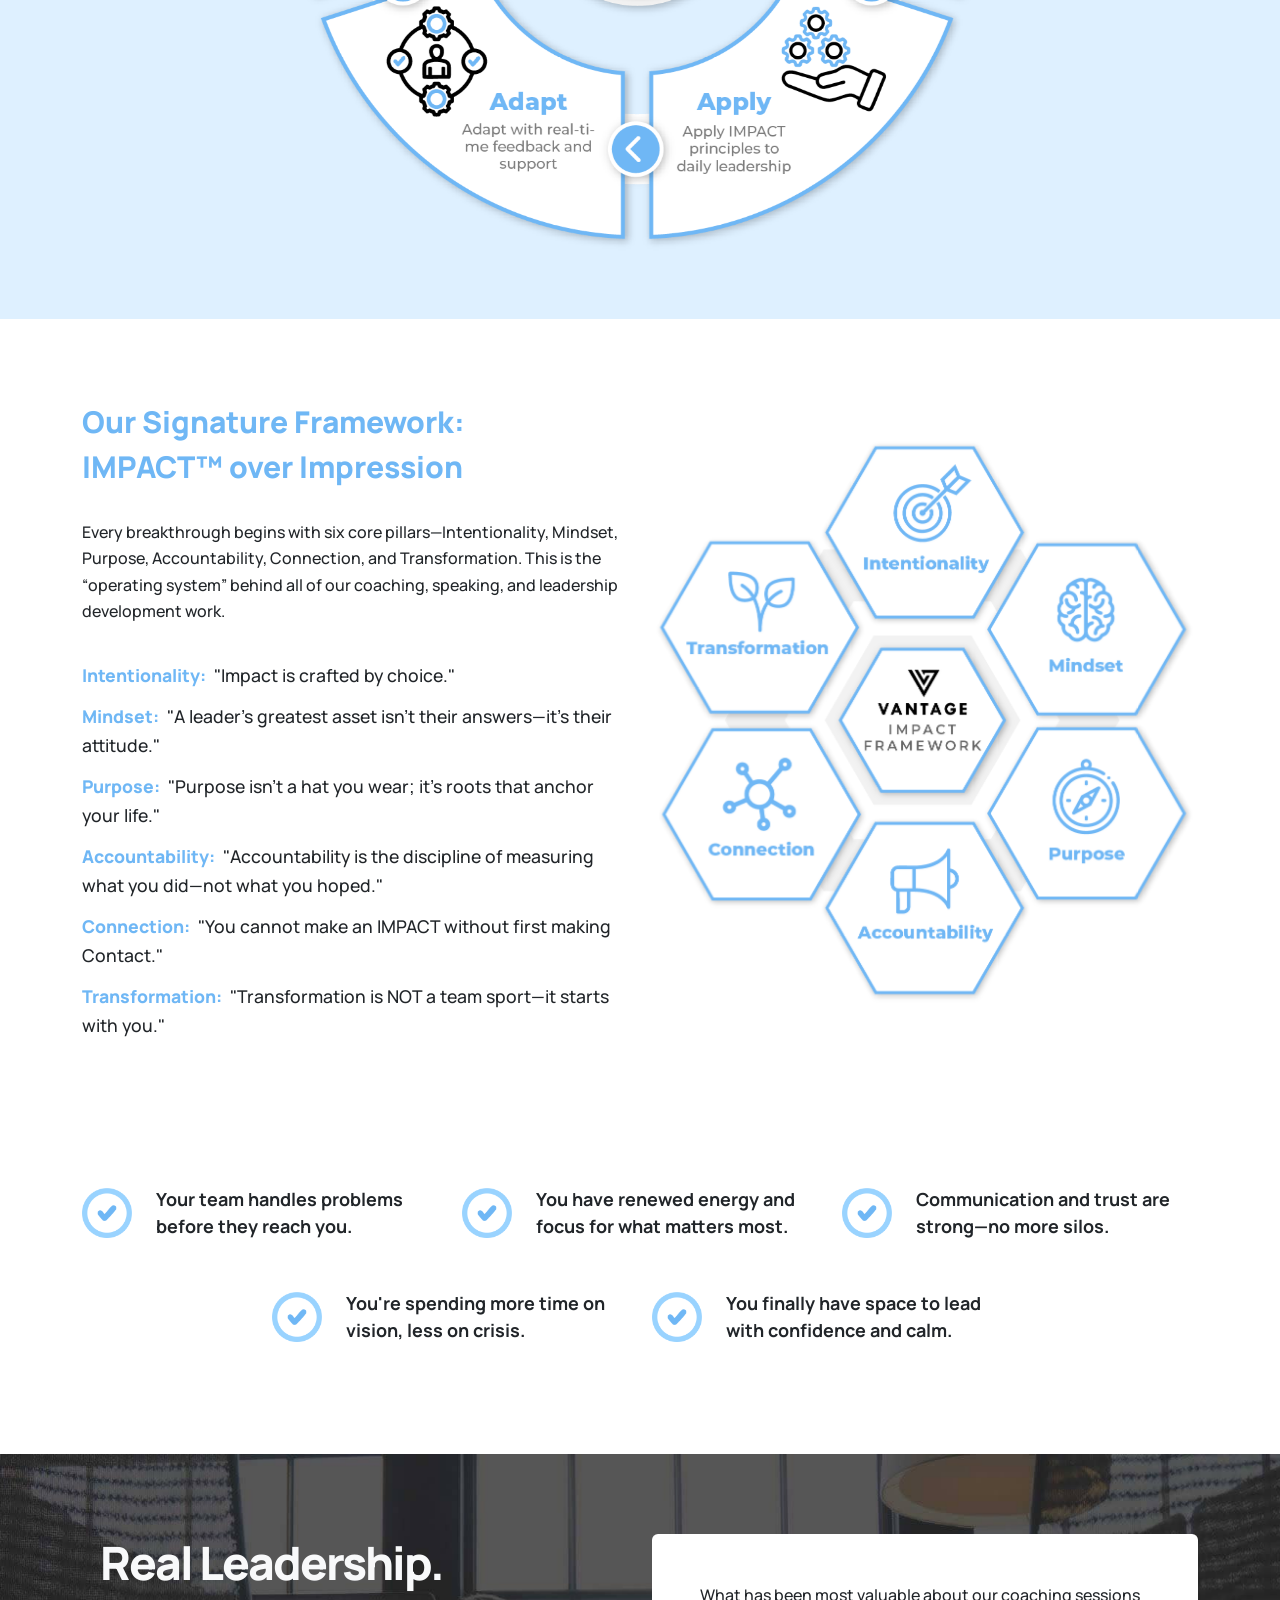
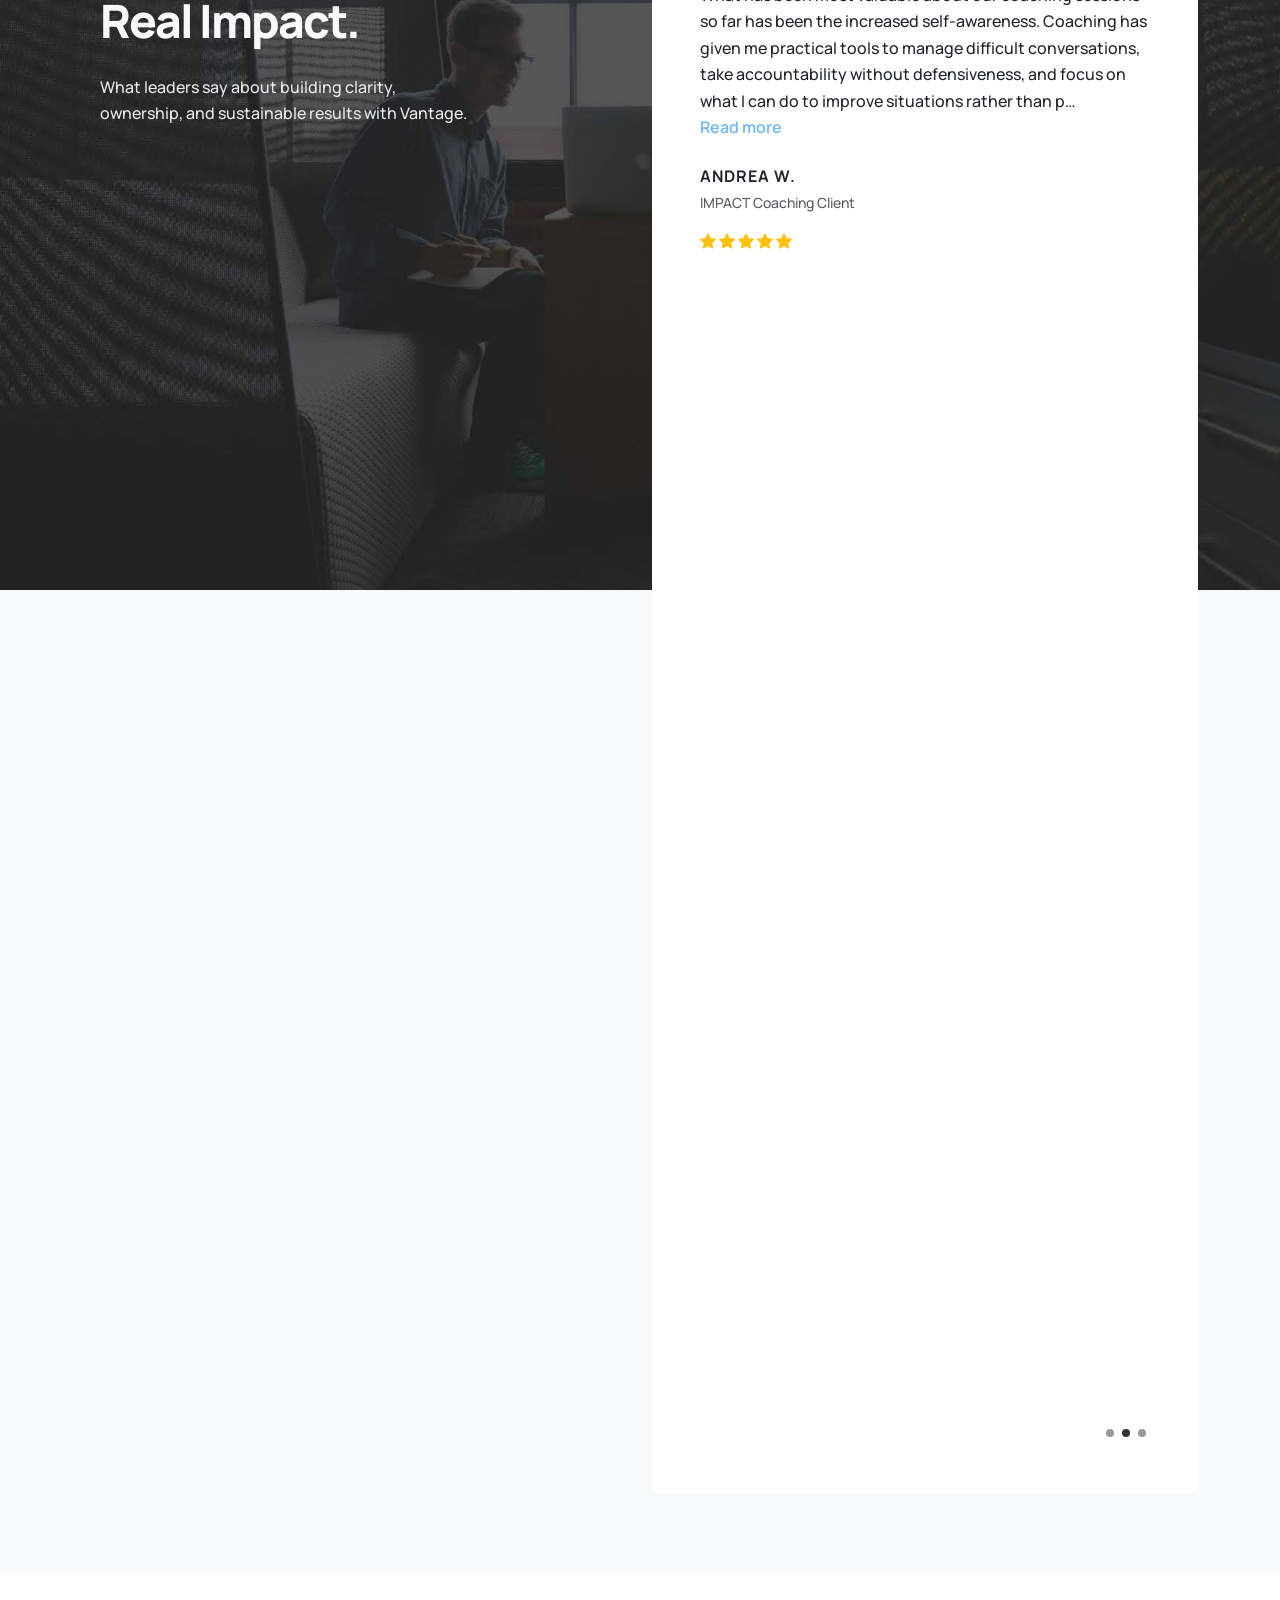
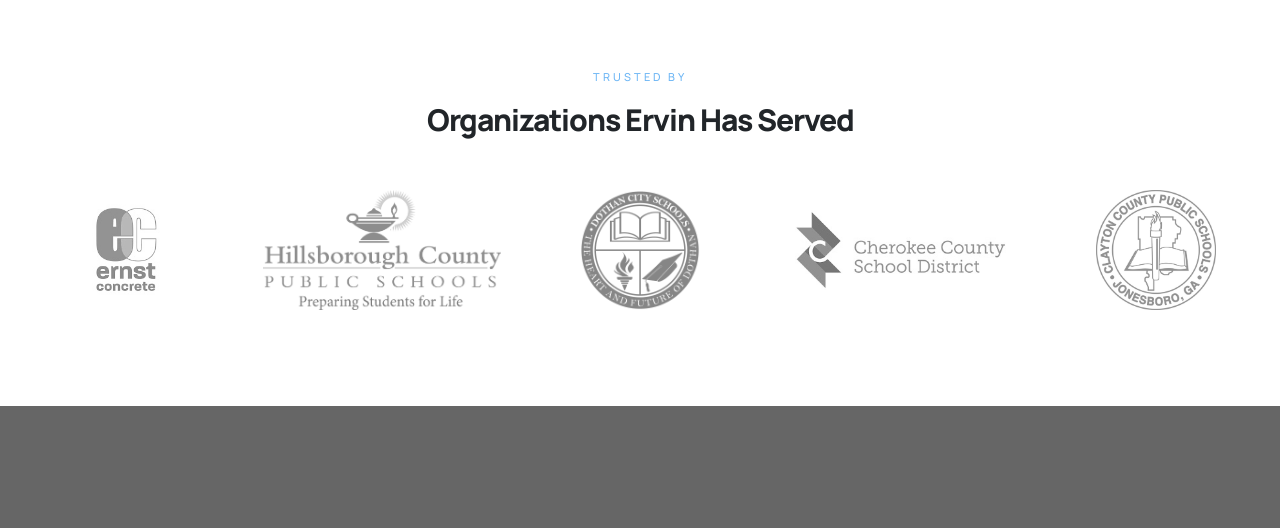
==== commit c11eb42a: "add event location" ====
--- a/index.html
+++ b/index.html
@@ -955,7 +955,7 @@
 					<p class="vrg-promo-text">A live &amp; virtual leadership training experience hosted by Ervin Watson,
 						featuring John C. Maxwell. Join the interest list and be first to know when registration opens.</p>
 					<div class="vrg-promo-meta">
-						<span><i class="bi-geo-alt-fill"></i> The Epicenter</span>
+						<span><i class="bi-geo-alt-fill"></i> <a href="https://riversideepicenter.com/" target="_blank" rel="noopener" style="color: inherit; text-decoration: underline; text-underline-offset: 2px; font-weight: 700;">Riverside Epicenter, Mableton, GA 30168 <i class="bi-box-arrow-up-right" style="font-size: 0.8em; vertical-align: baseline;"></i></a></span>
 						<span><i class="bi-calendar-event"></i> Date to be announced</span>
 					</div>
 					<a href="live2lead.html" class="button button-large rounded-4 vrg-promo-cta">Get Early Access &amp;
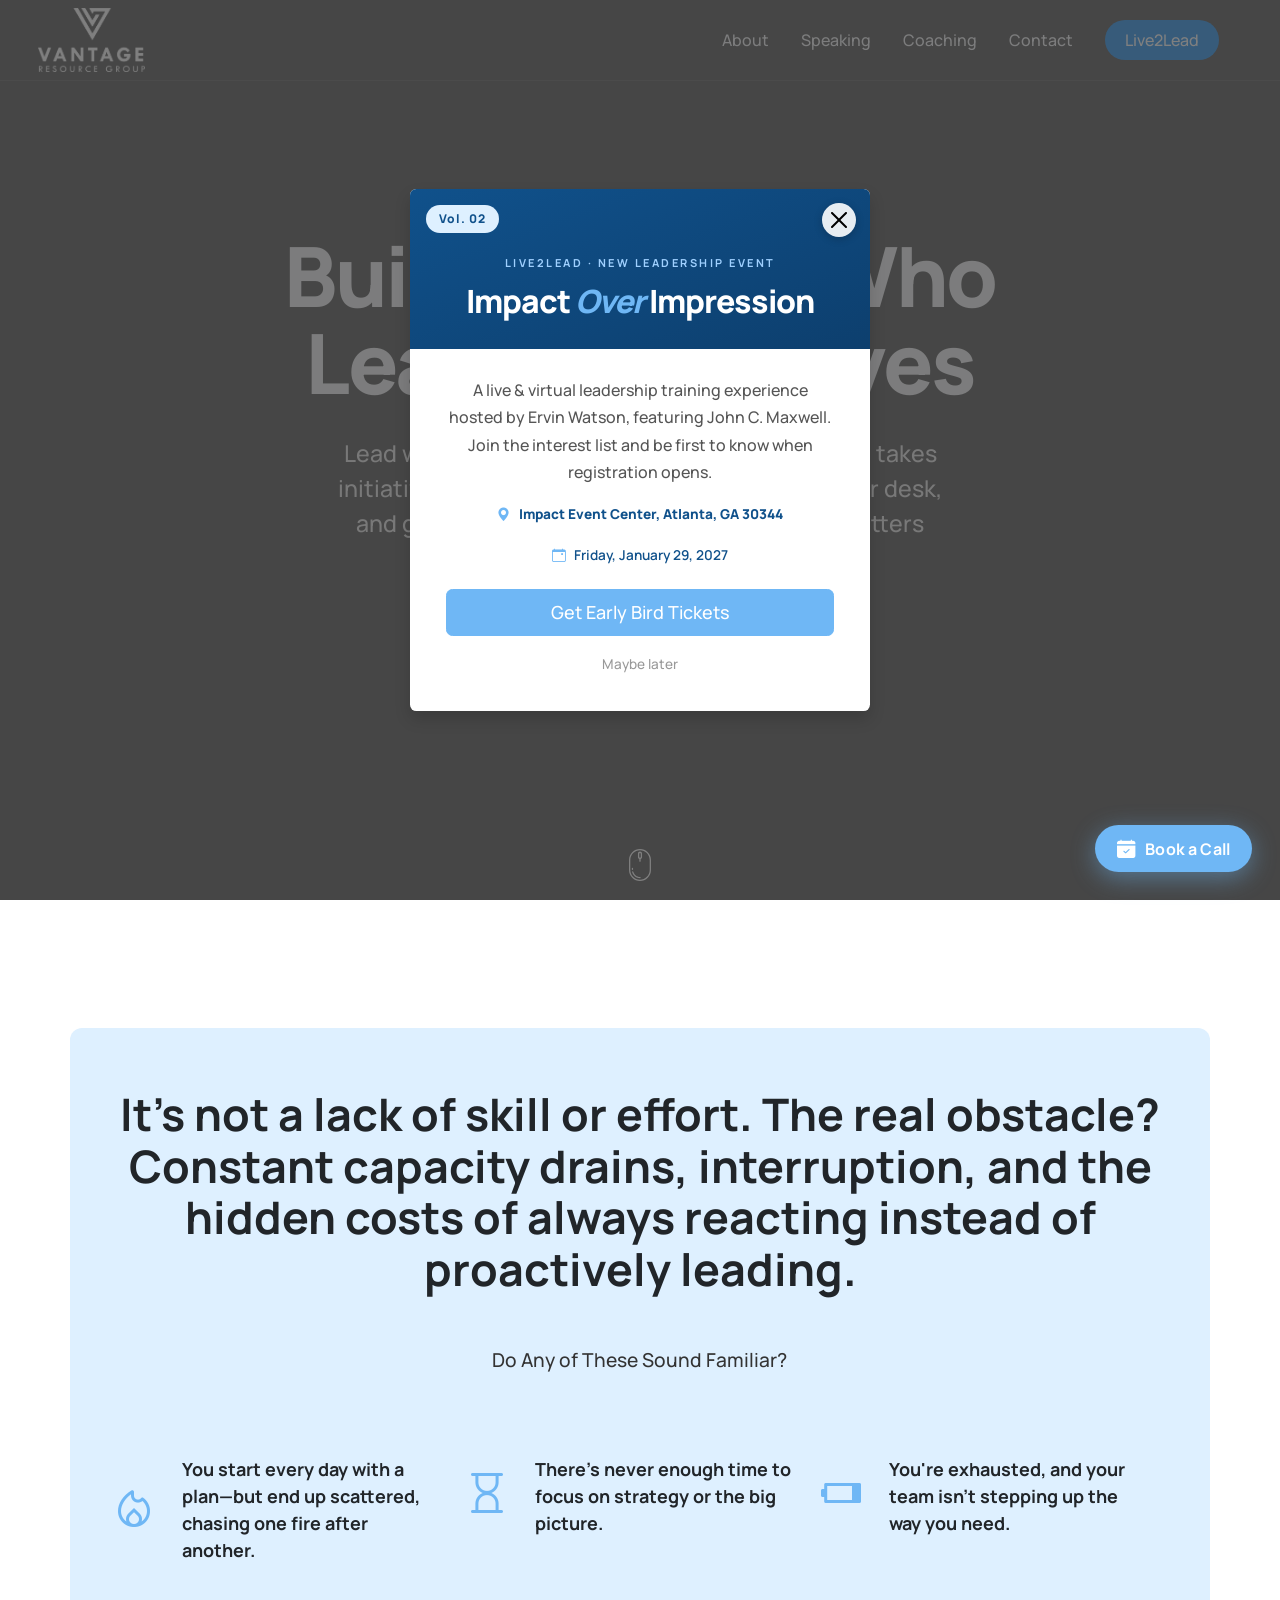
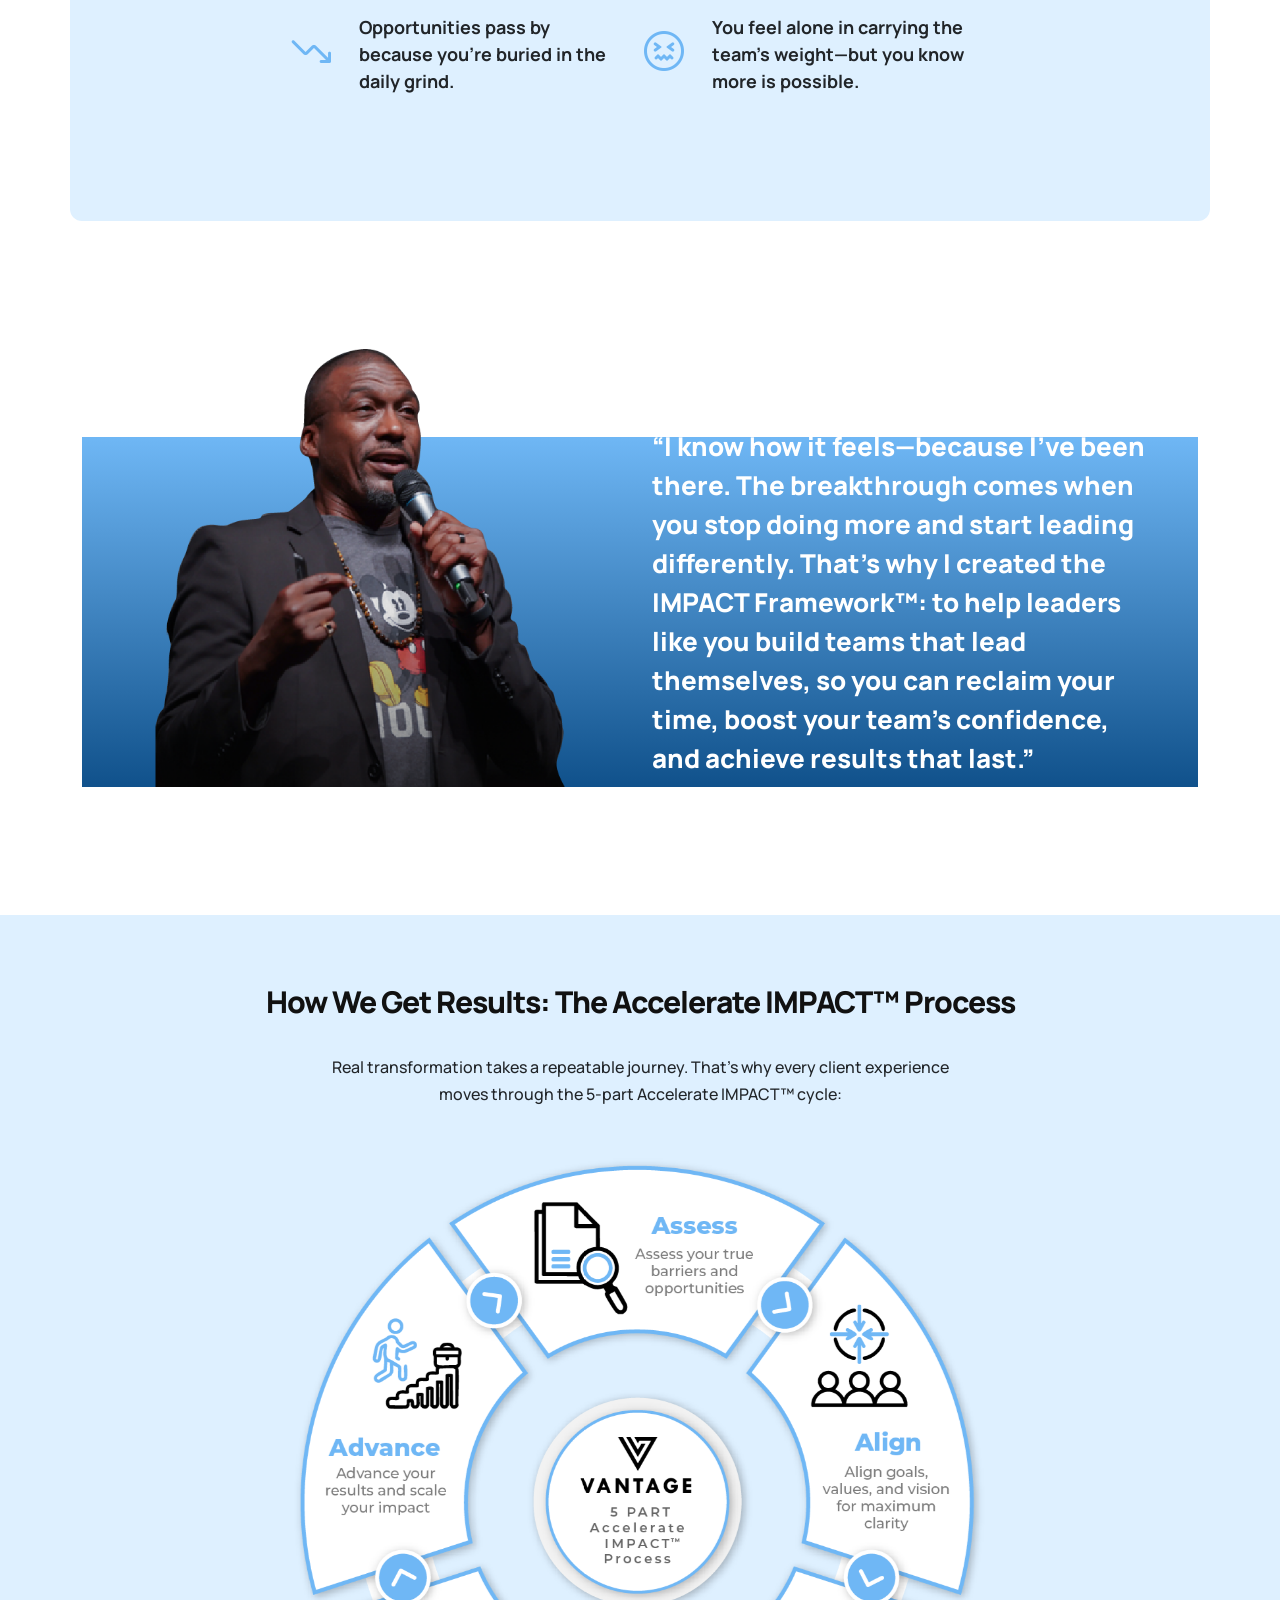
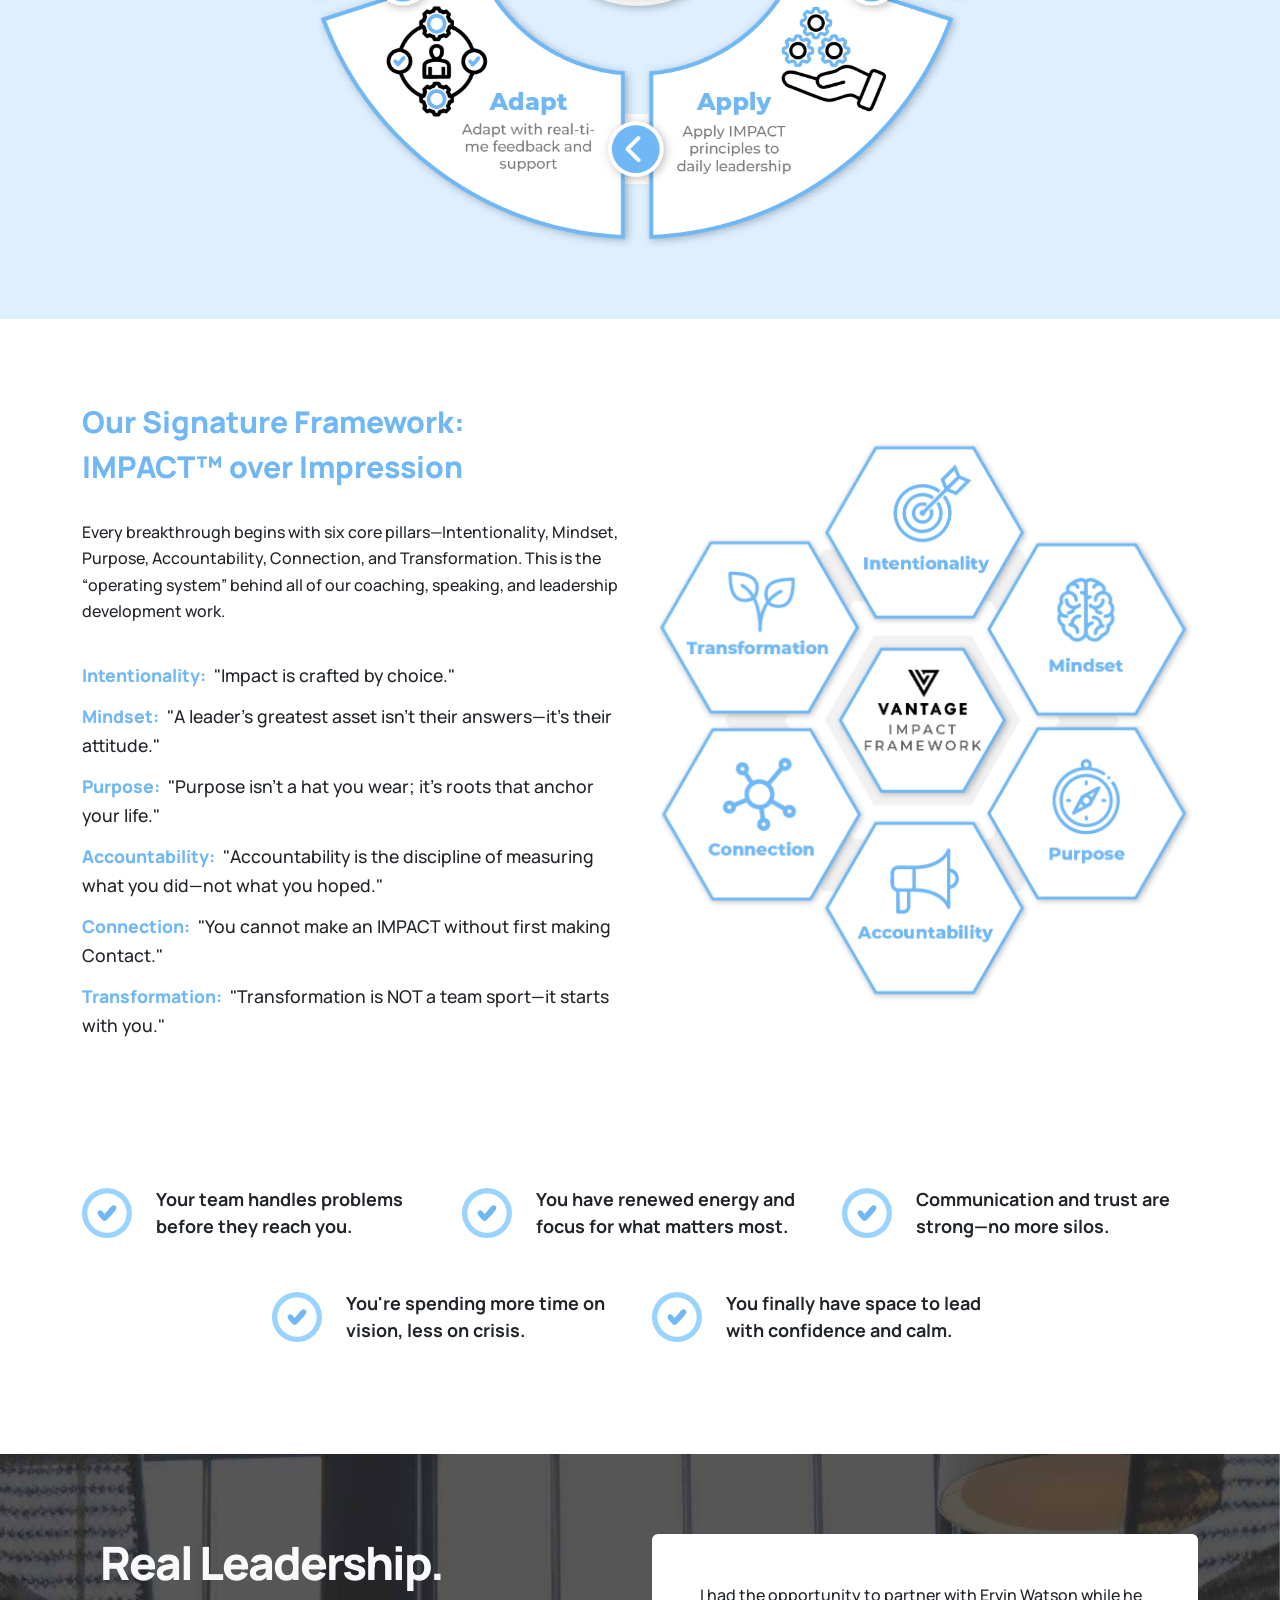
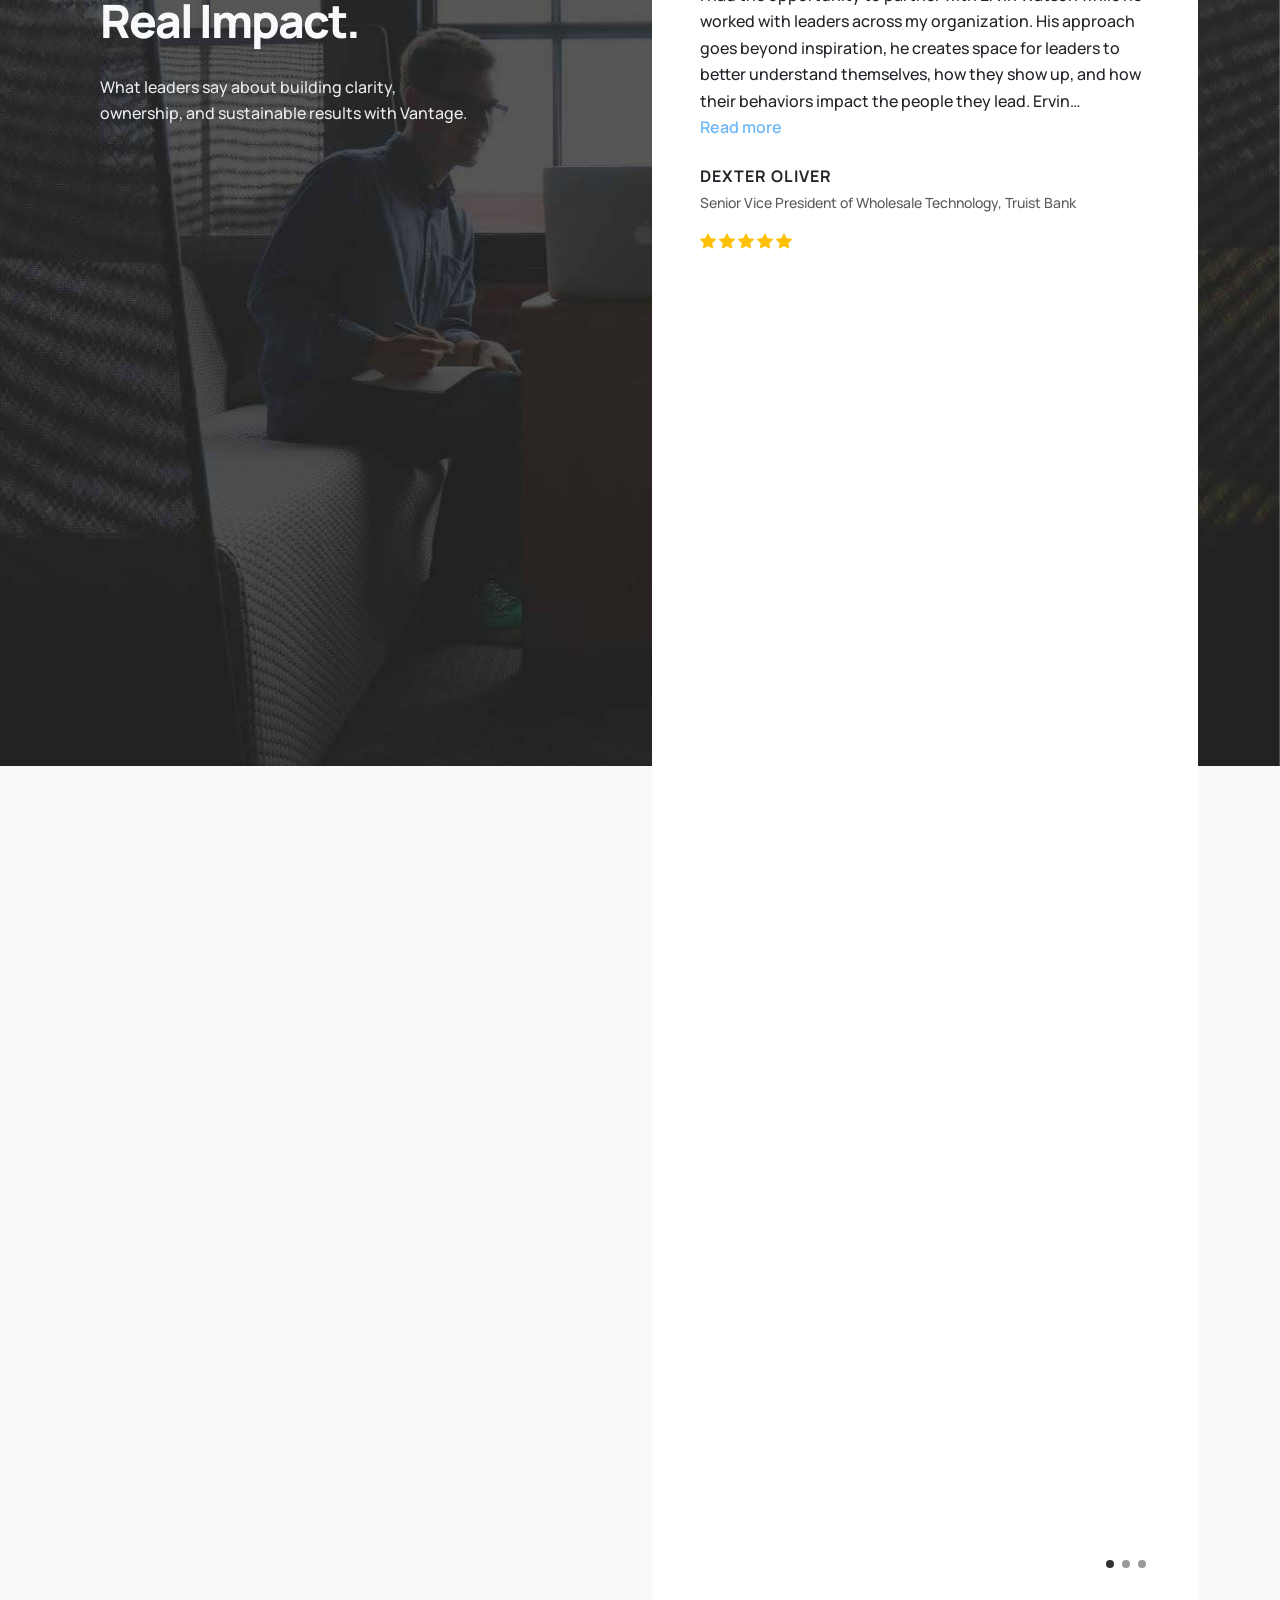
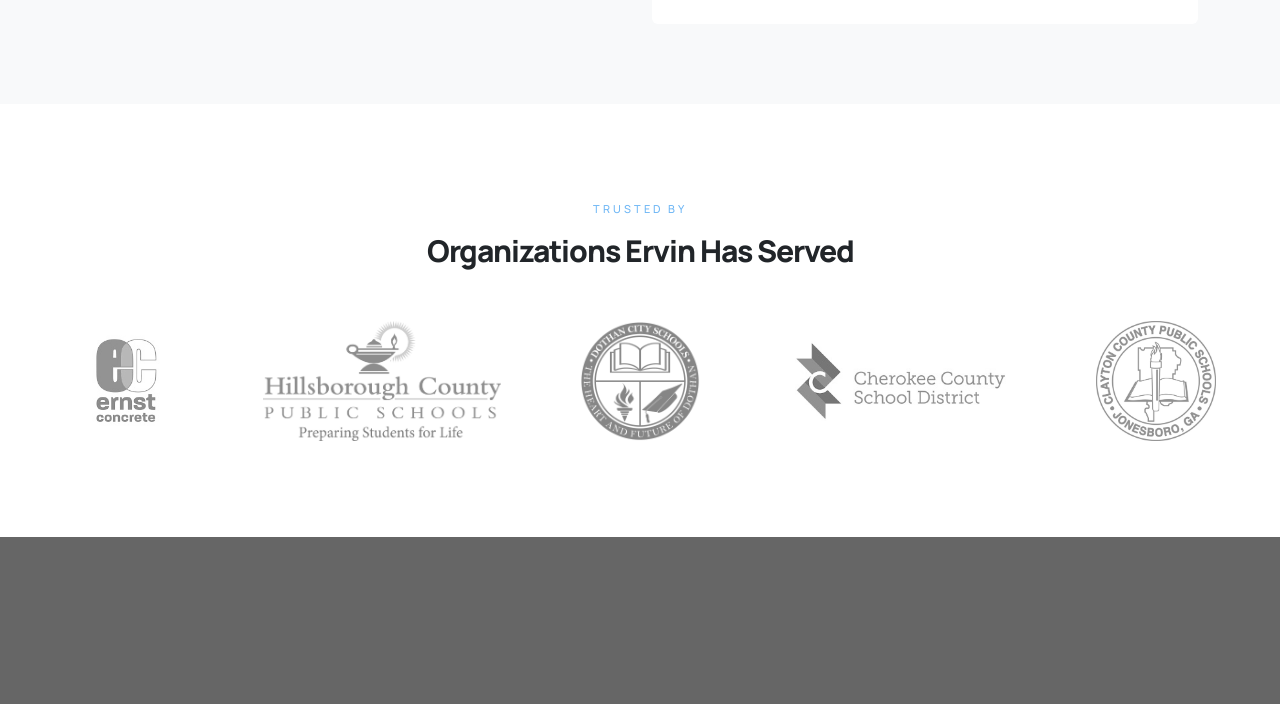
==== commit 7870550f: "change event lead2lead" ====
--- a/index.html
+++ b/index.html
@@ -955,11 +955,12 @@
 					<p class="vrg-promo-text">A live &amp; virtual leadership training experience hosted by Ervin Watson,
 						featuring John C. Maxwell. Join the interest list and be first to know when registration opens.</p>
 					<div class="vrg-promo-meta">
-						<span><i class="bi-geo-alt-fill"></i> <a href="https://riversideepicenter.com/" target="_blank" rel="noopener" style="color: inherit; text-decoration: underline; text-underline-offset: 2px; font-weight: 700;">Riverside Epicenter, Mableton, GA 30168 <i class="bi-box-arrow-up-right" style="font-size: 0.8em; vertical-align: baseline;"></i></a></span>
-						<span><i class="bi-calendar-event"></i> Date to be announced</span>
-					</div>
-					<a href="live2lead.html" class="button button-large rounded-4 vrg-promo-cta">Get Early Access &amp;
-						Updates</a>
+						<span><i class="bi-geo-alt-fill"></i> <strong>Impact Event Center, Atlanta, GA 30344</strong></span>
+						<span><i class="bi-calendar-event"></i> Friday, January 29, 2027</span>
+					</div>
+					<a href="https://www.eventbrite.com/e/live2lead-2027-impact-over-impression-tickets-2003079997193?aff=oddtdtcreator&amp;keep_tld=true"
+						target="_blank" rel="noopener" class="button button-large rounded-4 vrg-promo-cta">Get Early Bird
+						Tickets</a>
 					<button type="button" class="vrg-promo-dismiss" data-bs-dismiss="modal">Maybe later</button>
 				</div>
 			</div>
--- a/css/custom.css
+++ b/css/custom.css
@@ -61,6 +61,11 @@
 	display: flex;
 	align-items: center;
 	padding-top: 80px;
+}
+
+/* Coaching hero — full-height like the homepage */
+#coaching-hero {
+	min-height: 90vh;
 }
 
 #about-hero,
@@ -140,6 +145,74 @@
 	max-width: 580px;
 	margin: 0 auto;
 	line-height: 1.75;
+}
+
+/* ================================================================
+   Hero — "Watch Video" Button + Video Modal
+   ================================================================ */
+.vrg-hero-play {
+	display: inline-flex;
+	align-items: center;
+	gap: 14px;
+	margin-top: 34px;
+	padding: 8px 26px 8px 8px;
+	border: 1px solid rgba(255, 255, 255, 0.28);
+	border-radius: 50px;
+	background: rgba(255, 255, 255, 0.08);
+	color: #fff;
+	font-size: 1rem;
+	font-weight: 600;
+	letter-spacing: 0.3px;
+	cursor: pointer;
+	-webkit-backdrop-filter: blur(6px);
+	backdrop-filter: blur(6px);
+	transition: background 0.25s ease, border-color 0.25s ease, transform 0.25s ease;
+}
+
+.vrg-hero-play:hover {
+	background: rgba(255, 255, 255, 0.16);
+	border-color: rgba(255, 255, 255, 0.5);
+	transform: translateY(-2px);
+}
+
+.vrg-hero-play-icon {
+	display: inline-flex;
+	align-items: center;
+	justify-content: center;
+	width: 46px;
+	height: 46px;
+	border-radius: 50%;
+	background: #6fb7f5;
+	color: #fff;
+	font-size: 1.4rem;
+	flex-shrink: 0;
+}
+
+.vrg-video-modal .modal-content {
+	background: transparent;
+}
+
+.vrg-video-modal-player {
+	width: 100%;
+	height: auto;
+	display: block;
+	border-radius: 14px;
+	box-shadow: 0 20px 60px rgba(0, 0, 0, 0.55);
+	background: #000;
+}
+
+.vrg-video-modal-close {
+	position: absolute;
+	top: -44px;
+	right: 0;
+	z-index: 5;
+	opacity: 1;
+}
+
+@media (max-width: 575.98px) {
+	.vrg-video-modal-close {
+		top: -40px;
+	}
 }
 
 /* ================================================================
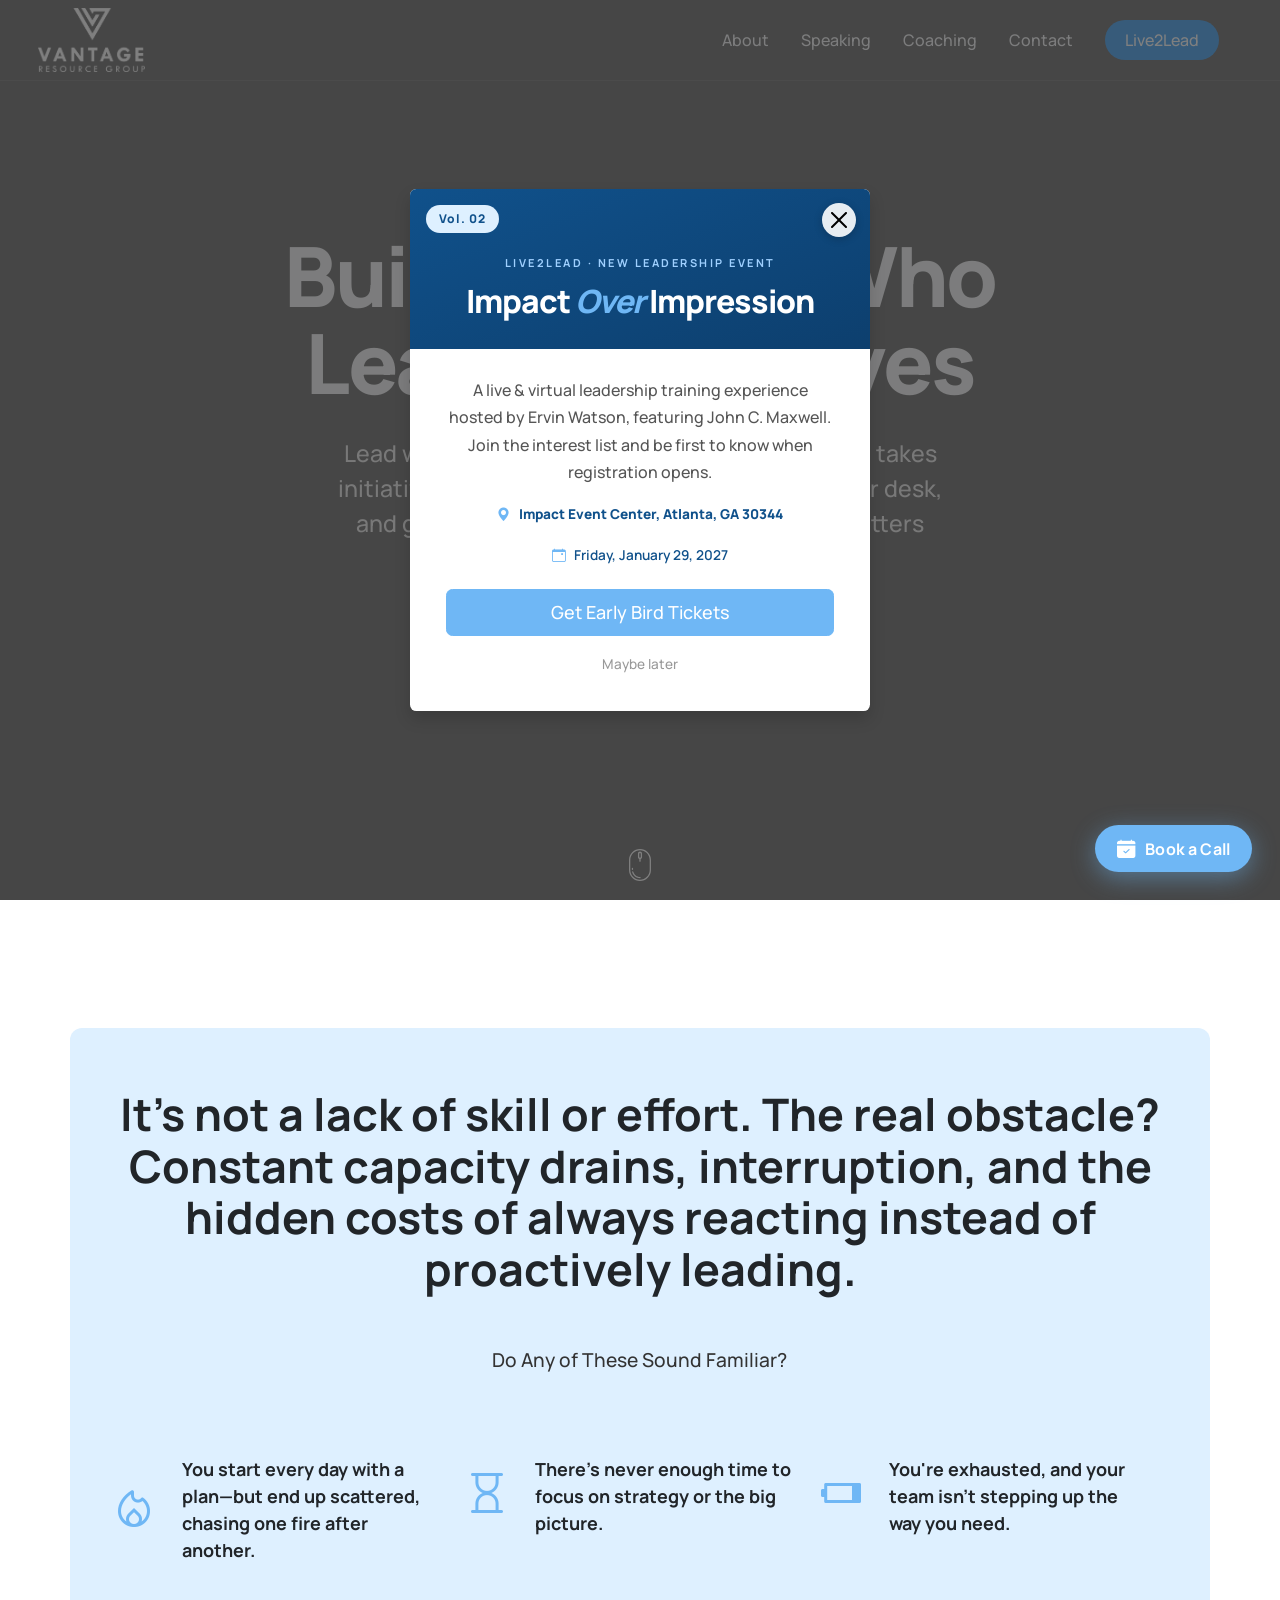
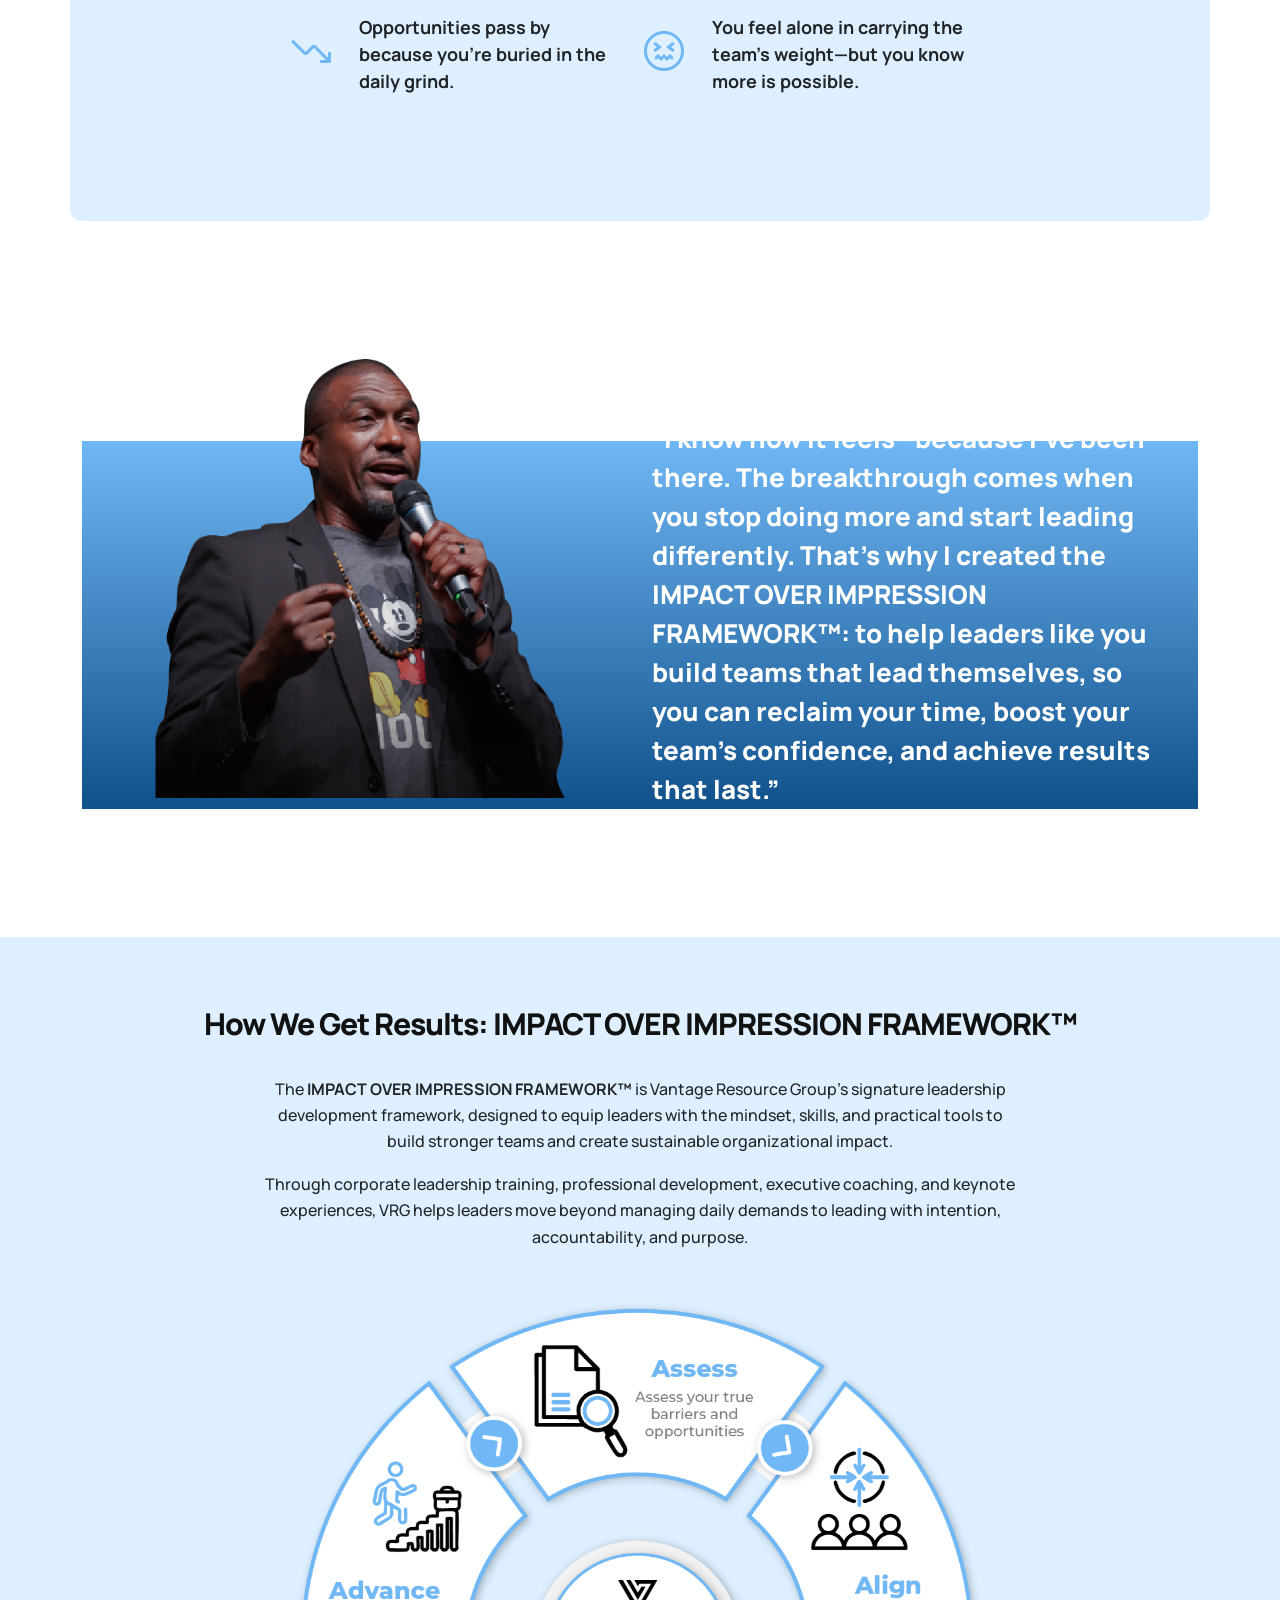
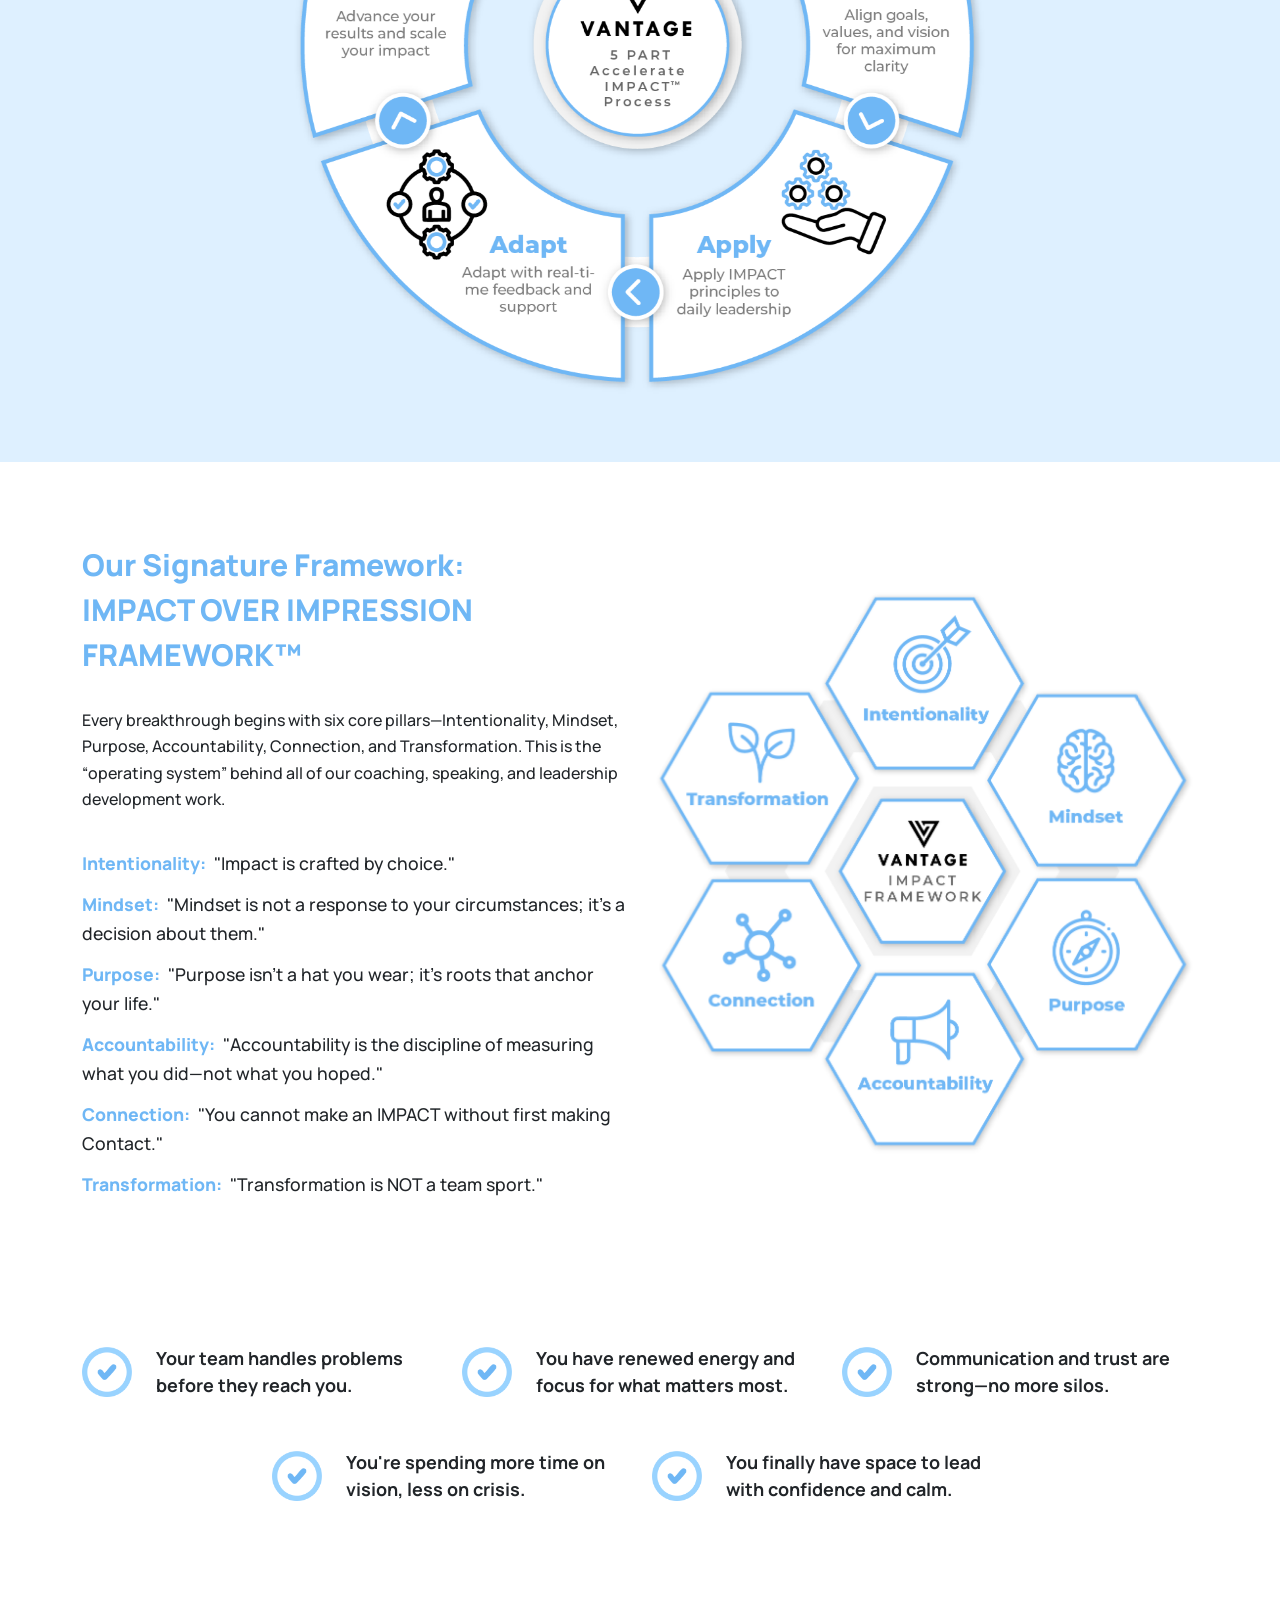
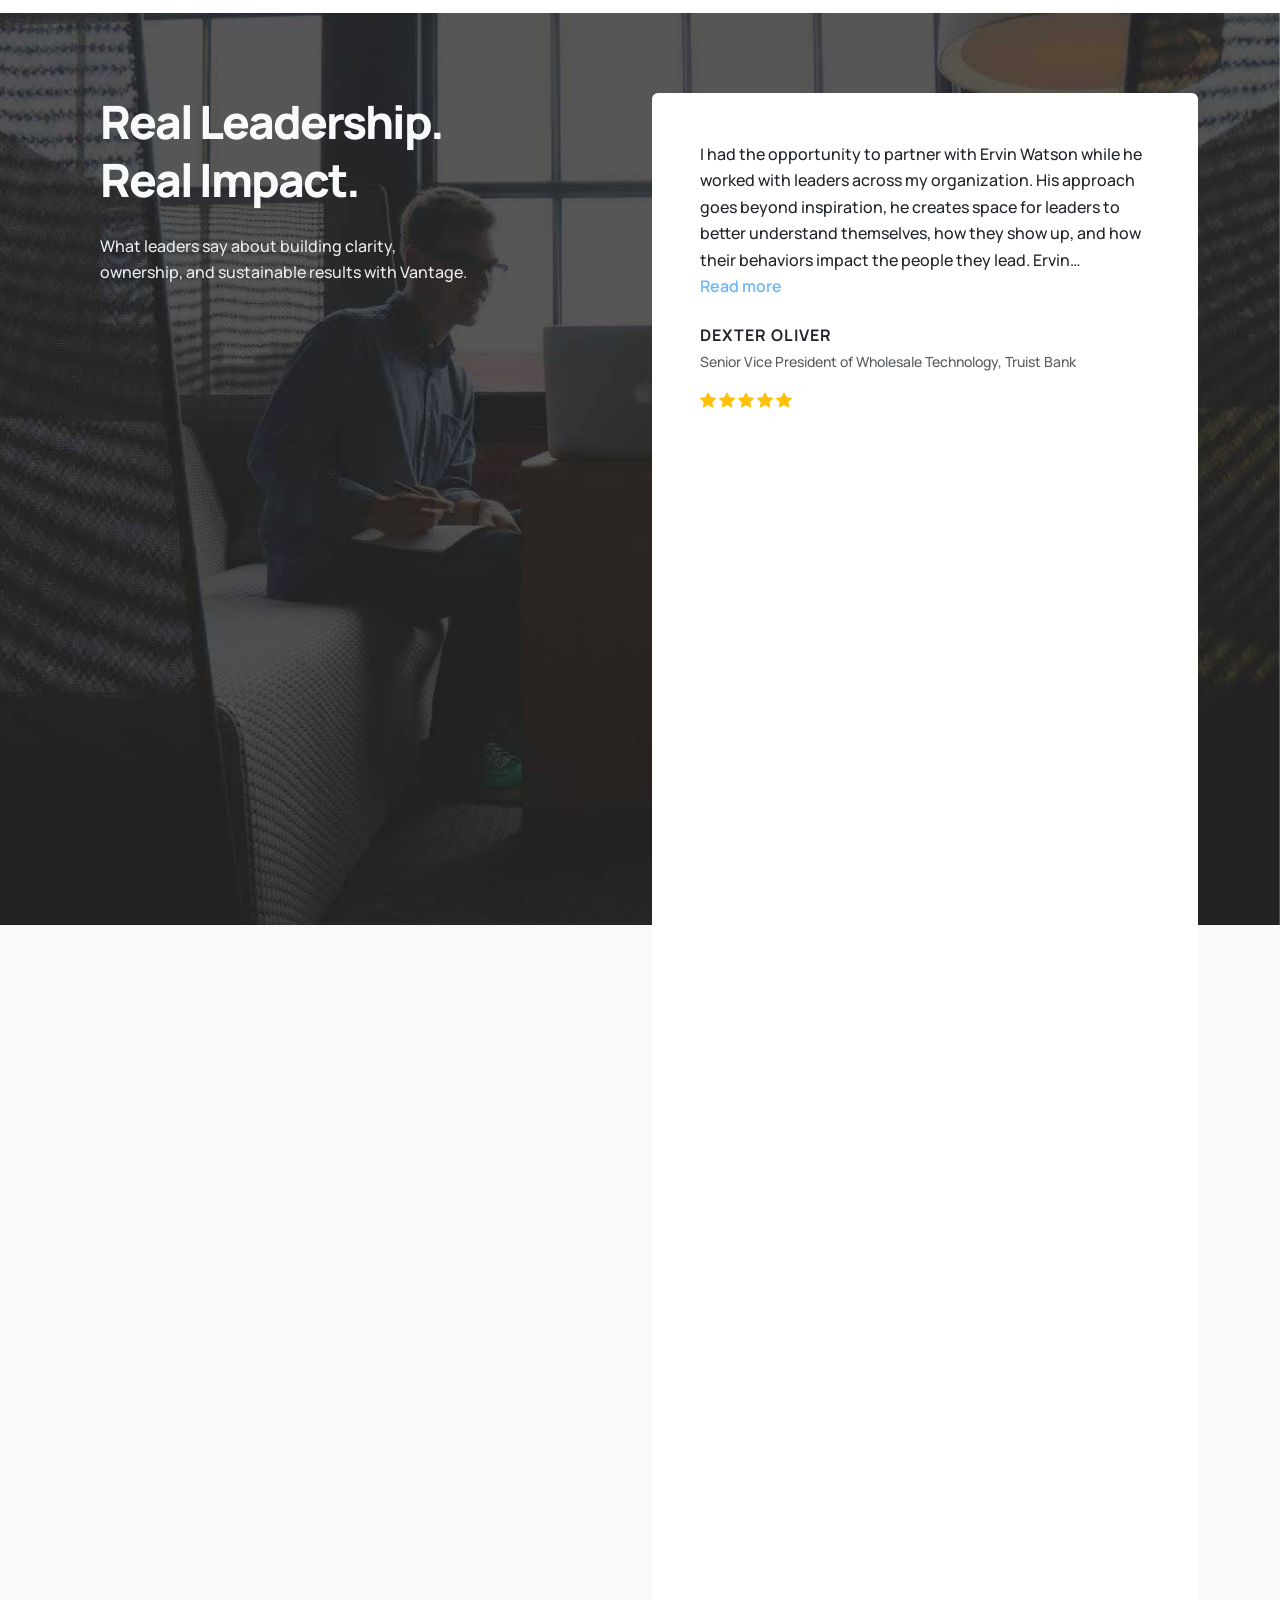
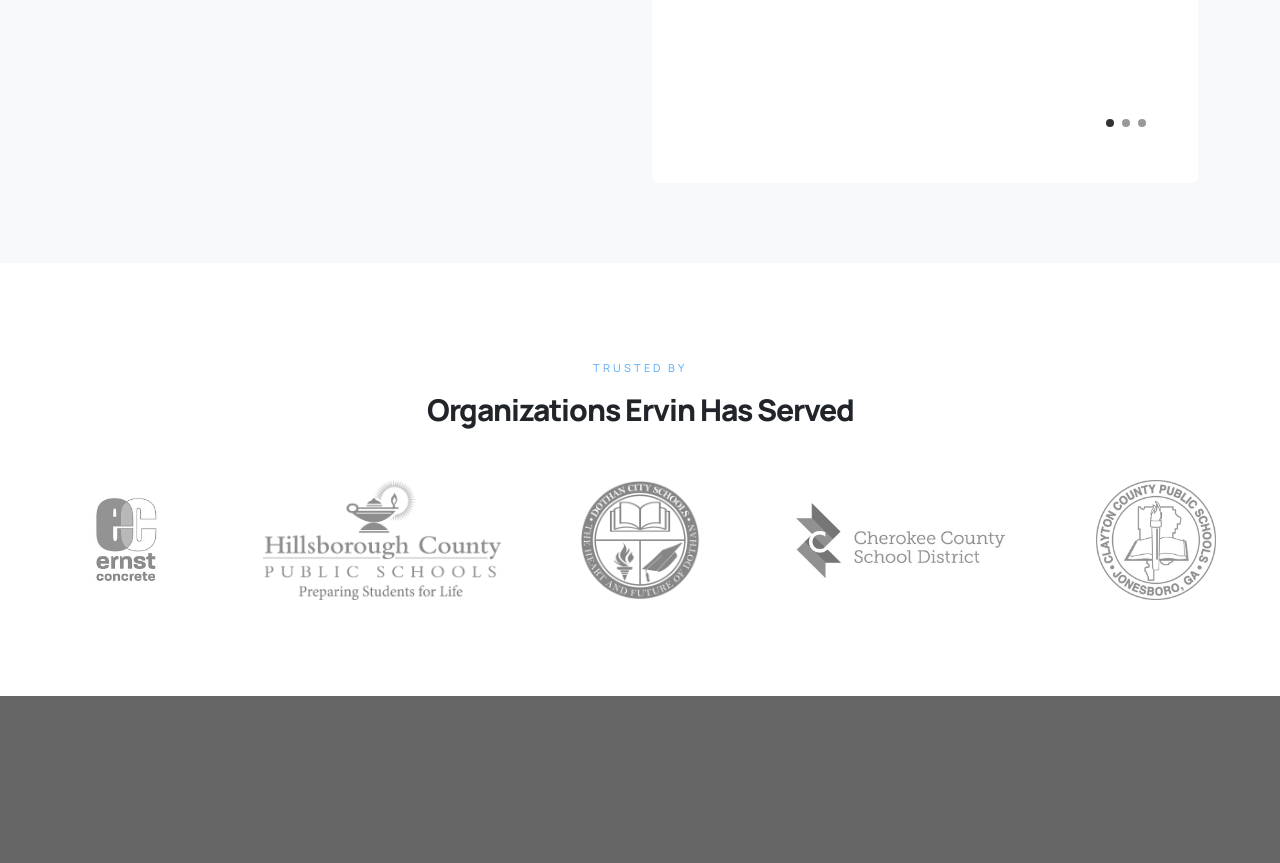
==== commit 1b191f76: "change definitions" ====
--- a/index.html
+++ b/index.html
@@ -302,7 +302,7 @@
 								<div class="col-1"></div>
 								<div class="col-12 col-lg-6 pb-4 pb-lg-0" style="padding-top: 70px;">
 									
-									<h3 class="text-white">“I know how it feels—because I’ve been there. The breakthrough comes when you stop doing more and start leading differently. That’s why I created the IMPACT Framework™: to help leaders like you build teams that lead themselves, so you can reclaim your time, boost your team’s confidence, and achieve results that last.”
+									<h3 class="text-white">“I know how it feels—because I’ve been there. The breakthrough comes when you stop doing more and start leading differently. That’s why I created the IMPACT OVER IMPRESSION FRAMEWORK™: to help leaders like you build teams that lead themselves, so you can reclaim your time, boost your team’s confidence, and achieve results that last.”
 									</h3>
 								</div>
 							</div>
@@ -317,12 +317,13 @@
 					<div class="container">
 
 						<div class="text-center mb-5" data-animate="fadeInUp">
-							<h2 class="text-transform-none" style="color: #111; letter-spacing: -1px;">How We Get Results: The Accelerate IMPACT™ Process</h2>
-							<p class="mt-2" style="max-width: 620px; margin: 0 auto;">Real transformation takes a repeatable journey. That’s why every client experience moves through the 5-part Accelerate IMPACT™ cycle:</p>
+							<h2 class="text-transform-none" style="color: #111; letter-spacing: -1px;">How We Get Results: IMPACT OVER IMPRESSION FRAMEWORK™</h2>
+							<p class="mt-2" style="max-width: 760px; margin: 0 auto;">The <strong>IMPACT OVER IMPRESSION FRAMEWORK™</strong> is Vantage Resource Group’s signature leadership development framework, designed to equip leaders with the mindset, skills, and practical tools to build stronger teams and create sustainable organizational impact.</p>
+							<p class="mt-3" style="max-width: 760px; margin: 0 auto;">Through corporate leadership training, professional development, executive coaching, and keynote experiences, VRG helps leaders move beyond managing daily demands to leading with intention, accountability, and purpose.</p>
 						</div>
 
 						<div class="text-center" data-animate="fadeInUp">
-							<img src="images/vantage-5-part-process.png" alt="The Accelerate IMPACT™ 5-Part Process" style="max-width: 700px; width: 100%; height: auto;">
+							<img src="images/vantage-5-part-process.png" alt="The Accelerate IMPACT 5-Part Process" style="max-width: 700px; width: 100%; height: auto;">
 						</div>
 
 					</div>
@@ -335,22 +336,22 @@
 
 							<div data-animate="fadeInLeft" class="col-lg-6">
 								<div>
-									<h2 style="color: #6fb7f5;">Our Signature Framework: <br> IMPACT™ over Impression</h2>
+									<h2 style="color: #6fb7f5;">Our Signature Framework: <br> IMPACT OVER IMPRESSION FRAMEWORK™</h2>
 									<p>Every breakthrough begins with six core pillars—Intentionality, Mindset, Purpose, Accountability, Connection, and Transformation. This is the “operating system” behind all of our coaching, speaking, and leadership development work.</p>
 									<div class="vrg-impact-quotes mt-3">
 										<div class="vrg-iq-item active"><span class="vrg-iq-label">Intentionality:</span> "Impact is crafted by choice."</div>
-										<div class="vrg-iq-item active"><span class="vrg-iq-label">Mindset:</span> "A leader's greatest asset isn't their answers—it's their attitude."</div>
+										<div class="vrg-iq-item active"><span class="vrg-iq-label">Mindset:</span> "Mindset is not a response to your circumstances; it's a decision about them."</div>
 										<div class="vrg-iq-item active"><span class="vrg-iq-label">Purpose:</span> "Purpose isn't a hat you wear; it's roots that anchor your life."</div>
 										<div class="vrg-iq-item active"><span class="vrg-iq-label">Accountability:</span> "Accountability is the discipline of measuring what you did—not what you hoped."</div>
 										<div class="vrg-iq-item active"><span class="vrg-iq-label">Connection:</span> "You cannot make an IMPACT without first making Contact."</div>
-										<div class="vrg-iq-item active"><span class="vrg-iq-label">Transformation:</span> "Transformation is NOT a team sport—it starts with you."</div>
+										<div class="vrg-iq-item active"><span class="vrg-iq-label">Transformation:</span> "Transformation is NOT a team sport."</div>
 									</div>
 								</div>
 							</div>
 
 							<div data-animate="fadeInRight" class="col-lg-6">
 								<div class="text-center">
-									<img src="images/vantage-impact-framework.png" alt="IMPACT Framework" style="max-width: 100%; height: auto;">
+									<img src="images/vantage-impact-framework.png" alt="IMPACT OVER IMPRESSION FRAMEWORK™" style="max-width: 100%; height: auto;">
 								</div>
 							</div>
 						</div>
